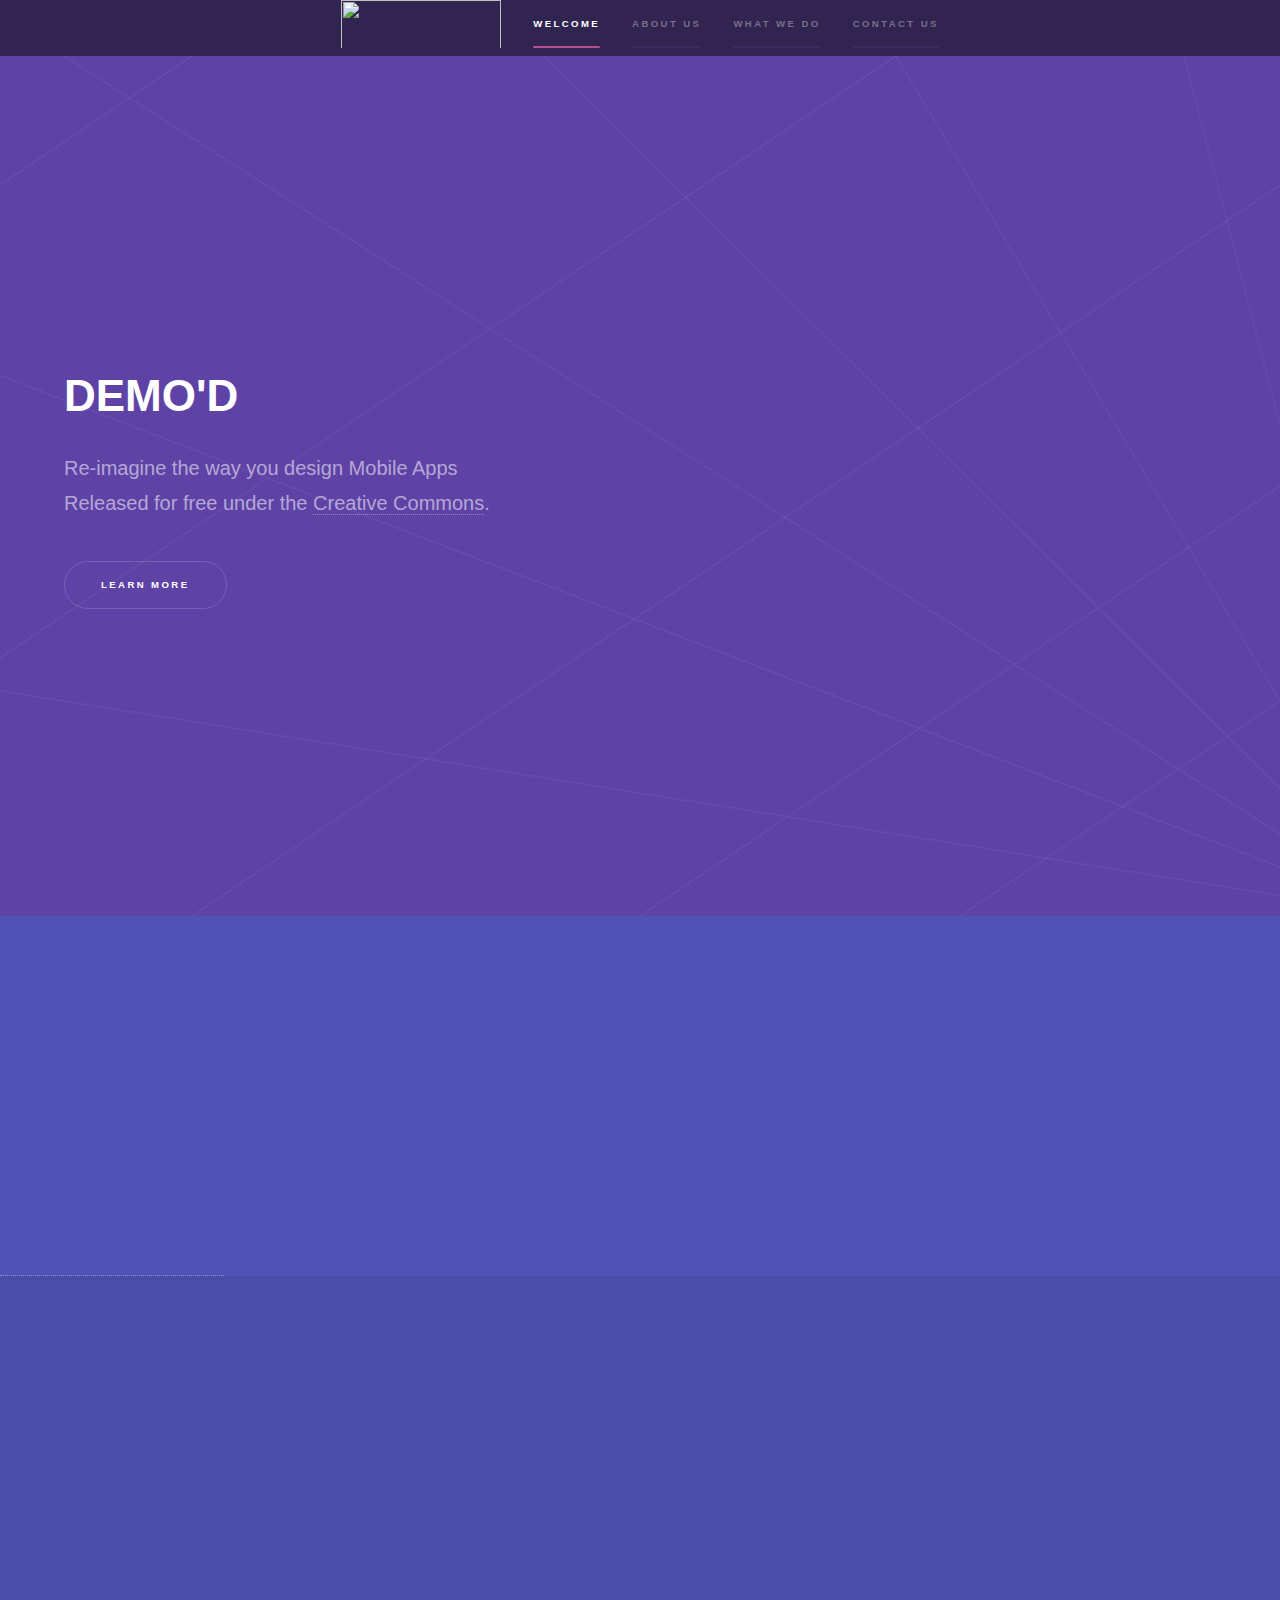
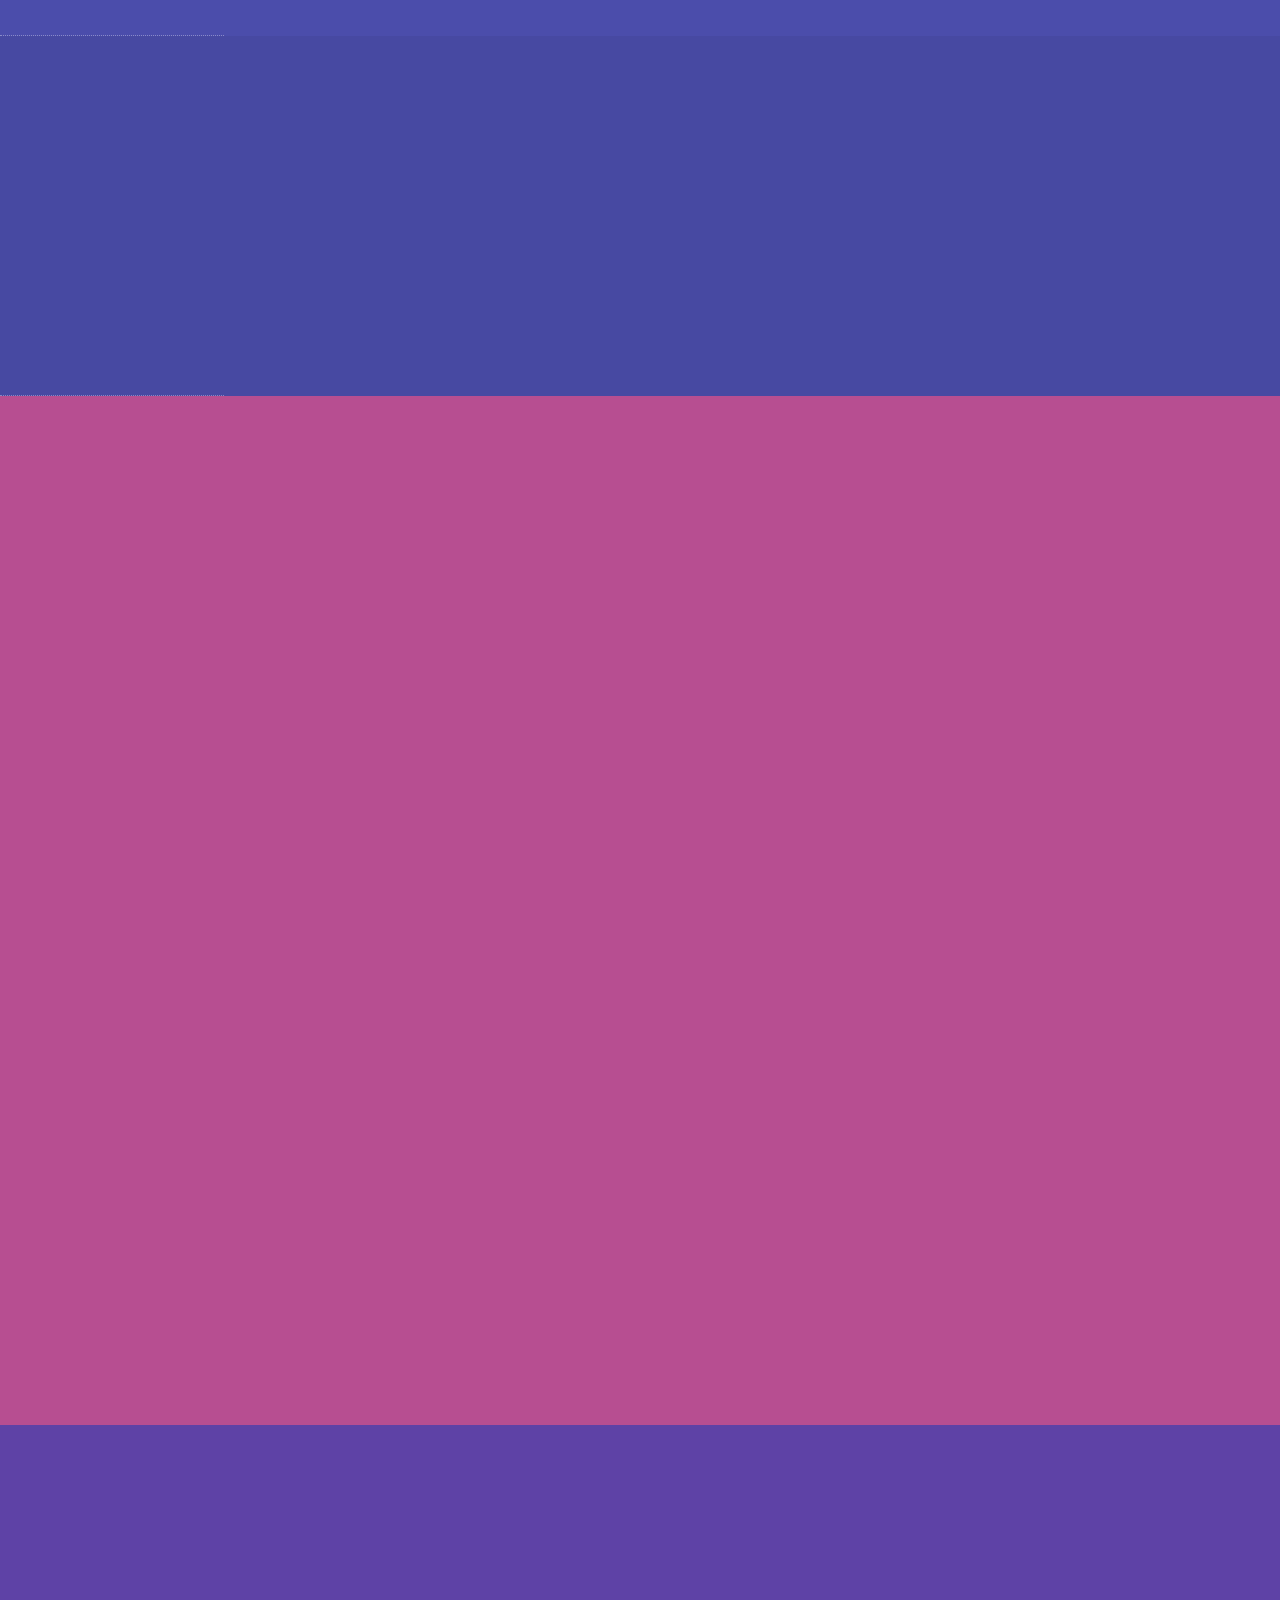
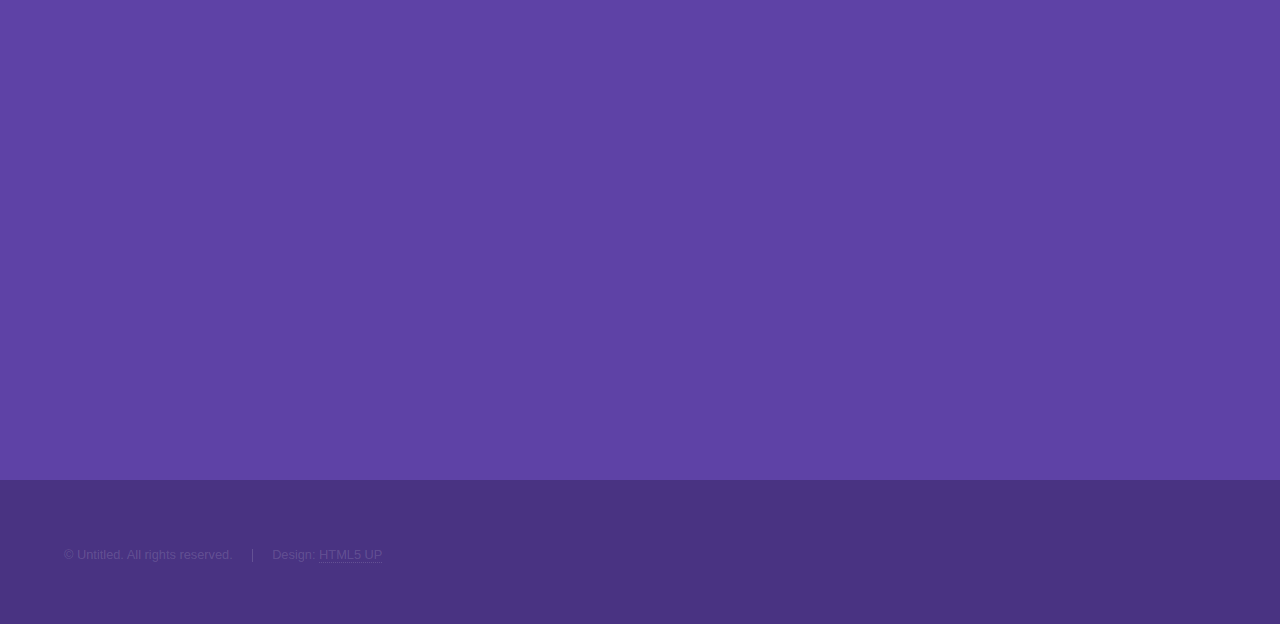
==== Demode/web/index2.html @ e56aab1e "Fix these" ====
<!DOCTYPE HTML>

<html>
	<head>
		<title>Demode</title>
		<meta charset="utf-8" />
		<meta name="viewport" content="width=device-width, initial-scale=1" />
		<!--[if lte IE 8]><script src="assets/js/ie/html5shiv.js"></script><![endif]-->
		<link rel="stylesheet" href="assets/css/main.css" />
		<!--[if lte IE 9]><link rel="stylesheet" href="assets/css/ie9.css" /><![endif]-->
		<!--[if lte IE 8]><link rel="stylesheet" href="assets/css/ie8.css" /><![endif]-->
	</head>
	<body>

		<!-- Sidebar -->
			<section id="sidebar">
			<div role="banner">
				</div>
				<div class="inner">
					<nav>
						<ul>
							<li>				 <img src="DEMO'd.png" height="50" width="160" /></li>
							<li><a href="#intro">Welcome</a></li>
							<li><a href="#one">About Us</a></li>
							<li><a href="#two">What we do</a></li>
							<li><a href="#three">Contact Us</a></li>
						</ul>
					</nav>
				</div>
			</section>

		<!-- Wrapper -->
			<div id="wrapper">

				<!-- Intro -->
					<section id="intro" class="wrapper style1 fullscreen fade-up">
						<div class="inner">
							<h1>DEMO'D</h1>
							<p>Re-imagine the way you design Mobile Apps<br />
							Released for free under the <a href="http://html5up.net/license">Creative Commons</a>.</p>
							<ul class="actions">
								<li><a href="#one" class="button scrolly">Learn more</a></li>
							</ul>
						</div>
					</section>

				<!-- One -->
					<section id="one" class="wrapper style2 spotlights">
						<section>
							<a href="#" class="image"><img src="screenshot1.png" alt="" data-position="top  center" /></a>
							<div class="content">
								<div class="inner">
									<h2>Easy to Use</h2>
									<p>Bringing you the ability to create your own world class app</p>
								
									<!--
									<ul class="actions">
										<li><a href="#" class="button">Learn more</a></li>
									</ul>
									-->
								</div>
							</div>
						</section>
						<section>
							<a href="#" class="image"><img src="screenshot2.png" alt="" data-position="top center" /></a>
							<div class="content">
								<div class="inner">
									<h2>Sharp Design</h2>
									<p>Emphasis on a simplistic yet attractive display</p>
									<!--
									<ul class="actions">
										<li><a href="#" class="button">Learn more</a></li>
									</ul>
									-->
								</div>
							</div>
						</section>
						<section>
							<a href="#" class="image"><img src="screenshot3.png" alt="" data-position="25% 25%" /></a>
							<div class="content">
								<div class="inner">
									<h2>Endless Possibilties</h2>
									<p>Phasellus convallis elit id ullamcorper pulvinar. Duis aliquam turpis mauris, eu ultricies erat malesuada quis. Aliquam dapibus.</p>
									<!--
									<ul class="actions">
										<li><a href="#" class="button">Learn more</a></li>
									</ul>
									-->
								</div>
							</div>
						</section>
					</section>

				<!-- Two -->
					<section id="two" class="wrapper style3 fade-up">
						<div class="inner">
							<h2>What we do</h2>
							<p>	<br />
									<p>We </p>
							<div class="features">
								<section>
									<span class="icon major fa-code"></span>
									<h3>Lorem ipsum amet</h3>
									<p> DEMO'd allows users to build an immersive app demo with fully functioning, responsive designs.
															</p>
								</section>
								<section>
									<span class="icon major fa-lock"></span>
									<h3>Aliquam sed nullam</h3>
									<p>It makes it easy for anyone with a smart phone to take an idea and make it into an app in minutes.</p>
								</section>
								<section>
									<span class="icon major fa-cog"></span>
									<h3>Sed erat ullam corper</h3>
									<p>The editing screen allows you to create objects including buttons, text, input fields, and images using the add button in the bottom left.
                                        With the bottom left scene selector is makes it easy to switch between all of your scenes. </p>
								</section>
								<section>
									<span class="icon major fa-desktop"></span>
									<h3>Veroeros quis lorem</h3>
									<p>Hitting the "Add" button pulls up a list of options for you to add to your scene. 
									Simply clicking any item will automatically add it to your active scene..
										</p>
								</section>
								<section>
									<span class="icon major fa-chain"></span>
									<h3>Urna quis bibendum</h3>
									<p>The play button changes from "Editing mode" to "Demo mode" which hides all of the editing options.</p>
								</section>
								<section>
									<span class="icon major fa-diamond"></span>
									<h3>Aliquam urna dapibus</h3>
									<p>When you are done making a project all you need to do is hit the save button in the top left.</p>
								</section>
							</div>
							<ul class="actions">
								<li><a href="#" class="button">Learn more</a></li>
							</ul>
						</div>
					</section>

				<!-- Three -->
					<section id="three" class="wrapper style1 fade-up">
						<div class="inner">
							<h2>Get in touch</h2>
							<p>Phasellus convallis elit id ullamcorper pulvinar. Duis aliquam turpis mauris, eu ultricies erat malesuada quis. Aliquam dapibus, lacus eget hendrerit bibendum, urna est aliquam sem, sit amet imperdiet est velit quis lorem.</p>
							<div class="split style1">
								<section>
									<form method="post" action="#">
										<div class="field half first">
											<label for="name">Name</label>
											<input type="text" name="name" id="name" />
										</div>
										<div class="field half">
											<label for="email">Email</label>
											<input type="text" name="email" id="email" />
										</div>
										<div class="field">
											<label for="message">Message</label>
											<textarea name="message" id="message" rows="5"></textarea>
										</div>
										<ul class="actions">
											<li><a href="" class="button submit">Send Message</a></li>
										</ul>
									</form>
								</section>
								<section>
									<ul class="contact">
										<li>
											<h3>Address</h3>
											<span>3725 Sutherland Dr<br />
											Pittsburgh, PA 15213<br />
											USA</span>
										</li>
										<li>
											<h3>Email</h3>
											<a href="#">user@untitled.tld</a>
										</li>
										<li>
											<h3>Phone</h3>
											<span>(000) 000-0000</span>
										</li>
										<li>
											<h3>Social</h3>
											<ul class="icons">
												<li><a href="#" class="fa-facebook"><span class="label">Facebook</span></a></li>
												<li><a href="#" class="fa-github"><span class="label">GitHub</span></a></li>
												<li><a href="#" class="fa-linkedin"><span class="label">LinkedIn</span></a></li>
											</ul>
										</li>
									</ul>
								</section>
							</div>
						</div>
					</section>

			</div>

		<!-- Footer -->
			<footer id="footer" class="wrapper style1-alt">
				<div class="inner">
					<ul class="menu">
						<li>&copy; Untitled. All rights reserved.</li><li>Design: <a href="http://html5up.net">HTML5 UP</a></li>
					</ul>
				</div>
			</footer>

		<!-- Scripts -->
			<script src="assets/js/jquery.min.js"></script>
			<script src="assets/js/jquery.scrollex.min.js"></script>
			<script src="assets/js/jquery.scrolly.min.js"></script>
			<script src="assets/js/skel.min.js"></script>
			<script src="assets/js/util.js"></script>
			<!--[if lte IE 8]><script src="assets/js/ie/respond.min.js"></script><![endif]-->
			<script src="assets/js/main.js"></script>

	</body>
</html>
---- Demode/web/assets/css/main.css ----
@import url(font-awesome.min.css);

/*
	Hyperspace by HTML5 UP
	html5up.net | @n33co
	Free for personal and commercial use under the CCA 3.0 license (html5up.net/license)
*/

/* Reset */

	html, body, div, span, applet, object, iframe, h1, h2, h3, h4, h5, h6, p, blockquote, pre, a, abbr, acronym, address, big, cite, code, del, dfn, em, img, ins, kbd, q, s, samp, small, strike, strong, sub, sup, tt, var, b, u, i, center, dl, dt, dd, ol, ul, li, fieldset, form, label, legend, table, caption, tbody, tfoot, thead, tr, th, td, article, aside, canvas, details, embed, figure, figcaption, footer, header, hgroup, menu, nav, output, ruby, section, summary, time, mark, audio, video {
		margin: 0;
		padding: 0;
		border: 0;
		font-size: 100%;
		font: inherit;
		vertical-align: baseline;
	}

	article, aside, details, figcaption, figure, footer, header, hgroup, menu, nav, section {
		display: block;
	}

	body {
		line-height: 1;
	}

	ol, ul {
		list-style: none;
	}

	blockquote, q {
		quotes: none;
	}

	blockquote:before, blockquote:after, q:before, q:after {
		content: '';
		content: none;
	}

	table {
		border-collapse: collapse;
		border-spacing: 0;
	}

	body {
		-webkit-text-size-adjust: none;
	}

/* Box Model */

	*, *:before, *:after {
		-moz-box-sizing: border-box;
		-webkit-box-sizing: border-box;
		box-sizing: border-box;
	}

/* Grid */

	.row {
		border-bottom: solid 1px transparent;
		-moz-box-sizing: border-box;
		-webkit-box-sizing: border-box;
		box-sizing: border-box;
	}

	.row > * {
		float: left;
		-moz-box-sizing: border-box;
		-webkit-box-sizing: border-box;
		box-sizing: border-box;
	}

	.row:after, .row:before {
		content: '';
		display: block;
		clear: both;
		height: 0;
	}

	.row.uniform > * > :first-child {
		margin-top: 0;
	}

	.row.uniform > * > :last-child {
		margin-bottom: 0;
	}

	.row.\30 \25 > * {
		padding: 0 0 0 0em;
	}

	.row.\30 \25 {
		margin: 0 0 -1px 0em;
	}

	.row.uniform.\30 \25 > * {
		padding: 0em 0 0 0em;
	}

	.row.uniform.\30 \25 {
		margin: 0em 0 -1px 0em;
	}

	.row > * {
		padding: 0 0 0 1.5em;
	}

	.row {
		margin: 0 0 -1px -1.5em;
	}

	.row.uniform > * {
		padding: 1.5em 0 0 1.5em;
	}

	.row.uniform {
		margin: -1.5em 0 -1px -1.5em;
	}

	.row.\32 00\25 > * {
		padding: 0 0 0 3em;
	}

	.row.\32 00\25 {
		margin: 0 0 -1px -3em;
	}

	.row.uniform.\32 00\25 > * {
		padding: 3em 0 0 3em;
	}

	.row.uniform.\32 00\25 {
		margin: -3em 0 -1px -3em;
	}

	.row.\31 50\25 > * {
		padding: 0 0 0 2.25em;
	}

	.row.\31 50\25 {
		margin: 0 0 -1px -2.25em;
	}

	.row.uniform.\31 50\25 > * {
		padding: 2.25em 0 0 2.25em;
	}

	.row.uniform.\31 50\25 {
		margin: -2.25em 0 -1px -2.25em;
	}

	.row.\35 0\25 > * {
		padding: 0 0 0 0.75em;
	}

	.row.\35 0\25 {
		margin: 0 0 -1px -0.75em;
	}

	.row.uniform.\35 0\25 > * {
		padding: 0.75em 0 0 0.75em;
	}

	.row.uniform.\35 0\25 {
		margin: -0.75em 0 -1px -0.75em;
	}

	.row.\32 5\25 > * {
		padding: 0 0 0 0.375em;
	}

	.row.\32 5\25 {
		margin: 0 0 -1px -0.375em;
	}

	.row.uniform.\32 5\25 > * {
		padding: 0.375em 0 0 0.375em;
	}

	.row.uniform.\32 5\25 {
		margin: -0.375em 0 -1px -0.375em;
	}

	.\31 2u, .\31 2u\24 {
		width: 100%;
		clear: none;
		margin-left: 0;
	}

	.\31 1u, .\31 1u\24 {
		width: 91.6666666667%;
		clear: none;
		margin-left: 0;
	}

	.\31 0u, .\31 0u\24 {
		width: 83.3333333333%;
		clear: none;
		margin-left: 0;
	}

	.\39 u, .\39 u\24 {
		width: 75%;
		clear: none;
		margin-left: 0;
	}

	.\38 u, .\38 u\24 {
		width: 66.6666666667%;
		clear: none;
		margin-left: 0;
	}

	.\37 u, .\37 u\24 {
		width: 58.3333333333%;
		clear: none;
		margin-left: 0;
	}

	.\36 u, .\36 u\24 {
		width: 50%;
		clear: none;
		margin-left: 0;
	}

	.\35 u, .\35 u\24 {
		width: 41.6666666667%;
		clear: none;
		margin-left: 0;
	}

	.\34 u, .\34 u\24 {
		width: 33.3333333333%;
		clear: none;
		margin-left: 0;
	}

	.\33 u, .\33 u\24 {
		width: 25%;
		clear: none;
		margin-left: 0;
	}

	.\32 u, .\32 u\24 {
		width: 16.6666666667%;
		clear: none;
		margin-left: 0;
	}

	.\31 u, .\31 u\24 {
		width: 8.3333333333%;
		clear: none;
		margin-left: 0;
	}

	.\31 2u\24 + *,
	.\31 1u\24 + *,
	.\31 0u\24 + *,
	.\39 u\24 + *,
	.\38 u\24 + *,
	.\37 u\24 + *,
	.\36 u\24 + *,
	.\35 u\24 + *,
	.\34 u\24 + *,
	.\33 u\24 + *,
	.\32 u\24 + *,
	.\31 u\24 + * {
		clear: left;
	}

	.\-11u {
		margin-left: 91.66667%;
	}

	.\-10u {
		margin-left: 83.33333%;
	}

	.\-9u {
		margin-left: 75%;
	}

	.\-8u {
		margin-left: 66.66667%;
	}

	.\-7u {
		margin-left: 58.33333%;
	}

	.\-6u {
		margin-left: 50%;
	}

	.\-5u {
		margin-left: 41.66667%;
	}

	.\-4u {
		margin-left: 33.33333%;
	}

	.\-3u {
		margin-left: 25%;
	}

	.\-2u {
		margin-left: 16.66667%;
	}

	.\-1u {
		margin-left: 8.33333%;
	}

	@media screen and (max-width: 1680px) {

		.row > * {
			padding: 0 0 0 1.5em;
		}

		.row {
			margin: 0 0 -1px -1.5em;
		}

		.row.uniform > * {
			padding: 1.5em 0 0 1.5em;
		}

		.row.uniform {
			margin: -1.5em 0 -1px -1.5em;
		}

		.row.\32 00\25 > * {
			padding: 0 0 0 3em;
		}

		.row.\32 00\25 {
			margin: 0 0 -1px -3em;
		}

		.row.uniform.\32 00\25 > * {
			padding: 3em 0 0 3em;
		}

		.row.uniform.\32 00\25 {
			margin: -3em 0 -1px -3em;
		}

		.row.\31 50\25 > * {
			padding: 0 0 0 2.25em;
		}

		.row.\31 50\25 {
			margin: 0 0 -1px -2.25em;
		}

		.row.uniform.\31 50\25 > * {
			padding: 2.25em 0 0 2.25em;
		}

		.row.uniform.\31 50\25 {
			margin: -2.25em 0 -1px -2.25em;
		}

		.row.\35 0\25 > * {
			padding: 0 0 0 0.75em;
		}

		.row.\35 0\25 {
			margin: 0 0 -1px -0.75em;
		}

		.row.uniform.\35 0\25 > * {
			padding: 0.75em 0 0 0.75em;
		}

		.row.uniform.\35 0\25 {
			margin: -0.75em 0 -1px -0.75em;
		}

		.row.\32 5\25 > * {
			padding: 0 0 0 0.375em;
		}

		.row.\32 5\25 {
			margin: 0 0 -1px -0.375em;
		}

		.row.uniform.\32 5\25 > * {
			padding: 0.375em 0 0 0.375em;
		}

		.row.uniform.\32 5\25 {
			margin: -0.375em 0 -1px -0.375em;
		}

		.\31 2u\28xlarge\29, .\31 2u\24\28xlarge\29 {
			width: 100%;
			clear: none;
			margin-left: 0;
		}

		.\31 1u\28xlarge\29, .\31 1u\24\28xlarge\29 {
			width: 91.6666666667%;
			clear: none;
			margin-left: 0;
		}

		.\31 0u\28xlarge\29, .\31 0u\24\28xlarge\29 {
			width: 83.3333333333%;
			clear: none;
			margin-left: 0;
		}

		.\39 u\28xlarge\29, .\39 u\24\28xlarge\29 {
			width: 75%;
			clear: none;
			margin-left: 0;
		}

		.\38 u\28xlarge\29, .\38 u\24\28xlarge\29 {
			width: 66.6666666667%;
			clear: none;
			margin-left: 0;
		}

		.\37 u\28xlarge\29, .\37 u\24\28xlarge\29 {
			width: 58.3333333333%;
			clear: none;
			margin-left: 0;
		}

		.\36 u\28xlarge\29, .\36 u\24\28xlarge\29 {
			width: 50%;
			clear: none;
			margin-left: 0;
		}

		.\35 u\28xlarge\29, .\35 u\24\28xlarge\29 {
			width: 41.6666666667%;
			clear: none;
			margin-left: 0;
		}

		.\34 u\28xlarge\29, .\34 u\24\28xlarge\29 {
			width: 33.3333333333%;
			clear: none;
			margin-left: 0;
		}

		.\33 u\28xlarge\29, .\33 u\24\28xlarge\29 {
			width: 25%;
			clear: none;
			margin-left: 0;
		}

		.\32 u\28xlarge\29, .\32 u\24\28xlarge\29 {
			width: 16.6666666667%;
			clear: none;
			margin-left: 0;
		}

		.\31 u\28xlarge\29, .\31 u\24\28xlarge\29 {
			width: 8.3333333333%;
			clear: none;
			margin-left: 0;
		}

		.\31 2u\24\28xlarge\29 + *,
		.\31 1u\24\28xlarge\29 + *,
		.\31 0u\24\28xlarge\29 + *,
		.\39 u\24\28xlarge\29 + *,
		.\38 u\24\28xlarge\29 + *,
		.\37 u\24\28xlarge\29 + *,
		.\36 u\24\28xlarge\29 + *,
		.\35 u\24\28xlarge\29 + *,
		.\34 u\24\28xlarge\29 + *,
		.\33 u\24\28xlarge\29 + *,
		.\32 u\24\28xlarge\29 + *,
		.\31 u\24\28xlarge\29 + * {
			clear: left;
		}

		.\-11u\28xlarge\29 {
			margin-left: 91.66667%;
		}

		.\-10u\28xlarge\29 {
			margin-left: 83.33333%;
		}

		.\-9u\28xlarge\29 {
			margin-left: 75%;
		}

		.\-8u\28xlarge\29 {
			margin-left: 66.66667%;
		}

		.\-7u\28xlarge\29 {
			margin-left: 58.33333%;
		}

		.\-6u\28xlarge\29 {
			margin-left: 50%;
		}

		.\-5u\28xlarge\29 {
			margin-left: 41.66667%;
		}

		.\-4u\28xlarge\29 {
			margin-left: 33.33333%;
		}

		.\-3u\28xlarge\29 {
			margin-left: 25%;
		}

		.\-2u\28xlarge\29 {
			margin-left: 16.66667%;
		}

		.\-1u\28xlarge\29 {
			margin-left: 8.33333%;
		}

	}

	@media screen and (max-width: 1280px) {

		.row > * {
			padding: 0 0 0 1.5em;
		}

		.row {
			margin: 0 0 -1px -1.5em;
		}

		.row.uniform > * {
			padding: 1.5em 0 0 1.5em;
		}

		.row.uniform {
			margin: -1.5em 0 -1px -1.5em;
		}

		.row.\32 00\25 > * {
			padding: 0 0 0 3em;
		}

		.row.\32 00\25 {
			margin: 0 0 -1px -3em;
		}

		.row.uniform.\32 00\25 > * {
			padding: 3em 0 0 3em;
		}

		.row.uniform.\32 00\25 {
			margin: -3em 0 -1px -3em;
		}

		.row.\31 50\25 > * {
			padding: 0 0 0 2.25em;
		}

		.row.\31 50\25 {
			margin: 0 0 -1px -2.25em;
		}

		.row.uniform.\31 50\25 > * {
			padding: 2.25em 0 0 2.25em;
		}

		.row.uniform.\31 50\25 {
			margin: -2.25em 0 -1px -2.25em;
		}

		.row.\35 0\25 > * {
			padding: 0 0 0 0.75em;
		}

		.row.\35 0\25 {
			margin: 0 0 -1px -0.75em;
		}

		.row.uniform.\35 0\25 > * {
			padding: 0.75em 0 0 0.75em;
		}

		.row.uniform.\35 0\25 {
			margin: -0.75em 0 -1px -0.75em;
		}

		.row.\32 5\25 > * {
			padding: 0 0 0 0.375em;
		}

		.row.\32 5\25 {
			margin: 0 0 -1px -0.375em;
		}

		.row.uniform.\32 5\25 > * {
			padding: 0.375em 0 0 0.375em;
		}

		.row.uniform.\32 5\25 {
			margin: -0.375em 0 -1px -0.375em;
		}

		.\31 2u\28large\29, .\31 2u\24\28large\29 {
			width: 100%;
			clear: none;
			margin-left: 0;
		}

		.\31 1u\28large\29, .\31 1u\24\28large\29 {
			width: 91.6666666667%;
			clear: none;
			margin-left: 0;
		}

		.\31 0u\28large\29, .\31 0u\24\28large\29 {
			width: 83.3333333333%;
			clear: none;
			margin-left: 0;
		}

		.\39 u\28large\29, .\39 u\24\28large\29 {
			width: 75%;
			clear: none;
			margin-left: 0;
		}

		.\38 u\28large\29, .\38 u\24\28large\29 {
			width: 66.6666666667%;
			clear: none;
			margin-left: 0;
		}

		.\37 u\28large\29, .\37 u\24\28large\29 {
			width: 58.3333333333%;
			clear: none;
			margin-left: 0;
		}

		.\36 u\28large\29, .\36 u\24\28large\29 {
			width: 50%;
			clear: none;
			margin-left: 0;
		}

		.\35 u\28large\29, .\35 u\24\28large\29 {
			width: 41.6666666667%;
			clear: none;
			margin-left: 0;
		}

		.\34 u\28large\29, .\34 u\24\28large\29 {
			width: 33.3333333333%;
			clear: none;
			margin-left: 0;
		}

		.\33 u\28large\29, .\33 u\24\28large\29 {
			width: 25%;
			clear: none;
			margin-left: 0;
		}

		.\32 u\28large\29, .\32 u\24\28large\29 {
			width: 16.6666666667%;
			clear: none;
			margin-left: 0;
		}

		.\31 u\28large\29, .\31 u\24\28large\29 {
			width: 8.3333333333%;
			clear: none;
			margin-left: 0;
		}

		.\31 2u\24\28large\29 + *,
		.\31 1u\24\28large\29 + *,
		.\31 0u\24\28large\29 + *,
		.\39 u\24\28large\29 + *,
		.\38 u\24\28large\29 + *,
		.\37 u\24\28large\29 + *,
		.\36 u\24\28large\29 + *,
		.\35 u\24\28large\29 + *,
		.\34 u\24\28large\29 + *,
		.\33 u\24\28large\29 + *,
		.\32 u\24\28large\29 + *,
		.\31 u\24\28large\29 + * {
			clear: left;
		}

		.\-11u\28large\29 {
			margin-left: 91.66667%;
		}

		.\-10u\28large\29 {
			margin-left: 83.33333%;
		}

		.\-9u\28large\29 {
			margin-left: 75%;
		}

		.\-8u\28large\29 {
			margin-left: 66.66667%;
		}

		.\-7u\28large\29 {
			margin-left: 58.33333%;
		}

		.\-6u\28large\29 {
			margin-left: 50%;
		}

		.\-5u\28large\29 {
			margin-left: 41.66667%;
		}

		.\-4u\28large\29 {
			margin-left: 33.33333%;
		}

		.\-3u\28large\29 {
			margin-left: 25%;
		}

		.\-2u\28large\29 {
			margin-left: 16.66667%;
		}

		.\-1u\28large\29 {
			margin-left: 8.33333%;
		}

	}

	@media screen and (max-width: 980px) {

		.row > * {
			padding: 0 0 0 1.5em;
		}

		.row {
			margin: 0 0 -1px -1.5em;
		}

		.row.uniform > * {
			padding: 1.5em 0 0 1.5em;
		}

		.row.uniform {
			margin: -1.5em 0 -1px -1.5em;
		}

		.row.\32 00\25 > * {
			padding: 0 0 0 3em;
		}

		.row.\32 00\25 {
			margin: 0 0 -1px -3em;
		}

		.row.uniform.\32 00\25 > * {
			padding: 3em 0 0 3em;
		}

		.row.uniform.\32 00\25 {
			margin: -3em 0 -1px -3em;
		}

		.row.\31 50\25 > * {
			padding: 0 0 0 2.25em;
		}

		.row.\31 50\25 {
			margin: 0 0 -1px -2.25em;
		}

		.row.uniform.\31 50\25 > * {
			padding: 2.25em 0 0 2.25em;
		}

		.row.uniform.\31 50\25 {
			margin: -2.25em 0 -1px -2.25em;
		}

		.row.\35 0\25 > * {
			padding: 0 0 0 0.75em;
		}

		.row.\35 0\25 {
			margin: 0 0 -1px -0.75em;
		}

		.row.uniform.\35 0\25 > * {
			padding: 0.75em 0 0 0.75em;
		}

		.row.uniform.\35 0\25 {
			margin: -0.75em 0 -1px -0.75em;
		}

		.row.\32 5\25 > * {
			padding: 0 0 0 0.375em;
		}

		.row.\32 5\25 {
			margin: 0 0 -1px -0.375em;
		}

		.row.uniform.\32 5\25 > * {
			padding: 0.375em 0 0 0.375em;
		}

		.row.uniform.\32 5\25 {
			margin: -0.375em 0 -1px -0.375em;
		}

		.\31 2u\28medium\29, .\31 2u\24\28medium\29 {
			width: 100%;
			clear: none;
			margin-left: 0;
		}

		.\31 1u\28medium\29, .\31 1u\24\28medium\29 {
			width: 91.6666666667%;
			clear: none;
			margin-left: 0;
		}

		.\31 0u\28medium\29, .\31 0u\24\28medium\29 {
			width: 83.3333333333%;
			clear: none;
			margin-left: 0;
		}

		.\39 u\28medium\29, .\39 u\24\28medium\29 {
			width: 75%;
			clear: none;
			margin-left: 0;
		}

		.\38 u\28medium\29, .\38 u\24\28medium\29 {
			width: 66.6666666667%;
			clear: none;
			margin-left: 0;
		}

		.\37 u\28medium\29, .\37 u\24\28medium\29 {
			width: 58.3333333333%;
			clear: none;
			margin-left: 0;
		}

		.\36 u\28medium\29, .\36 u\24\28medium\29 {
			width: 50%;
			clear: none;
			margin-left: 0;
		}

		.\35 u\28medium\29, .\35 u\24\28medium\29 {
			width: 41.6666666667%;
			clear: none;
			margin-left: 0;
		}

		.\34 u\28medium\29, .\34 u\24\28medium\29 {
			width: 33.3333333333%;
			clear: none;
			margin-left: 0;
		}

		.\33 u\28medium\29, .\33 u\24\28medium\29 {
			width: 25%;
			clear: none;
			margin-left: 0;
		}

		.\32 u\28medium\29, .\32 u\24\28medium\29 {
			width: 16.6666666667%;
			clear: none;
			margin-left: 0;
		}

		.\31 u\28medium\29, .\31 u\24\28medium\29 {
			width: 8.3333333333%;
			clear: none;
			margin-left: 0;
		}

		.\31 2u\24\28medium\29 + *,
		.\31 1u\24\28medium\29 + *,
		.\31 0u\24\28medium\29 + *,
		.\39 u\24\28medium\29 + *,
		.\38 u\24\28medium\29 + *,
		.\37 u\24\28medium\29 + *,
		.\36 u\24\28medium\29 + *,
		.\35 u\24\28medium\29 + *,
		.\34 u\24\28medium\29 + *,
		.\33 u\24\28medium\29 + *,
		.\32 u\24\28medium\29 + *,
		.\31 u\24\28medium\29 + * {
			clear: left;
		}

		.\-11u\28medium\29 {
			margin-left: 91.66667%;
		}

		.\-10u\28medium\29 {
			margin-left: 83.33333%;
		}

		.\-9u\28medium\29 {
			margin-left: 75%;
		}

		.\-8u\28medium\29 {
			margin-left: 66.66667%;
		}

		.\-7u\28medium\29 {
			margin-left: 58.33333%;
		}

		.\-6u\28medium\29 {
			margin-left: 50%;
		}

		.\-5u\28medium\29 {
			margin-left: 41.66667%;
		}

		.\-4u\28medium\29 {
			margin-left: 33.33333%;
		}

		.\-3u\28medium\29 {
			margin-left: 25%;
		}

		.\-2u\28medium\29 {
			margin-left: 16.66667%;
		}

		.\-1u\28medium\29 {
			margin-left: 8.33333%;
		}

	}

	@media screen and (max-width: 736px) {

		.row > * {
			padding: 0 0 0 1.5em;
		}

		.row {
			margin: 0 0 -1px -1.5em;
		}

		.row.uniform > * {
			padding: 1.5em 0 0 1.5em;
		}

		.row.uniform {
			margin: -1.5em 0 -1px -1.5em;
		}

		.row.\32 00\25 > * {
			padding: 0 0 0 3em;
		}

		.row.\32 00\25 {
			margin: 0 0 -1px -3em;
		}

		.row.uniform.\32 00\25 > * {
			padding: 3em 0 0 3em;
		}

		.row.uniform.\32 00\25 {
			margin: -3em 0 -1px -3em;
		}

		.row.\31 50\25 > * {
			padding: 0 0 0 2.25em;
		}

		.row.\31 50\25 {
			margin: 0 0 -1px -2.25em;
		}

		.row.uniform.\31 50\25 > * {
			padding: 2.25em 0 0 2.25em;
		}

		.row.uniform.\31 50\25 {
			margin: -2.25em 0 -1px -2.25em;
		}

		.row.\35 0\25 > * {
			padding: 0 0 0 0.75em;
		}

		.row.\35 0\25 {
			margin: 0 0 -1px -0.75em;
		}

		.row.uniform.\35 0\25 > * {
			padding: 0.75em 0 0 0.75em;
		}

		.row.uniform.\35 0\25 {
			margin: -0.75em 0 -1px -0.75em;
		}

		.row.\32 5\25 > * {
			padding: 0 0 0 0.375em;
		}

		.row.\32 5\25 {
			margin: 0 0 -1px -0.375em;
		}

		.row.uniform.\32 5\25 > * {
			padding: 0.375em 0 0 0.375em;
		}

		.row.uniform.\32 5\25 {
			margin: -0.375em 0 -1px -0.375em;
		}

		.\31 2u\28small\29, .\31 2u\24\28small\29 {
			width: 100%;
			clear: none;
			margin-left: 0;
		}

		.\31 1u\28small\29, .\31 1u\24\28small\29 {
			width: 91.6666666667%;
			clear: none;
			margin-left: 0;
		}

		.\31 0u\28small\29, .\31 0u\24\28small\29 {
			width: 83.3333333333%;
			clear: none;
			margin-left: 0;
		}

		.\39 u\28small\29, .\39 u\24\28small\29 {
			width: 75%;
			clear: none;
			margin-left: 0;
		}

		.\38 u\28small\29, .\38 u\24\28small\29 {
			width: 66.6666666667%;
			clear: none;
			margin-left: 0;
		}

		.\37 u\28small\29, .\37 u\24\28small\29 {
			width: 58.3333333333%;
			clear: none;
			margin-left: 0;
		}

		.\36 u\28small\29, .\36 u\24\28small\29 {
			width: 50%;
			clear: none;
			margin-left: 0;
		}

		.\35 u\28small\29, .\35 u\24\28small\29 {
			width: 41.6666666667%;
			clear: none;
			margin-left: 0;
		}

		.\34 u\28small\29, .\34 u\24\28small\29 {
			width: 33.3333333333%;
			clear: none;
			margin-left: 0;
		}

		.\33 u\28small\29, .\33 u\24\28small\29 {
			width: 25%;
			clear: none;
			margin-left: 0;
		}

		.\32 u\28small\29, .\32 u\24\28small\29 {
			width: 16.6666666667%;
			clear: none;
			margin-left: 0;
		}

		.\31 u\28small\29, .\31 u\24\28small\29 {
			width: 8.3333333333%;
			clear: none;
			margin-left: 0;
		}

		.\31 2u\24\28small\29 + *,
		.\31 1u\24\28small\29 + *,
		.\31 0u\24\28small\29 + *,
		.\39 u\24\28small\29 + *,
		.\38 u\24\28small\29 + *,
		.\37 u\24\28small\29 + *,
		.\36 u\24\28small\29 + *,
		.\35 u\24\28small\29 + *,
		.\34 u\24\28small\29 + *,
		.\33 u\24\28small\29 + *,
		.\32 u\24\28small\29 + *,
		.\31 u\24\28small\29 + * {
			clear: left;
		}

		.\-11u\28small\29 {
			margin-left: 91.66667%;
		}

		.\-10u\28small\29 {
			margin-left: 83.33333%;
		}

		.\-9u\28small\29 {
			margin-left: 75%;
		}

		.\-8u\28small\29 {
			margin-left: 66.66667%;
		}

		.\-7u\28small\29 {
			margin-left: 58.33333%;
		}

		.\-6u\28small\29 {
			margin-left: 50%;
		}

		.\-5u\28small\29 {
			margin-left: 41.66667%;
		}

		.\-4u\28small\29 {
			margin-left: 33.33333%;
		}

		.\-3u\28small\29 {
			margin-left: 25%;
		}

		.\-2u\28small\29 {
			margin-left: 16.66667%;
		}

		.\-1u\28small\29 {
			margin-left: 8.33333%;
		}

	}

	@media screen and (max-width: 480px) {

		.row > * {
			padding: 0 0 0 1.5em;
		}

		.row {
			margin: 0 0 -1px -1.5em;
		}

		.row.uniform > * {
			padding: 1.5em 0 0 1.5em;
		}

		.row.uniform {
			margin: -1.5em 0 -1px -1.5em;
		}

		.row.\32 00\25 > * {
			padding: 0 0 0 3em;
		}

		.row.\32 00\25 {
			margin: 0 0 -1px -3em;
		}

		.row.uniform.\32 00\25 > * {
			padding: 3em 0 0 3em;
		}

		.row.uniform.\32 00\25 {
			margin: -3em 0 -1px -3em;
		}

		.row.\31 50\25 > * {
			padding: 0 0 0 2.25em;
		}

		.row.\31 50\25 {
			margin: 0 0 -1px -2.25em;
		}

		.row.uniform.\31 50\25 > * {
			padding: 2.25em 0 0 2.25em;
		}

		.row.uniform.\31 50\25 {
			margin: -2.25em 0 -1px -2.25em;
		}

		.row.\35 0\25 > * {
			padding: 0 0 0 0.75em;
		}

		.row.\35 0\25 {
			margin: 0 0 -1px -0.75em;
		}

		.row.uniform.\35 0\25 > * {
			padding: 0.75em 0 0 0.75em;
		}

		.row.uniform.\35 0\25 {
			margin: -0.75em 0 -1px -0.75em;
		}

		.row.\32 5\25 > * {
			padding: 0 0 0 0.375em;
		}

		.row.\32 5\25 {
			margin: 0 0 -1px -0.375em;
		}

		.row.uniform.\32 5\25 > * {
			padding: 0.375em 0 0 0.375em;
		}

		.row.uniform.\32 5\25 {
			margin: -0.375em 0 -1px -0.375em;
		}

		.\31 2u\28xsmall\29, .\31 2u\24\28xsmall\29 {
			width: 100%;
			clear: none;
			margin-left: 0;
		}

		.\31 1u\28xsmall\29, .\31 1u\24\28xsmall\29 {
			width: 91.6666666667%;
			clear: none;
			margin-left: 0;
		}

		.\31 0u\28xsmall\29, .\31 0u\24\28xsmall\29 {
			width: 83.3333333333%;
			clear: none;
			margin-left: 0;
		}

		.\39 u\28xsmall\29, .\39 u\24\28xsmall\29 {
			width: 75%;
			clear: none;
			margin-left: 0;
		}

		.\38 u\28xsmall\29, .\38 u\24\28xsmall\29 {
			width: 66.6666666667%;
			clear: none;
			margin-left: 0;
		}

		.\37 u\28xsmall\29, .\37 u\24\28xsmall\29 {
			width: 58.3333333333%;
			clear: none;
			margin-left: 0;
		}

		.\36 u\28xsmall\29, .\36 u\24\28xsmall\29 {
			width: 50%;
			clear: none;
			margin-left: 0;
		}

		.\35 u\28xsmall\29, .\35 u\24\28xsmall\29 {
			width: 41.6666666667%;
			clear: none;
			margin-left: 0;
		}

		.\34 u\28xsmall\29, .\34 u\24\28xsmall\29 {
			width: 33.3333333333%;
			clear: none;
			margin-left: 0;
		}

		.\33 u\28xsmall\29, .\33 u\24\28xsmall\29 {
			width: 25%;
			clear: none;
			margin-left: 0;
		}

		.\32 u\28xsmall\29, .\32 u\24\28xsmall\29 {
			width: 16.6666666667%;
			clear: none;
			margin-left: 0;
		}

		.\31 u\28xsmall\29, .\31 u\24\28xsmall\29 {
			width: 8.3333333333%;
			clear: none;
			margin-left: 0;
		}

		.\31 2u\24\28xsmall\29 + *,
		.\31 1u\24\28xsmall\29 + *,
		.\31 0u\24\28xsmall\29 + *,
		.\39 u\24\28xsmall\29 + *,
		.\38 u\24\28xsmall\29 + *,
		.\37 u\24\28xsmall\29 + *,
		.\36 u\24\28xsmall\29 + *,
		.\35 u\24\28xsmall\29 + *,
		.\34 u\24\28xsmall\29 + *,
		.\33 u\24\28xsmall\29 + *,
		.\32 u\24\28xsmall\29 + *,
		.\31 u\24\28xsmall\29 + * {
			clear: left;
		}

		.\-11u\28xsmall\29 {
			margin-left: 91.66667%;
		}

		.\-10u\28xsmall\29 {
			margin-left: 83.33333%;
		}

		.\-9u\28xsmall\29 {
			margin-left: 75%;
		}

		.\-8u\28xsmall\29 {
			margin-left: 66.66667%;
		}

		.\-7u\28xsmall\29 {
			margin-left: 58.33333%;
		}

		.\-6u\28xsmall\29 {
			margin-left: 50%;
		}

		.\-5u\28xsmall\29 {
			margin-left: 41.66667%;
		}

		.\-4u\28xsmall\29 {
			margin-left: 33.33333%;
		}

		.\-3u\28xsmall\29 {
			margin-left: 25%;
		}

		.\-2u\28xsmall\29 {
			margin-left: 16.66667%;
		}

		.\-1u\28xsmall\29 {
			margin-left: 8.33333%;
		}

	}

	@media screen and (max-width: 360px) {

		.row > * {
			padding: 0 0 0 1.5em;
		}

		.row {
			margin: 0 0 -1px -1.5em;
		}

		.row.uniform > * {
			padding: 1.5em 0 0 1.5em;
		}

		.row.uniform {
			margin: -1.5em 0 -1px -1.5em;
		}

		.row.\32 00\25 > * {
			padding: 0 0 0 3em;
		}

		.row.\32 00\25 {
			margin: 0 0 -1px -3em;
		}

		.row.uniform.\32 00\25 > * {
			padding: 3em 0 0 3em;
		}

		.row.uniform.\32 00\25 {
			margin: -3em 0 -1px -3em;
		}

		.row.\31 50\25 > * {
			padding: 0 0 0 2.25em;
		}

		.row.\31 50\25 {
			margin: 0 0 -1px -2.25em;
		}

		.row.uniform.\31 50\25 > * {
			padding: 2.25em 0 0 2.25em;
		}

		.row.uniform.\31 50\25 {
			margin: -2.25em 0 -1px -2.25em;
		}

		.row.\35 0\25 > * {
			padding: 0 0 0 0.75em;
		}

		.row.\35 0\25 {
			margin: 0 0 -1px -0.75em;
		}

		.row.uniform.\35 0\25 > * {
			padding: 0.75em 0 0 0.75em;
		}

		.row.uniform.\35 0\25 {
			margin: -0.75em 0 -1px -0.75em;
		}

		.row.\32 5\25 > * {
			padding: 0 0 0 0.375em;
		}

		.row.\32 5\25 {
			margin: 0 0 -1px -0.375em;
		}

		.row.uniform.\32 5\25 > * {
			padding: 0.375em 0 0 0.375em;
		}

		.row.uniform.\32 5\25 {
			margin: -0.375em 0 -1px -0.375em;
		}

		.\31 2u\28xxsmall\29, .\31 2u\24\28xxsmall\29 {
			width: 100%;
			clear: none;
			margin-left: 0;
		}

		.\31 1u\28xxsmall\29, .\31 1u\24\28xxsmall\29 {
			width: 91.6666666667%;
			clear: none;
			margin-left: 0;
		}

		.\31 0u\28xxsmall\29, .\31 0u\24\28xxsmall\29 {
			width: 83.3333333333%;
			clear: none;
			margin-left: 0;
		}

		.\39 u\28xxsmall\29, .\39 u\24\28xxsmall\29 {
			width: 75%;
			clear: none;
			margin-left: 0;
		}

		.\38 u\28xxsmall\29, .\38 u\24\28xxsmall\29 {
			width: 66.6666666667%;
			clear: none;
			margin-left: 0;
		}

		.\37 u\28xxsmall\29, .\37 u\24\28xxsmall\29 {
			width: 58.3333333333%;
			clear: none;
			margin-left: 0;
		}

		.\36 u\28xxsmall\29, .\36 u\24\28xxsmall\29 {
			width: 50%;
			clear: none;
			margin-left: 0;
		}

		.\35 u\28xxsmall\29, .\35 u\24\28xxsmall\29 {
			width: 41.6666666667%;
			clear: none;
			margin-left: 0;
		}

		.\34 u\28xxsmall\29, .\34 u\24\28xxsmall\29 {
			width: 33.3333333333%;
			clear: none;
			margin-left: 0;
		}

		.\33 u\28xxsmall\29, .\33 u\24\28xxsmall\29 {
			width: 25%;
			clear: none;
			margin-left: 0;
		}

		.\32 u\28xxsmall\29, .\32 u\24\28xxsmall\29 {
			width: 16.6666666667%;
			clear: none;
			margin-left: 0;
		}

		.\31 u\28xxsmall\29, .\31 u\24\28xxsmall\29 {
			width: 8.3333333333%;
			clear: none;
			margin-left: 0;
		}

		.\31 2u\24\28xxsmall\29 + *,
		.\31 1u\24\28xxsmall\29 + *,
		.\31 0u\24\28xxsmall\29 + *,
		.\39 u\24\28xxsmall\29 + *,
		.\38 u\24\28xxsmall\29 + *,
		.\37 u\24\28xxsmall\29 + *,
		.\36 u\24\28xxsmall\29 + *,
		.\35 u\24\28xxsmall\29 + *,
		.\34 u\24\28xxsmall\29 + *,
		.\33 u\24\28xxsmall\29 + *,
		.\32 u\24\28xxsmall\29 + *,
		.\31 u\24\28xxsmall\29 + * {
			clear: left;
		}

		.\-11u\28xxsmall\29 {
			margin-left: 91.66667%;
		}

		.\-10u\28xxsmall\29 {
			margin-left: 83.33333%;
		}

		.\-9u\28xxsmall\29 {
			margin-left: 75%;
		}

		.\-8u\28xxsmall\29 {
			margin-left: 66.66667%;
		}

		.\-7u\28xxsmall\29 {
			margin-left: 58.33333%;
		}

		.\-6u\28xxsmall\29 {
			margin-left: 50%;
		}

		.\-5u\28xxsmall\29 {
			margin-left: 41.66667%;
		}

		.\-4u\28xxsmall\29 {
			margin-left: 33.33333%;
		}

		.\-3u\28xxsmall\29 {
			margin-left: 25%;
		}

		.\-2u\28xxsmall\29 {
			margin-left: 16.66667%;
		}

		.\-1u\28xxsmall\29 {
			margin-left: 8.33333%;
		}

	}

/* Basic */

	@-ms-viewport {
		width: device-width;
	}

	body {
		-ms-overflow-style: scrollbar;
	}

	@media screen and (max-width: 480px) {

		html, body {
			min-width: 320px;
		}

	}

	body {
		background: #312450;
	}

		body.is-loading *, body.is-loading *:before, body.is-loading *:after {
			-moz-animation: none !important;
			-webkit-animation: none !important;
			-ms-animation: none !important;
			animation: none !important;
			-moz-transition: none !important;
			-webkit-transition: none !important;
			-ms-transition: none !important;
			transition: none !important;
		}

/* Type */

	body, input, select, textarea {
		color: rgba(255, 255, 255, 0.55);
		font-family: Arial, Helvetica, sans-serif;
		font-size: 16.5pt;
		font-weight: normal;
		line-height: 1.75;
	}

		@media screen and (max-width: 1680px) {

			body, input, select, textarea {
				font-size: 13pt;
			}

		}

		@media screen and (max-width: 1280px) {

			body, input, select, textarea {
				font-size: 12pt;
			}

		}

		@media screen and (max-width: 360px) {

			body, input, select, textarea {
				font-size: 11pt;
			}

		}

	a {
		-moz-transition: color 0.2s ease, border-bottom-color 0.2s ease;
		-webkit-transition: color 0.2s ease, border-bottom-color 0.2s ease;
		-ms-transition: color 0.2s ease, border-bottom-color 0.2s ease;
		transition: color 0.2s ease, border-bottom-color 0.2s ease;
		border-bottom: dotted 1px rgba(255, 255, 255, 0.35);
		color: inherit;
		text-decoration: none;
	}

		a:hover {
			border-bottom-color: transparent;
			color: #ffffff;
		}

	strong, b {
		color: #ffffff;
		font-weight: bold;
	}

	em, i {
		font-style: italic;
	}

	p {
		margin: 0 0 2em 0;
	}

	h1, h2, h3, h4, h5, h6 {
		color: #ffffff;
		font-weight: bold;
		line-height: 1.5;
		margin: 0 0 0.5em 0;
	}

		h1 a, h2 a, h3 a, h4 a, h5 a, h6 a {
			color: inherit;
			text-decoration: none;
		}

	h1 {
		font-size: 2.75em;
	}

		h1.major {
			margin: 0 0 1.3em 0;
			position: relative;
			padding-bottom: 0.35em;
		}

			h1.major:after {
				background-image: -moz-linear-gradient(to right, #5e42a6, #b74e91);
				background-image: -webkit-linear-gradient(to right, #5e42a6, #b74e91);
				background-image: -ms-linear-gradient(to right, #5e42a6, #b74e91);
				background-image: linear-gradient(to right, #5e42a6, #b74e91);
				-moz-transition: max-width 0.2s ease;
				-webkit-transition: max-width 0.2s ease;
				-ms-transition: max-width 0.2s ease;
				transition: max-width 0.2s ease;
				border-radius: 0.2em;
				bottom: 0;
				content: '';
				height: 0.05em;
				position: absolute;
				right: 0;
				width: 100%;
			}

	h2 {
		font-size: 1.75em;
	}

	h3 {
		font-size: 1.1em;
	}

	h4 {
		font-size: 1em;
	}

	h5 {
		font-size: 0.8em;
	}

	h6 {
		font-size: 0.6em;
	}

	@media screen and (max-width: 736px) {

		h1 {
			font-size: 2em;
		}

		h2 {
			font-size: 1.25em;
		}

		h3 {
			font-size: 1em;
		}

		h4 {
			font-size: 0.8em;
		}

		h5 {
			font-size: 0.6em;
		}

		h6 {
			font-size: 0.6em;
		}

	}

	sub {
		font-size: 0.8em;
		position: relative;
		top: 0.5em;
	}

	sup {
		font-size: 0.8em;
		position: relative;
		top: -0.5em;
	}

	blockquote {
		border-left: solid 4px rgba(255, 255, 255, 0.15);
		font-style: italic;
		margin: 0 0 2em 0;
		padding: 0.5em 0 0.5em 2em;
	}

	code {
		background: rgba(255, 255, 255, 0.05);
		border-radius: 0.25em;
		border: solid 1px rgba(255, 255, 255, 0.15);
		font-family: "Courier New", monospace;
		font-size: 0.9em;
		margin: 0 0.25em;
		padding: 0.25em 0.65em;
	}

	pre {
		-webkit-overflow-scrolling: touch;
		font-family: "Courier New", monospace;
		font-size: 0.9em;
		margin: 0 0 2em 0;
	}

		pre code {
			display: block;
			line-height: 1.75em;
			padding: 1em 1.5em;
			overflow-x: auto;
		}

	hr {
		border: 0;
		border-bottom: solid 1px rgba(255, 255, 255, 0.15);
		margin: 2em 0;
	}

		hr.major {
			margin: 3em 0;
		}

	.align-left {
		text-align: left;
	}

	.align-center {
		text-align: center;
	}

	.align-right {
		text-align: right;
	}

/* Box */

	.box {
		border-radius: 0.25em;
		border: solid 1px rgba(255, 255, 255, 0.15);
		margin-bottom: 2em;
		padding: 1.5em;
	}

		.box > :last-child,
		.box > :last-child > :last-child,
		.box > :last-child > :last-child > :last-child {
			margin-bottom: 0;
		}

		.box.alt {
			border: 0;
			border-radius: 0;
			padding: 0;
		}

/* Button */

	input[type="submit"],
	input[type="reset"],
	input[type="button"],
	button,
	.button {
		-moz-appearance: none;
		-webkit-appearance: none;
		-ms-appearance: none;
		appearance: none;
		-moz-transition: border-color 0.2s ease;
		-webkit-transition: border-color 0.2s ease;
		-ms-transition: border-color 0.2s ease;
		transition: border-color 0.2s ease;
		background-color: transparent;
		border: solid 1px !important;
		border-color: rgba(255, 255, 255, 0.15) !important;
		border-radius: 3em;
		color: #ffffff !important;
		cursor: pointer;
		display: inline-block;
		font-size: 0.6em;
		font-weight: bold;
		height: calc(4.75em + 2px);
		letter-spacing: 0.25em;
		line-height: 4.75em;
		outline: 0;
		padding: 0 3.75em;
		position: relative;
		text-align: center;
		text-decoration: none;
		text-transform: uppercase;
		white-space: nowrap;
	}

		input[type="submit"]:after,
		input[type="reset"]:after,
		input[type="button"]:after,
		button:after,
		.button:after {
			-moz-transform: scale(0.25);
			-webkit-transform: scale(0.25);
			-ms-transform: scale(0.25);
			transform: scale(0.25);
			-moz-pointer-events: none;
			-webkit-pointer-events: none;
			-ms-pointer-events: none;
			pointer-events: none;
			-moz-transition: opacity 0.2s ease, -moz-transform 0.2s ease;
			-webkit-transition: opacity 0.2s ease, -webkit-transform 0.2s ease;
			-ms-transition: opacity 0.2s ease, -ms-transform 0.2s ease;
			transition: opacity 0.2s ease, transform 0.2s ease;
			background: #ffffff;
			border-radius: 3em;
			content: '';
			height: 100%;
			left: 0;
			opacity: 0;
			position: absolute;
			top: 0;
			width: 100%;
		}

		input[type="submit"].icon:before,
		input[type="reset"].icon:before,
		input[type="button"].icon:before,
		button.icon:before,
		.button.icon:before {
			margin-right: 0.75em;
		}

		input[type="submit"].fit,
		input[type="reset"].fit,
		input[type="button"].fit,
		button.fit,
		.button.fit {
			display: block;
			margin: 0 0 1em 0;
			width: 100%;
		}

		input[type="submit"].small,
		input[type="reset"].small,
		input[type="button"].small,
		button.small,
		.button.small {
			font-size: 0.4em;
		}

		input[type="submit"].big,
		input[type="reset"].big,
		input[type="button"].big,
		button.big,
		.button.big {
			font-size: 0.8em;
		}

		input[type="submit"].special,
		input[type="reset"].special,
		input[type="button"].special,
		button.special,
		.button.special {
			background-color: #ffffff;
			color: #312450 !important;
		}

			input[type="submit"].special:after,
			input[type="reset"].special:after,
			input[type="button"].special:after,
			button.special:after,
			.button.special:after {
				display: none;
			}

		input[type="submit"].disabled, input[type="submit"]:disabled,
		input[type="reset"].disabled,
		input[type="reset"]:disabled,
		input[type="button"].disabled,
		input[type="button"]:disabled,
		button.disabled,
		button:disabled,
		.button.disabled,
		.button:disabled {
			cursor: default;
			opacity: 0.5;
			-moz-pointer-events: none;
			-webkit-pointer-events: none;
			-ms-pointer-events: none;
			pointer-events: none;
		}

		input[type="submit"]:hover,
		input[type="reset"]:hover,
		input[type="button"]:hover,
		button:hover,
		.button:hover {
			border-color: rgba(255, 255, 255, 0.55) !important;
		}

			input[type="submit"]:hover:after,
			input[type="reset"]:hover:after,
			input[type="button"]:hover:after,
			button:hover:after,
			.button:hover:after {
				opacity: 0.05;
				-moz-transform: scale(1);
				-webkit-transform: scale(1);
				-ms-transform: scale(1);
				transform: scale(1);
			}

			input[type="submit"]:hover:active,
			input[type="reset"]:hover:active,
			input[type="button"]:hover:active,
			button:hover:active,
			.button:hover:active {
				border-color: #ffffff !important;
			}

				input[type="submit"]:hover:active:after,
				input[type="reset"]:hover:active:after,
				input[type="button"]:hover:active:after,
				button:hover:active:after,
				.button:hover:active:after {
					opacity: 0.1;
				}

/* Features */

	.features {
		display: -moz-flex;
		display: -webkit-flex;
		display: -ms-flex;
		display: flex;
		-moz-flex-wrap: wrap;
		-webkit-flex-wrap: wrap;
		-ms-flex-wrap: wrap;
		flex-wrap: wrap;
		border-radius: 0.25em;
		border: solid 1px rgba(255, 255, 255, 0.15);
		background: rgba(255, 255, 255, 0.05);
		margin: 0 0 2em 0;
	}

		.features section {
			padding: 3.5em 3em 1em 7em ;
			width: 50%;
			border-top: solid 1px rgba(255, 255, 255, 0.15);
			position: relative;
		}

			.features section:nth-child(-n + 2) {
				border-top-width: 0;
			}

			.features section:nth-child(2n) {
				border-left: solid 1px rgba(255, 255, 255, 0.15);
			}

			.features section .icon {
				-moz-transition: opacity 0.5s ease, -moz-transform 0.5s ease;
				-webkit-transition: opacity 0.5s ease, -webkit-transform 0.5s ease;
				-ms-transition: opacity 0.5s ease, -ms-transform 0.5s ease;
				transition: opacity 0.5s ease, transform 0.5s ease;
				-moz-transition-delay: 1s;
				-webkit-transition-delay: 1s;
				-ms-transition-delay: 1s;
				transition-delay: 1s;
				-moz-transform: scale(1);
				-webkit-transform: scale(1);
				-ms-transform: scale(1);
				transform: scale(1);
				position: absolute;
				left: 3em;
				top: 3em;
				opacity: 1;
			}

			.features section:nth-child(1) .icon {
				-moz-transition-delay: 0.15s;
				-webkit-transition-delay: 0.15s;
				-ms-transition-delay: 0.15s;
				transition-delay: 0.15s;
			}

			.features section:nth-child(2) .icon {
				-moz-transition-delay: 0.3s;
				-webkit-transition-delay: 0.3s;
				-ms-transition-delay: 0.3s;
				transition-delay: 0.3s;
			}

			.features section:nth-child(3) .icon {
				-moz-transition-delay: 0.45s;
				-webkit-transition-delay: 0.45s;
				-ms-transition-delay: 0.45s;
				transition-delay: 0.45s;
			}

			.features section:nth-child(4) .icon {
				-moz-transition-delay: 0.6s;
				-webkit-transition-delay: 0.6s;
				-ms-transition-delay: 0.6s;
				transition-delay: 0.6s;
			}

			.features section:nth-child(5) .icon {
				-moz-transition-delay: 0.75s;
				-webkit-transition-delay: 0.75s;
				-ms-transition-delay: 0.75s;
				transition-delay: 0.75s;
			}

			.features section:nth-child(6) .icon {
				-moz-transition-delay: 0.9s;
				-webkit-transition-delay: 0.9s;
				-ms-transition-delay: 0.9s;
				transition-delay: 0.9s;
			}

			.features section:nth-child(7) .icon {
				-moz-transition-delay: 1.05s;
				-webkit-transition-delay: 1.05s;
				-ms-transition-delay: 1.05s;
				transition-delay: 1.05s;
			}

			.features section:nth-child(8) .icon {
				-moz-transition-delay: 1.2s;
				-webkit-transition-delay: 1.2s;
				-ms-transition-delay: 1.2s;
				transition-delay: 1.2s;
			}

			.features section:nth-child(9) .icon {
				-moz-transition-delay: 1.35s;
				-webkit-transition-delay: 1.35s;
				-ms-transition-delay: 1.35s;
				transition-delay: 1.35s;
			}

			.features section:nth-child(10) .icon {
				-moz-transition-delay: 1.5s;
				-webkit-transition-delay: 1.5s;
				-ms-transition-delay: 1.5s;
				transition-delay: 1.5s;
			}

			.features section:nth-child(11) .icon {
				-moz-transition-delay: 1.65s;
				-webkit-transition-delay: 1.65s;
				-ms-transition-delay: 1.65s;
				transition-delay: 1.65s;
			}

			.features section:nth-child(12) .icon {
				-moz-transition-delay: 1.8s;
				-webkit-transition-delay: 1.8s;
				-ms-transition-delay: 1.8s;
				transition-delay: 1.8s;
			}

			.features section:nth-child(13) .icon {
				-moz-transition-delay: 1.95s;
				-webkit-transition-delay: 1.95s;
				-ms-transition-delay: 1.95s;
				transition-delay: 1.95s;
			}

			.features section:nth-child(14) .icon {
				-moz-transition-delay: 2.1s;
				-webkit-transition-delay: 2.1s;
				-ms-transition-delay: 2.1s;
				transition-delay: 2.1s;
			}

			.features section:nth-child(15) .icon {
				-moz-transition-delay: 2.25s;
				-webkit-transition-delay: 2.25s;
				-ms-transition-delay: 2.25s;
				transition-delay: 2.25s;
			}

			.features section:nth-child(16) .icon {
				-moz-transition-delay: 2.4s;
				-webkit-transition-delay: 2.4s;
				-ms-transition-delay: 2.4s;
				transition-delay: 2.4s;
			}

			.features section:nth-child(17) .icon {
				-moz-transition-delay: 2.55s;
				-webkit-transition-delay: 2.55s;
				-ms-transition-delay: 2.55s;
				transition-delay: 2.55s;
			}

			.features section:nth-child(18) .icon {
				-moz-transition-delay: 2.7s;
				-webkit-transition-delay: 2.7s;
				-ms-transition-delay: 2.7s;
				transition-delay: 2.7s;
			}

			.features section:nth-child(19) .icon {
				-moz-transition-delay: 2.85s;
				-webkit-transition-delay: 2.85s;
				-ms-transition-delay: 2.85s;
				transition-delay: 2.85s;
			}

			.features section:nth-child(20) .icon {
				-moz-transition-delay: 3.0s;
				-webkit-transition-delay: 3.0s;
				-ms-transition-delay: 3.0s;
				transition-delay: 3.0s;
			}

		.features.inactive section .icon {
			-moz-transform: scale(0.5);
			-webkit-transform: scale(0.5);
			-ms-transform: scale(0.5);
			transform: scale(0.5);
			opacity: 0;
		}

		@media screen and (max-width: 980px) {

			.features {
				display: block;
			}

				.features section {
					border-top-width: 1px !important;
					border-left-width: 0 !important;
					width: 100%;
				}

					.features section:first-child {
						border-top-width: 0 !important;
					}

		}

		@media screen and (max-width: 736px) {

			.features section {
				padding: 2.5em 1.5em 0.1em 5.5em ;
			}

				.features section .icon {
					left: 1.5em;
					top: 2em;
				}

		}

		@media screen and (max-width: 480px) {

			.features section {
				padding: 2em 1.5em 0.1em 1.5em ;
			}

				.features section .icon {
					left: 0;
					position: relative;
					top: 0;
				}

		}

/* Form */

	form {
		margin: 0 0 2em 0;
	}

		form .field {
			margin: 0 0 1em 0;
		}

			form .field.half {
				width: 50%;
				float: left;
				padding: 0 0 0 0.75em;
			}

				form .field.half.first {
					padding: 0 0.75em 0 0;
				}

		form > .actions {
			margin: 2em 0 0 0 !important;
		}

		@media screen and (max-width: 736px) {

			form .field.half {
				width: 100%;
				float: none;
				padding: 0;
			}

				form .field.half.first {
					padding: 0;
				}

		}

	label {
		color: #ffffff;
		font-weight: bold;
		line-height: 1.5;
		margin: 0 0 0.7em 0;
		display: block;
		font-size: 1.1em;
	}

	input[type="text"],
	input[type="password"],
	input[type="email"],
	input[type="tel"],
	select,
	textarea {
		-moz-appearance: none;
		-webkit-appearance: none;
		-ms-appearance: none;
		appearance: none;
		background: rgba(255, 255, 255, 0.05);
		border-radius: 0.25em;
		border: none;
		border: solid 1px rgba(255, 255, 255, 0.15);
		color: inherit;
		display: block;
		outline: 0;
		padding: 0 1em;
		text-decoration: none;
		width: 100%;
	}

		input[type="text"]:invalid,
		input[type="password"]:invalid,
		input[type="email"]:invalid,
		input[type="tel"]:invalid,
		select:invalid,
		textarea:invalid {
			box-shadow: none;
		}

		input[type="text"]:focus,
		input[type="password"]:focus,
		input[type="email"]:focus,
		input[type="tel"]:focus,
		select:focus,
		textarea:focus {
			border-color: #ffffff;
			box-shadow: 0 0 0 1px #ffffff;
		}

	.select-wrapper {
		text-decoration: none;
		display: block;
		position: relative;
	}

		.select-wrapper:before {
			-moz-osx-font-smoothing: grayscale;
			-webkit-font-smoothing: antialiased;
			font-family: FontAwesome;
			font-style: normal;
			font-weight: normal;
			text-transform: none !important;
		}

		.select-wrapper:before {
			color: rgba(255, 255, 255, 0.15);
			content: '\f078';
			display: block;
			height: 2.75em;
			line-height: 2.75em;
			pointer-events: none;
			position: absolute;
			right: 0;
			text-align: center;
			top: 0;
			width: 2.75em;
		}

		.select-wrapper select::-ms-expand {
			display: none;
		}

	select option {
		background-color: #312450;
		color: #ffffff;
	}

	input[type="text"],
	input[type="password"],
	input[type="email"],
	select {
		height: 2.75em;
	}

	textarea {
		padding: 0.75em 1em;
	}

		body.is-ie textarea {
			min-height: 10em;
		}

	input[type="checkbox"],
	input[type="radio"] {
		-moz-appearance: none;
		-webkit-appearance: none;
		-ms-appearance: none;
		appearance: none;
		display: block;
		float: left;
		margin-right: -2em;
		opacity: 0;
		width: 1em;
		z-index: -1;
	}

		input[type="checkbox"] + label,
		input[type="radio"] + label {
			text-decoration: none;
			color: rgba(255, 255, 255, 0.55);
			cursor: pointer;
			display: inline-block;
			font-size: 1em;
			font-weight: normal;
			padding-left: 2.4em;
			padding-right: 0.75em;
			position: relative;
		}

			input[type="checkbox"] + label:before,
			input[type="radio"] + label:before {
				-moz-osx-font-smoothing: grayscale;
				-webkit-font-smoothing: antialiased;
				font-family: FontAwesome;
				font-style: normal;
				font-weight: normal;
				text-transform: none !important;
			}

			input[type="checkbox"] + label:before,
			input[type="radio"] + label:before {
				background: rgba(255, 255, 255, 0.05);
				border-radius: 0.25em;
				border: solid 1px rgba(255, 255, 255, 0.15);
				content: '';
				display: inline-block;
				height: 1.65em;
				left: 0;
				line-height: 1.58125em;
				position: absolute;
				text-align: center;
				top: 0;
				width: 1.65em;
			}

		input[type="checkbox"]:checked + label:before,
		input[type="radio"]:checked + label:before {
			background: #ffffff;
			border-color: #ffffff;
			color: #b74e91;
			content: '\f00c';
		}

		input[type="checkbox"]:focus + label:before,
		input[type="radio"]:focus + label:before {
			border-color: #ffffff;
			box-shadow: 0 0 0 1px #ffffff;
		}

	input[type="checkbox"] + label:before {
		border-radius: 0.25em;
	}

	input[type="radio"] + label:before {
		border-radius: 100%;
	}

	::-webkit-input-placeholder {
		color: rgba(255, 255, 255, 0.35) !important;
		opacity: 1.0;
	}

	:-moz-placeholder {
		color: rgba(255, 255, 255, 0.35) !important;
		opacity: 1.0;
	}

	::-moz-placeholder {
		color: rgba(255, 255, 255, 0.35) !important;
		opacity: 1.0;
	}

	:-ms-input-placeholder {
		color: rgba(255, 255, 255, 0.35) !important;
		opacity: 1.0;
	}

	.formerize-placeholder {
		color: rgba(255, 255, 255, 0.35) !important;
		opacity: 1.0;
	}

/* Icon */

	.icon {
		text-decoration: none;
		border-bottom: none;
		position: relative;
	}

		.icon:before {
			-moz-osx-font-smoothing: grayscale;
			-webkit-font-smoothing: antialiased;
			font-family: FontAwesome;
			font-style: normal;
			font-weight: normal;
			text-transform: none !important;
		}

		.icon > .label {
			display: none;
		}

		.icon.major {
			width: 2.5em;
			height: 2.5em;
			display: block;
			background: #ffffff;
			border-radius: 100%;
			color: #312450;
			text-align: center;
			line-height: 2.5em;
			margin: 0 0 1.3em 0;
		}

			.icon.major:before {
				font-size: 1.25em;
			}

				.wrapper.style1 .icon.major:before {
					color: #5e42a6;
				}

				.wrapper.style1-alt .icon.major:before {
					color: #493382;
				}

				.wrapper.style2 .icon.major:before {
					color: #5052b5;
				}

				.wrapper.style2-alt .icon.major:before {
					color: #3e4094;
				}

				.wrapper.style3 .icon.major:before {
					color: #b74e91;
				}

				.wrapper.style3-alt .icon.major:before {
					color: #953d75;
				}

/* Image */

	.image {
		/*border-radius: 0.25em;*/
		border: 1;
		display: inline-block;
		position: relative;
	}

		.image img {
			/*border-radius: 0.25em;*/
			border: 10px;
			margin: 20px;
			display: block;
			display: inline-block;
			position: relative;
		}

		.image.left, .image.right {
			max-width: 40%;
		}

			.image.left img, .image.right img {
				width: 100%;
			}

		.image.left {
			float: left;
			margin: 0 1.5em 1em 0;
			top: 0.25em;
		}

		.image.right {
			float: right;
			margin: 0 0 1em 1.5em;
			top: 0.25em;
		}

		.image.fit {
			display: block;
			margin: 0 0 2em 0;
			width: 100%;
		}

			.image.fit img {
				width: 100%;
			}

		.image.main {
			display: block;
			margin: 0 0 3em 0;
			width: 100%;
		}

			.image.main img {
				width: 100%;
			}

/* List */

	ol {
		list-style: decimal;
		margin: 0 0 2em 0;
		padding-left: 1.25em;
	}

		ol li {
			padding-left: 0.25em;
		}

	ul {
		list-style: disc;
		margin: 0 0 2em 0;
		padding-left: 1em;
	}

		ul li {
			padding-left: 0.5em;
		}

		ul.alt {
			list-style: none;
			padding-left: 0;
		}

			ul.alt li {
				border-top: solid 1px rgba(255, 255, 255, 0.15);
				padding: 0.5em 0;
			}

				ul.alt li:first-child {
					border-top: 0;
					padding-top: 0;
				}

		ul.icons {
			cursor: default;
			list-style: none;
			padding-left: 0;
		}

			ul.icons li {
				display: inline-block;
				padding: 0 0.75em 0 0;
			}

				ul.icons li:last-child {
					padding-right: 0;
				}

				ul.icons li > a, ul.icons li > span {
					border: 0;
					text-decoration: none;
				}

					ul.icons li > a:before, ul.icons li > span:before {
						-moz-osx-font-smoothing: grayscale;
						-webkit-font-smoothing: antialiased;
						font-family: FontAwesome;
						font-style: normal;
						font-weight: normal;
						text-transform: none !important;
					}

					ul.icons li > a .label, ul.icons li > span .label {
						display: none;
					}

		ul.actions {
			cursor: default;
			list-style: none;
			padding-left: 0;
		}

			ul.actions li {
				display: inline-block;
				padding: 0 1em 0 0;
				vertical-align: middle;
			}

				ul.actions li:last-child {
					padding-right: 0;
				}

			ul.actions.small li {
				padding: 0 0.5em 0 0;
			}

			ul.actions.vertical li {
				display: block;
				padding: 1em 0 0 0;
			}

				ul.actions.vertical li:first-child {
					padding-top: 0;
				}

				ul.actions.vertical li > * {
					margin-bottom: 0;
				}

			ul.actions.vertical.small li {
				padding: 0.5em 0 0 0;
			}

				ul.actions.vertical.small li:first-child {
					padding-top: 0;
				}

			ul.actions.fit {
				display: table;
				margin-left: -1em;
				padding: 0;
				table-layout: fixed;
				width: calc(100% + 1em);
			}

				ul.actions.fit li {
					display: table-cell;
					padding: 0 0 0 1em;
				}

					ul.actions.fit li > * {
						margin-bottom: 0;
					}

				ul.actions.fit.small {
					margin-left: -0.5em;
					width: calc(100% + 0.5em);
				}

					ul.actions.fit.small li {
						padding: 0 0 0 0.5em;
					}

			@media screen and (max-width: 480px) {

				ul.actions {
					margin: 0 0 2em 0;
				}

					ul.actions li {
						padding: 1em 0 0 0;
						display: block;
						text-align: center;
						width: 100%;
					}

						ul.actions li > * {
							width: 100%;
							margin: 0 !important;
						}

							ul.actions li > *.icon:before {
								margin-left: -2em;
							}

						ul.actions li .button {
							padding: 0;
						}

						ul.actions li:first-child {
							padding-top: 0;
						}

					ul.actions.small li {
						padding: 0.5em 0 0 0;
					}

						ul.actions.small li:first-child {
							padding-top: 0;
						}

			}

		ul.contact {
			list-style: none;
			padding: 0;
		}

			ul.contact > li {
				padding: 0;
				margin: 1.5em 0 0 0;
			}

				ul.contact > li:first-child {
					margin-top: 0;
				}

		ul.menu {
			list-style: none;
			padding: 0;
		}

			ul.menu > li {
				border-left: solid 1px rgba(255, 255, 255, 0.15);
				display: inline-block;
				line-height: 1;
				margin-left: 1.5em;
				padding: 0 0 0 1.5em;
			}

				ul.menu > li:first-child {
					border-left: 0;
					margin: 0;
					padding-left: 0;
				}

			@media screen and (max-width: 480px) {

				ul.menu > li {
					border-left: 0;
					display: block;
					line-height: inherit;
					margin: 0.5em 0 0 0;
					padding-left: 0;
				}

			}

	dl {
		margin: 0 0 2em 0;
	}

		dl dt {
			display: block;
			font-weight: bold;
			margin: 0 0 1em 0;
		}

		dl dd {
			margin-left: 2em;
		}

/* Section/Article */

	section.special, article.special {
		text-align: center;
	}

	header p {
		color: rgba(255, 255, 255, 0.35);
		position: relative;
		margin: 0 0 1.5em 0;
	}

	header h2 + p {
		font-size: 1.25em;
		margin-top: -1em;
		line-height: 1.5em;
	}

	header h3 + p {
		font-size: 1.1em;
		margin-top: -0.8em;
		line-height: 1.5em;
	}

	header h4 + p,
	header h5 + p,
	header h6 + p {
		font-size: 0.9em;
		margin-top: -0.6em;
		line-height: 1.5em;
	}

/* Split */

	.split {
		display: -moz-flex;
		display: -webkit-flex;
		display: -ms-flex;
		display: flex;
	}

		.split > * {
			width: calc(50% - 2.5em);
		}

		.split > :nth-child(2n - 1) {
			padding-right: 2.5em;
			border-right: solid 1px rgba(255, 255, 255, 0.15);
		}

		.split > :nth-child(2n) {
			padding-left: 2.5em;
		}

		.split.style1 > :nth-child(2n - 1) {
			width: calc(66.66666% - 2.5em);
		}

		.split.style1 > :nth-child(2n) {
			width: calc(33.33333% - 2.5em);
		}

		@media screen and (max-width: 1680px) {

			.split > * {
				width: calc(50% - 2em);
			}

			.split > :nth-child(2n - 1) {
				padding-right: 2em;
			}

			.split > :nth-child(2n) {
				padding-left: 2em;
			}

			.split.style1 > :nth-child(2n - 1) {
				width: calc(66.66666% - 2em);
			}

			.split.style1 > :nth-child(2n) {
				width: calc(33.33333% - 2em);
			}

		}

		@media screen and (max-width: 980px) {

			.split {
				display: block;
			}

				.split > * {
					border-top: solid 1px rgba(255, 255, 255, 0.15);
					margin: 4em 0 0 0;
					padding: 4em 0 0 0;
					width: 100% !important;
				}

				.split > :nth-child(2n - 1) {
					border-right: 0;
					padding-right: 0;
				}

				.split > :nth-child(2n) {
					padding-left: 0;
				}

				.split > :first-child {
					border-top: 0;
					margin-top: 0;
					padding-top: 0;
				}

		}

		@media screen and (max-width: 736px) {

			.split > * {
				margin: 3em 0 0 0;
				padding: 3em 0 0 0;
			}

		}

/* Spotlights */

	.spotlights > section {
		display: -moz-flex;
		display: -webkit-flex;
		display: -ms-flex;
		display: flex;
		-moz-flex-direction: row;
		-webkit-flex-direction: row;
		-ms-flex-direction: row;
		flex-direction: row;
		min-height: 22.5em;
	}

		body.is-ie .spotlights > section {
			min-height: 0;
		}

		.spotlights > section > .image {
			background-position: center center;
			background-size: cover;
			border-radius: 0;
			display: block;
			position: relative;
			width: 14em;
		}

			.spotlights > section > .image img {
				border-radius: 0;
				display: block;
			}

			.spotlights > section > .image:before {
				-moz-transition: opacity 1s ease;
				-webkit-transition: opacity 1s ease;
				-ms-transition: opacity 1s ease;
				transition: opacity 1s ease;
				position: relative;;
				background: rgba(49, 36, 80, 0.9);
				content: '';
				display: block;
				/*height: 100%;*/
				left: 0;
				opacity: 0;
				position: absolutre;
				top: 0;
				width: 15em;
			}

		.spotlights > section > .content {
			padding: 4em 5em 2em 5em ;
			display: -moz-flex;
			display: -webkit-flex;
			display: -ms-flex;
			display: flex;
			-moz-flex-direction: column;
			-webkit-flex-direction: column;
			-ms-flex-direction: column;
			flex-direction: column;
			-moz-justify-content: center;
			-webkit-justify-content: center;
			-ms-justify-content: center;
			justify-content: center;
			width: 50em;
			-ms-flex: 1;
		}

			.spotlights > section > .content > .inner {
				-moz-transform: translateX(0) translateY(0);
				-webkit-transform: translateX(0) translateY(0);
				-ms-transform: translateX(0) translateY(0);
				transform: translateX(0) translateY(0);
				-moz-transition: opacity 1s ease, -moz-transform 1s ease;
				-webkit-transition: opacity 1s ease, -webkit-transform 1s ease;
				-ms-transition: opacity 1s ease, -ms-transform 1s ease;
				transition: opacity 1s ease, transform 1s ease;
				opacity: 1;
			}

		.spotlights > section:nth-child(2) {
			background-color: rgba(0, 0, 0, 0.05);
		}

		.spotlights > section:nth-child(3) {
			background-color: rgba(0, 0, 0, 0.1);
		}

		.spotlights > section.inactive > .image:before, body.is-loading .spotlights > section > .image:before {
			opacity: 1;
		}

		.spotlights > section.inactive > .content > .inner, body.is-loading .spotlights > section > .content > .inner {
			-moz-transform: translateX(-1em);
			-webkit-transform: translateX(-1em);
			-ms-transform: translateX(-1em);
			transform: translateX(-1em);
			opacity: 0;
		}

		@media screen and (max-width: 1680px) {

			.spotlights > section > .content {
				padding: 2em 2em 1em 2em ;
			}

		}

		@media screen and (max-width: 980px) {

			.spotlights > section {
				display: block;
			}

				.spotlights > section > .image {
					width: 100%;
					height: 50vh;
				}

				.spotlights > section > .content {
					width: 100%;
				}

				.spotlights > section.inactive > .content > .inner, body.is-loading .spotlights > section > .content > .inner {
					-moz-transform: translateY(1em);
					-webkit-transform: translateY(1em);
					-ms-transform: translateY(1em);
					transform: translateY(1em);
				}

		}

		@media screen and (max-width: 736px) {

			.spotlights > section > .image {
				height: 50vh;
				min-height: 15em;
			}

			.spotlights > section > .content {
				padding: 3em 2em 1em 2em ;
			}

		}

/* Table */

	.table-wrapper {
		-webkit-overflow-scrolling: touch;
		overflow-x: auto;
	}

	table {
		margin: 0 0 2em 0;
		width: 100%;
	}

		table tbody tr {
			border: solid 1px rgba(255, 255, 255, 0.15);
			border-left: 0;
			border-right: 0;
		}

			table tbody tr:nth-child(2n + 1) {
				background-color: rgba(255, 255, 255, 0.05);
			}

		table td {
			padding: 0.75em 0.75em;
		}

		table th {
			color: #ffffff;
			font-size: 1em;
			font-weight: bold;
			padding: 0 0.75em 0.75em 0.75em;
			text-align: left;
		}

		table thead {
			border-bottom: solid 2px rgba(255, 255, 255, 0.15);
		}

		table tfoot {
			border-top: solid 2px rgba(255, 255, 255, 0.15);
		}

		table.alt {
			border-collapse: separate;
		}

			table.alt tbody tr td {
				border: solid 1px rgba(255, 255, 255, 0.15);
				border-left-width: 0;
				border-top-width: 0;
			}

				table.alt tbody tr td:first-child {
					border-left-width: 1px;
				}

			table.alt tbody tr:first-child td {
				border-top-width: 1px;
			}

			table.alt thead {
				border-bottom: 0;
			}

			table.alt tfoot {
				border-top: 0;
			}

/* Wrapper */

	.wrapper {
		position: relative;
	}

		.wrapper > .inner {
			padding: 5em 5em 3em 5em ;
			max-width: 100%;
			width: 75em;
		}

			@media screen and (max-width: 1680px) {

				.wrapper > .inner {
					padding: 4em 4em 2em 4em ;
				}

			}

			@media screen and (max-width: 1280px) {

				.wrapper > .inner {
					width: 100%;
				}

			}

			@media screen and (max-width: 736px) {

				.wrapper > .inner {
					padding: 3em 2em 1em 2em ;
				}

			}

		.wrapper.alt {
			background-color: #261c3e;
		}

		.wrapper.style1 {
			background-color: #5e42a6;
		}

		.wrapper.style1-alt {
			background-color: #493382;
		}

		.wrapper.style2 {
			background-color: #5052b5;
		}

		.wrapper.style2-alt {
			background-color: #3e4094;
		}

		.wrapper.style3 {
			background-color: #b74e91;
		}

		.wrapper.style3-alt {
			background-color: #953d75;
		}

		.wrapper.fullscreen {
			display: -moz-flex;
			display: -webkit-flex;
			display: -ms-flex;
			display: flex;
			-moz-flex-direction: column;
			-webkit-flex-direction: column;
			-ms-flex-direction: column;
			flex-direction: column;
			-moz-justify-content: center;
			-webkit-justify-content: center;
			-ms-justify-content: center;
			justify-content: center;
			min-height: 100vh;
		}

			body.is-ie .wrapper.fullscreen {
				height: 100vh;
			}

			@media screen and (max-width: 1280px) {

				.wrapper.fullscreen {
					min-height: calc(100vh - 2.5em);
				}

					body.is-ie .wrapper.fullscreen {
						height: calc(100vh - 2.5em);
					}

			}

			@media screen and (max-width: 736px) {

				.wrapper.fullscreen {
					padding: 2em 0;
					min-height: 0;
				}

					body.is-ie .wrapper.fullscreen {
						height: auto;
					}

			}

		.wrapper.fade-up > .inner {
			-moz-transform: translateY(0);
			-webkit-transform: translateY(0);
			-ms-transform: translateY(0);
			transform: translateY(0);
			-moz-transition: opacity 1s ease, -moz-transform 1s ease;
			-webkit-transition: opacity 1s ease, -webkit-transform 1s ease;
			-ms-transition: opacity 1s ease, -ms-transform 1s ease;
			transition: opacity 1s ease, transform 1s ease;
			opacity: 1.0;
		}

		.wrapper.fade-up.inactive > .inner, body.is-loading .wrapper.fade-up > .inner {
			opacity: 0;
			-moz-transform: translateY(1em);
			-webkit-transform: translateY(1em);
			-ms-transform: translateY(1em);
			transform: translateY(1em);
		}

		.wrapper.fade-down > .inner {
			-moz-transform: translateY(0);
			-webkit-transform: translateY(0);
			-ms-transform: translateY(0);
			transform: translateY(0);
			-moz-transition: opacity 1s ease, -moz-transform 1s ease;
			-webkit-transition: opacity 1s ease, -webkit-transform 1s ease;
			-ms-transition: opacity 1s ease, -ms-transform 1s ease;
			transition: opacity 1s ease, transform 1s ease;
			opacity: 1.0;
		}

		.wrapper.fade-down.inactive > .inner, body.is-loading .wrapper.fade-down > .inner {
			opacity: 0;
			-moz-transform: translateY(-1em);
			-webkit-transform: translateY(-1em);
			-ms-transform: translateY(-1em);
			transform: translateY(-1em);
		}

		.wrapper.fade > .inner {
			-moz-transition: opacity 1s ease;
			-webkit-transition: opacity 1s ease;
			-ms-transition: opacity 1s ease;
			transition: opacity 1s ease;
			opacity: 0;
		}

		.wrapper.fade.inactive > .inner, body.is-loading .wrapper.fade > .inner {
			opacity: 0;
		}

/* Header */

	#header {
		display: -moz-flex;
		display: -webkit-flex;
		display: -ms-flex;
		display: flex;
		background-color: #5e42a6;
		cursor: default;
		padding: 1.75em 2em;
	}

		#header > .title {
			border: 0;
			color: #ffffff;
			display: block;
			font-size: 1.25em;
			font-weight: bold;
		}

		#header > nav {
			-moz-flex: 1;
			-webkit-flex: 1;
			-ms-flex: 1;
			flex: 1;
			text-align: right;
		}

			#header > nav > ul {
				margin: 0;
				padding: 0;
			}

				#header > nav > ul > li {
					display: inline-block;
					margin-left: 1.75em;
					padding: 0;
					vertical-align: middle;
				}

					#header > nav > ul > li:first-child {
						margin-left: 0;
					}

					#header > nav > ul > li a {
						border: 0;
						color: rgba(255, 255, 255, 0.35);
						display: inline-block;
						font-size: 0.6em;
						font-weight: bold;
						letter-spacing: 0.25em;
						text-transform: uppercase;
					}

						#header > nav > ul > li a:hover {
							color: rgba(255, 255, 255, 0.55);
						}

						#header > nav > ul > li a.active {
							color: #ffffff;
						}

		@media screen and (max-width: 736px) {

			#header {
				padding: 1em 2em;
			}

		}

		@media screen and (max-width: 480px) {

			#header {
				display: block;
				padding: 0 2em;
				text-align: left;
			}

				#header .title {
					font-size: 1.25em;
					padding: 1em 0;
				}

				#header > nav {
					border-top: solid 1px rgba(255, 255, 255, 0.15);
					text-align: inherit;
				}

					#header > nav > ul > li {
						margin-left: 1.5em;
					}

						#header > nav > ul > li a {
							height: 6em;
							line-height: 6em;
						}

		}

/* Wrapper (main) */

	#sidebar + #wrapper {
		margin-left: 18em;
	}

		@media screen and (max-width: 1280px) {

			#sidebar + #wrapper {
				margin-left: 0;
				padding-top: 3.5em;
			}

		}

		@media screen and (max-width: 736px) {

			#sidebar + #wrapper {
				padding-top: 0;
			}

		}

	#header + #wrapper > .wrapper > .inner {
		margin: 0 auto;
	}

/* Footer */

	#sidebar + #wrapper + #footer {
		margin-left: 18em;
	}

		@media screen and (max-width: 1280px) {

			#sidebar + #wrapper + #footer {
				margin-left: 0;
			}

		}

	#footer > .inner a {
		border-bottom-color: rgba(255, 255, 255, 0.15);
	}

		#footer > .inner a:hover {
			border-bottom-color: transparent;
		}

	#footer > .inner .menu {
		font-size: 0.8em;
		color: rgba(255, 255, 255, 0.15);
	}

	#header + #wrapper + #footer > .inner {
		margin: 0 auto;
	}

/* Sidebar */

	#sidebar {
		padding: 2.5em 2.5em 0.5em 2.5em ;
		background: #312450;
		cursor: default;
		height: 100vh;
		left: 0;
		overflow-x: hidden;
		overflow-y: auto;
		position: fixed;
		text-align: right;
		top: 0;
		width: 18em;
		z-index: 10000;
	}

		#sidebar > .inner {
			display: -moz-flex;
			display: -webkit-flex;
			display: -ms-flex;
			display: flex;
			-moz-flex-direction: column;
			-webkit-flex-direction: column;
			-ms-flex-direction: column;
			flex-direction: column;
			-moz-justify-content: center;
			-webkit-justify-content: center;
			-ms-justify-content: center;
			justify-content: center;
			-moz-transform: translateY(0);
			-webkit-transform: translateY(0);
			-ms-transform: translateY(0);
			transform: translateY(0);
			-moz-transition: opacity 1s ease;
			-webkit-transition: opacity 1s ease;
			-ms-transition: opacity 1s ease;
			transition: opacity 1s ease;
			min-height: 85% ;
			opacity: 1;
			width: 100%;
		}

			body.is-ie #sidebar > .inner {
				height: 100%;
			}

		#sidebar nav > ul {
			list-style: inline;
			padding: 0;
		}

			#sidebar nav > ul > li {
				-moz-transform: translateY(0);
				-webkit-transform: translateY(0);
				-ms-transform: translateY(0);
				transform: translateY(0);
				-moz-transition: opacity 0.15s ease, -moz-transform 0.75s ease;
				-webkit-transition: opacity 0.15s ease, -webkit-transform 0.75s ease;
				-ms-transition: opacity 0.15s ease, -ms-transform 0.75s ease;
				transition: opacity 0.15s ease, transform 0.75s ease;
				margin: 1.5em 0 0 0;
				opacity: 1;
				padding: 0;
				position: relative;
			}
				
				#sidebar li2 {
							position: absolute;
							left: 16px;
						}

				#sidebar nav > ul > li:first-child {
					margin: 0;
				}

				#sidebar nav > ul > li:nth-child(1) {
					-moz-transition-delay: 0.45s;
					-webkit-transition-delay: 0.45s;
					-ms-transition-delay: 0.45s;
					transition-delay: 0.45s;
				}

				#sidebar nav > ul > li:nth-child(2) {
					-moz-transition-delay: 0.65s;
					-webkit-transition-delay: 0.65s;
					-ms-transition-delay: 0.65s;
					transition-delay: 0.65s;
				}

				#sidebar nav > ul > li:nth-child(3) {
					-moz-transition-delay: 0.85s;
					-webkit-transition-delay: 0.85s;
					-ms-transition-delay: 0.85s;
					transition-delay: 0.85s;
				}

				#sidebar nav > ul > li:nth-child(4) {
					-moz-transition-delay: 1.05s;
					-webkit-transition-delay: 1.05s;
					-ms-transition-delay: 1.05s;
					transition-delay: 1.05s;
				}

				#sidebar nav > ul > li:nth-child(5) {
					-moz-transition-delay: 1.25s;
					-webkit-transition-delay: 1.25s;
					-ms-transition-delay: 1.25s;
					transition-delay: 1.25s;
				}

				#sidebar nav > ul > li:nth-child(6) {
					-moz-transition-delay: 1.45s;
					-webkit-transition-delay: 1.45s;
					-ms-transition-delay: 1.45s;
					transition-delay: 1.45s;
				}

				#sidebar nav > ul > li:nth-child(7) {
					-moz-transition-delay: 1.65s;
					-webkit-transition-delay: 1.65s;
					-ms-transition-delay: 1.65s;
					transition-delay: 1.65s;
				}

				#sidebar nav > ul > li:nth-child(8) {
					-moz-transition-delay: 1.85s;
					-webkit-transition-delay: 1.85s;
					-ms-transition-delay: 1.85s;
					transition-delay: 1.85s;
				}

				#sidebar nav > ul > li:nth-child(9) {
					-moz-transition-delay: 2.05s;
					-webkit-transition-delay: 2.05s;
					-ms-transition-delay: 2.05s;
					transition-delay: 2.05s;
				}

				#sidebar nav > ul > li:nth-child(10) {
					-moz-transition-delay: 2.25s;
					-webkit-transition-delay: 2.25s;
					-ms-transition-delay: 2.25s;
					transition-delay: 2.25s;
				}

				#sidebar nav > ul > li:nth-child(11) {
					-moz-transition-delay: 2.45s;
					-webkit-transition-delay: 2.45s;
					-ms-transition-delay: 2.45s;
					transition-delay: 2.45s;
				}

				#sidebar nav > ul > li:nth-child(12) {
					-moz-transition-delay: 2.65s;
					-webkit-transition-delay: 2.65s;
					-ms-transition-delay: 2.65s;
					transition-delay: 2.65s;
				}

				#sidebar nav > ul > li:nth-child(13) {
					-moz-transition-delay: 2.85s;
					-webkit-transition-delay: 2.85s;
					-ms-transition-delay: 2.85s;
					transition-delay: 2.85s;
				}

				#sidebar nav > ul > li:nth-child(14) {
					-moz-transition-delay: 3.05s;
					-webkit-transition-delay: 3.05s;
					-ms-transition-delay: 3.05s;
					transition-delay: 3.05s;
				}

				#sidebar nav > ul > li:nth-child(15) {
					-moz-transition-delay: 3.25s;
					-webkit-transition-delay: 3.25s;
					-ms-transition-delay: 3.25s;
					transition-delay: 3.25s;
				}

				#sidebar nav > ul > li:nth-child(16) {
					-moz-transition-delay: 3.45s;
					-webkit-transition-delay: 3.45s;
					-ms-transition-delay: 3.45s;
					transition-delay: 3.45s;
				}

				#sidebar nav > ul > li:nth-child(17) {
					-moz-transition-delay: 3.65s;
					-webkit-transition-delay: 3.65s;
					-ms-transition-delay: 3.65s;
					transition-delay: 3.65s;
				}

				#sidebar nav > ul > li:nth-child(18) {
					-moz-transition-delay: 3.85s;
					-webkit-transition-delay: 3.85s;
					-ms-transition-delay: 3.85s;
					transition-delay: 3.85s;
				}

				#sidebar nav > ul > li:nth-child(19) {
					-moz-transition-delay: 4.05s;
					-webkit-transition-delay: 4.05s;
					-ms-transition-delay: 4.05s;
					transition-delay: 4.05s;
				}

				#sidebar nav > ul > li:nth-child(20) {
					-moz-transition-delay: 4.25s;
					-webkit-transition-delay: 4.25s;
					-ms-transition-delay: 4.25s;
					transition-delay: 4.25s;
				}

		#sidebar nav a {
			-moz-transition: color 0.2s ease;
			-webkit-transition: color 0.2s ease;
			-ms-transition: color 0.2s ease;
			transition: color 0.2s ease;
			border: 0;
			color: rgba(255, 255, 255, 0.35);
			display: block;
			font-size: 0.6em;
			font-weight: bold;
			letter-spacing: 0.25em;
			line-height: 1.75;
			outline: 0;
			padding: 1.35em 0;
			position: relative;
			text-decoration: none;
			text-transform: uppercase;
		}

			#sidebar nav a:before, #sidebar nav a:after {
				border-radius: 0.2em;
				bottom: 0;
				content: '';
				height: 0.2em;
				position: absolute;
				right: 0;
				width: 100%;
			}

			#sidebar nav a:before {
				background: #3c2c62;
			}

			#sidebar nav a:after {
				background-image: -moz-linear-gradient(to right, #5e42a6, #b74e91);
				background-image: -webkit-linear-gradient(to right, #5e42a6, #b74e91);
				background-image: -ms-linear-gradient(to right, #5e42a6, #b74e91);
				background-image: linear-gradient(to right, #5e42a6, #b74e91);
				-moz-transition: max-width 0.2s ease;
				-webkit-transition: max-width 0.2s ease;
				-ms-transition: max-width 0.2s ease;
				transition: max-width 0.2s ease;
				max-width: 0;
			}

			#sidebar nav a:hover {
				color: rgba(255, 255, 255, 0.55);
			}

			#sidebar nav a.active {
				color: #ffffff;
			}

				#sidebar nav a.active:after {
					max-width: 100%;
				}

		body.is-loading #sidebar > .inner {
			opacity: 0;
		}

		body.is-loading #sidebar nav ul li {
			-moz-transform: translateY(2em);
			-webkit-transform: translateY(2em);
			-ms-transform: translateY(2em);
			transform: translateY(2em);
			opacity: 0;
		}

		@media screen and (max-width: 1280px) {

			#sidebar {
				height: 3em;
				left: 0;
				line-height: 3.0em;
				overflow: hidden;
				padding: 0;
				text-align: center;
				top: 0;
				width: 100%;
			}

				#sidebar > .inner {
					-moz-flex-direction: row;
					-webkit-flex-direction: row;
					-ms-flex-direction: row;
					flex-direction: row;
					-moz-align-items: stretch;
					-webkit-align-items: stretch;
					-ms-align-items: stretch;
					align-items: stretch;
					height: inherit;
					line-height: inherit;
				}

				#sidebar nav {
					height: inherit;
					line-height: inherit;
				}

					#sidebar nav ul {
						display: -moz-flex;
						display: -webkit-flex;
						display: -ms-flex;
						display: flex;
						height: inherit;
						line-height: inherit;
						margin: 0;
					}

						#sidebar nav ul li {
							display: block;
							height: inherit;
							line-height: inherit;
							margin: 0 0 0 2em;
							padding: 0;
						}
						#sidebar nav ul li2 {
							display: block;
							height: inherit;
							line-height: inherit;
							margin: 0 0 0 2em;
							width: center;
							padding: 0;
						}

					#sidebar nav a {
						height: inherit;
						line-height: inherit;
						padding: 0;
					}

						#sidebar nav a:after {
							background-image: none;
							background-color: #b74e91;
						}

		}

		@media screen and (max-width: 736px) {

			#sidebar {
				display: none;
			}

		}

/* Intro */

	#intro {
		background-attachment: fixed;
		background-image: url("images/intro.svg");
		background-position: top right;
		background-repeat: no-repeat;
		background-size: 100% 100%;
	}

		#intro p {
			font-size: 1.25em;
		}

			@media screen and (max-width: 980px) {

				#intro p br {
					display: none;
				}

			}

			@media screen and (max-width: 736px) {

				#intro p {
					font-size: 1em;
				}

			}

		@media screen and (max-width: 1280px) {

			#intro {
				background-attachment: scroll;
			}

		}
---- Demode/web/assets/css/ie9.css ----
/*
	Hyperspace by HTML5 UP
	html5up.net | @n33co
	Free for personal and commercial use under the CCA 3.0 license (html5up.net/license)
*/

/* Type */

	h1.major:after {
		background: #b74e91;
	}

/* Wrapper */

	.wrapper.fullscreen {
		min-height: 0;
		padding-bottom: 6em;
		padding-top: 6em;
	}

		body.is-ie .wrapper.fullscreen {
			height: auto;
		}

/* Spotlights */

	.spotlights > section {
		padding-left: 20em;
		position: relative;
	}

		.spotlights > section > .image {
			height: 100%;
			left: 0;
			position: absolute;
			top: 0;
			width: 20em;
		}

		.spotlights > section > .content {
			width: 100%;
		}

/* Features */

	.features:after {
		clear: both;
		content: '';
		display: block;
	}

	.features section {
		float: left;
	}

/* Split */

	.split:after {
		clear: both;
		content: '';
		display: block;
	}

	.split > * {
		float: left;
	}

/* Sidebar */

	#sidebar nav a:after {
		background-color: #b74e91;
	}

/* Header */

	#header:after {
		clear: both;
		content: '';
		display: block;
	}

	#header > .title {
		float: left;
	}

	#header > nav {
		float: right;
	}
---- Demode/web/assets/css/ie8.css ----
/*
	Hyperspace by HTML5 UP
	html5up.net | @n33co
	Free for personal and commercial use under the CCA 3.0 license (html5up.net/license)
*/

/* Type */

	body, input, select, textarea {
		color: #ffffff;
	}

/* Button */

	input[type="submit"],
	input[type="reset"],
	input[type="button"],
	button,
	.button {
		position: relative;
	}

		input[type="submit"]:after,
		input[type="reset"]:after,
		input[type="button"]:after,
		button:after,
		.button:after {
			display: none;
		}

/* Features */

	.features {
		border: solid 1px;
	}

/* Form */

	input[type="text"],
	input[type="password"],
	input[type="email"],
	input[type="tel"],
	select,
	textarea {
		background: transparent;
		border: solid 1px;
	}

/* Split */

	.split.style1 > :first-child {
		padding-right: 2em;
		width: 70%;
	}
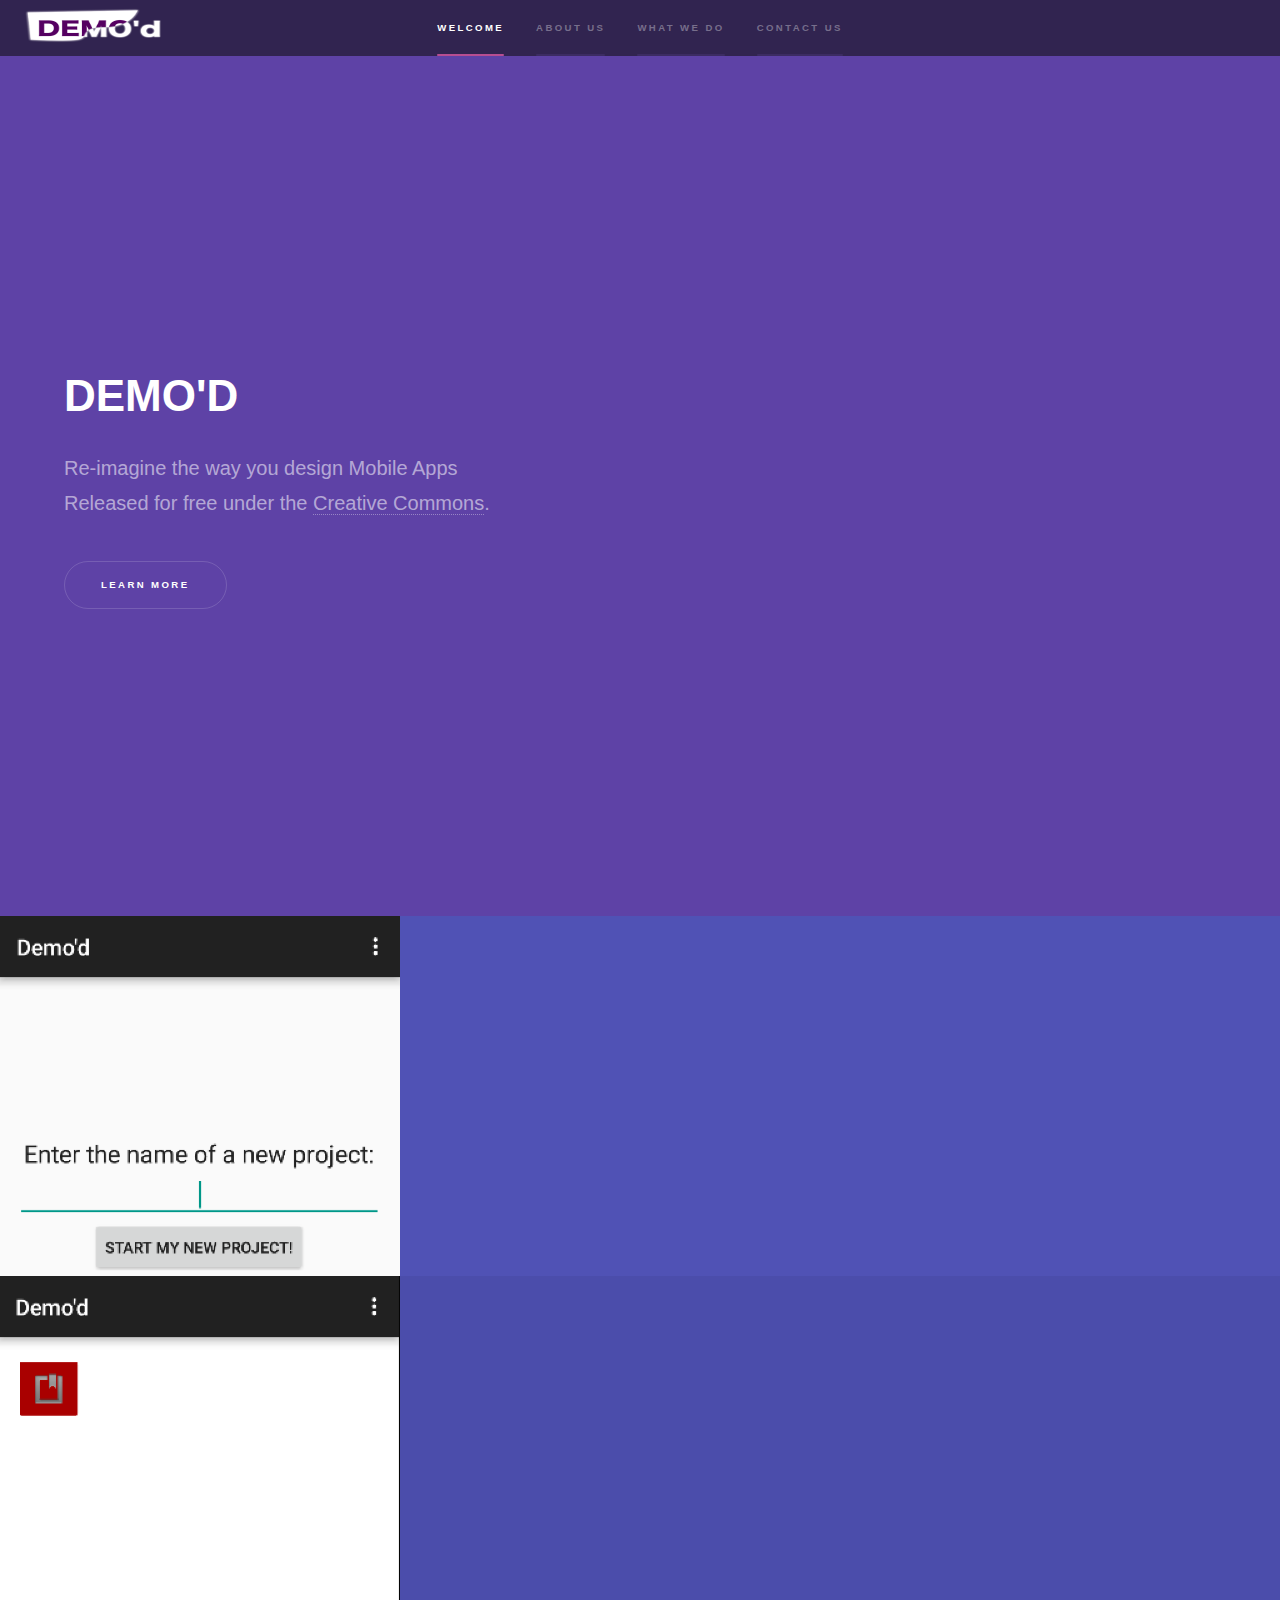
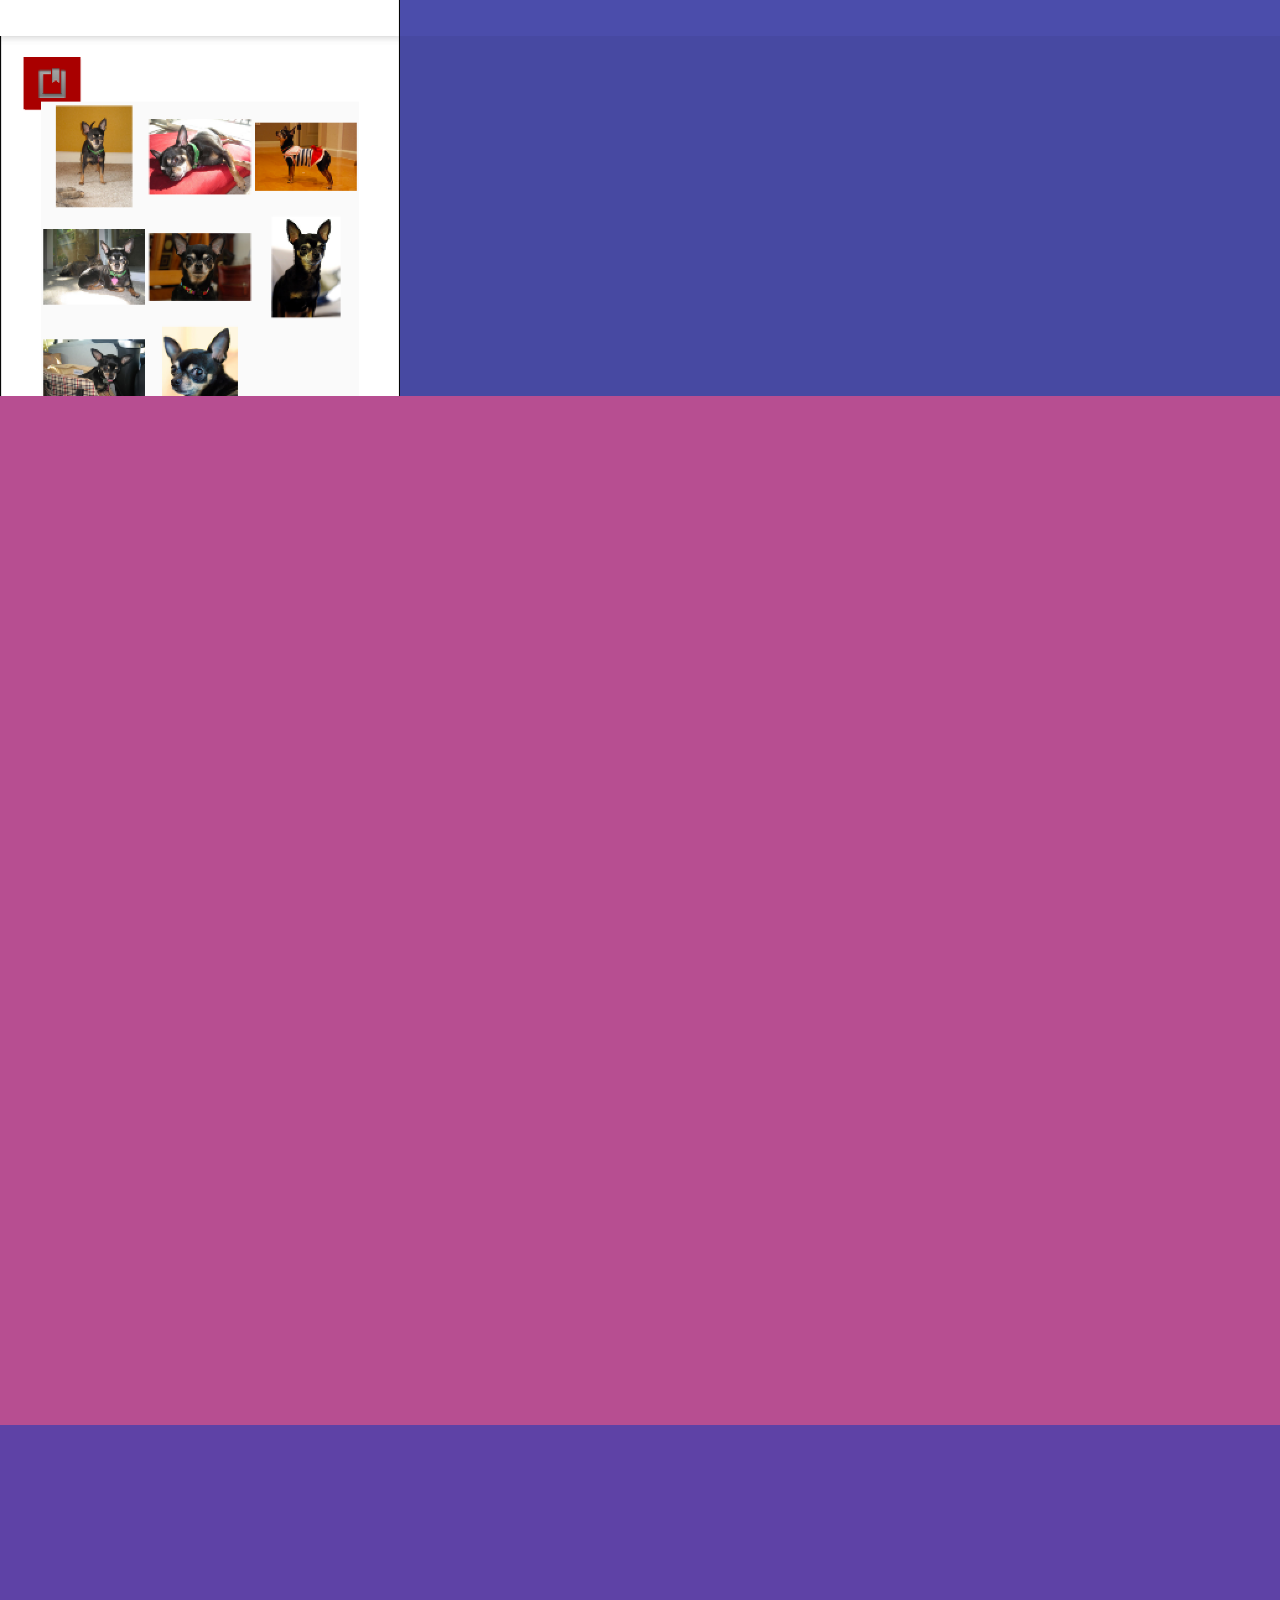
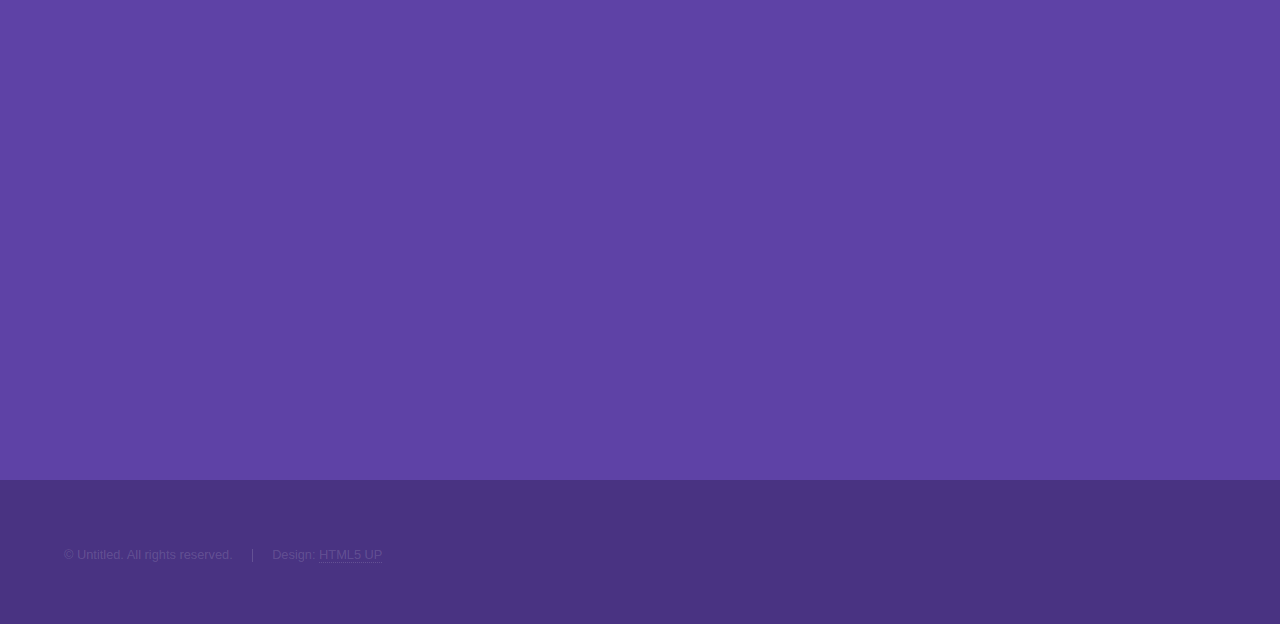
==== commit 4e506cfc: "LOGO" ====
--- a/Demode/web/index2.html
+++ b/Demode/web/index2.html
@@ -6,7 +6,7 @@
 		<meta charset="utf-8" />
 		<meta name="viewport" content="width=device-width, initial-scale=1" />
 		<!--[if lte IE 8]><script src="assets/js/ie/html5shiv.js"></script><![endif]-->
-		<link rel="stylesheet" href="assets/css/main.css" />
+		<link rel="stylesheet" href="main2.css" />
 		<!--[if lte IE 9]><link rel="stylesheet" href="assets/css/ie9.css" /><![endif]-->
 		<!--[if lte IE 8]><link rel="stylesheet" href="assets/css/ie8.css" /><![endif]-->
 	</head>
@@ -14,12 +14,13 @@
 
 		<!-- Sidebar -->
 			<section id="sidebar">
-			<div role="banner">
-				</div>
+				<div class="" role="banner">
+						<li2><img src="images/DEMO'd.png" height="50" width="160" /></li2>
+					</div>
 				<div class="inner">
+					
 					<nav>
 						<ul>
-							<li>				 <img src="DEMO'd.png" height="50" width="160" /></li>
 							<li><a href="#intro">Welcome</a></li>
 							<li><a href="#one">About Us</a></li>
 							<li><a href="#two">What we do</a></li>
@@ -47,7 +48,7 @@
 				<!-- One -->
 					<section id="one" class="wrapper style2 spotlights">
 						<section>
-							<a href="#" class="image"><img src="screenshot1.png" alt="" data-position="top  center" /></a>
+							<a href="#" class="image"><img src="images/LoginScreenshot.png" alt="" data-position="top  center" /></a>
 							<div class="content">
 								<div class="inner">
 									<h2>Easy to Use</h2>
@@ -62,7 +63,7 @@
 							</div>
 						</section>
 						<section>
-							<a href="#" class="image"><img src="screenshot2.png" alt="" data-position="top center" /></a>
+							<a href="#" class="image"><img src="images/MainScreenshot.png" alt="" data-position="top center" /></a>
 							<div class="content">
 								<div class="inner">
 									<h2>Sharp Design</h2>
@@ -76,11 +77,11 @@
 							</div>
 						</section>
 						<section>
-							<a href="#" class="image"><img src="screenshot3.png" alt="" data-position="25% 25%" /></a>
+							<a href="#" class="image"><img src="images/ItemScreenshot.png" alt="" data-position="25% 25%" /></a>
 							<div class="content">
 								<div class="inner">
 									<h2>Endless Possibilties</h2>
-									<p>Phasellus convallis elit id ullamcorper pulvinar. Duis aliquam turpis mauris, eu ultricies erat malesuada quis. Aliquam dapibus.</p>
+									<p>The sky is the limit when it comes to the amount of combinations possible in Demo'd</p>
 									<!--
 									<ul class="actions">
 										<li><a href="#" class="button">Learn more</a></li>
--- a/Demode/web/main2.css
+++ b/Demode/web/main2.css
@@ -0,0 +1,3939 @@
+@import url(font-awesome.min.css);
+
+/*
+	Hyperspace by HTML5 UP
+	html5up.net | @n33co
+	Free for personal and commercial use under the CCA 3.0 license (html5up.net/license)
+*/
+
+/* Reset */
+
+	html, body, div, span, applet, object, iframe, h1, h2, h3, h4, h5, h6, p, blockquote, pre, a, abbr, acronym, address, big, cite, code, del, dfn, em, img, ins, kbd, q, s, samp, small, strike, strong, sub, sup, tt, var, b, u, i, center, dl, dt, dd, ol, ul, li, fieldset, form, label, legend, table, caption, tbody, tfoot, thead, tr, th, td, article, aside, canvas, details, embed, figure, figcaption, footer, header, hgroup, menu, nav, output, ruby, section, summary, time, mark, audio, video {
+		margin: 0;
+		padding: 0;
+		border: 0;
+		font-size: 100%;
+		font: inherit;
+		vertical-align: baseline;
+	}
+
+	article, aside, details, figcaption, figure, footer, header, hgroup, menu, nav, section {
+		display: block;
+	}
+
+	body {
+		line-height: 1;
+	}
+
+	ol, ul {
+		list-style: none;
+	}
+
+	blockquote, q {
+		quotes: none;
+	}
+
+	blockquote:before, blockquote:after, q:before, q:after {
+		content: '';
+		content: none;
+	}
+
+	table {
+		border-collapse: collapse;
+		border-spacing: 0;
+	}
+
+	body {
+		-webkit-text-size-adjust: none;
+	}
+
+/* Box Model */
+
+	*, *:before, *:after {
+		-moz-box-sizing: border-box;
+		-webkit-box-sizing: border-box;
+		box-sizing: border-box;
+	}
+
+/* Grid */
+
+	.row {
+		border-bottom: solid 1px transparent;
+		-moz-box-sizing: border-box;
+		-webkit-box-sizing: border-box;
+		box-sizing: border-box;
+	}
+
+	.row > * {
+		float: left;
+		-moz-box-sizing: border-box;
+		-webkit-box-sizing: border-box;
+		box-sizing: border-box;
+	}
+
+	.row:after, .row:before {
+		content: '';
+		display: block;
+		clear: both;
+		height: 0;
+	}
+
+	.row.uniform > * > :first-child {
+		margin-top: 0;
+	}
+
+	.row.uniform > * > :last-child {
+		margin-bottom: 0;
+	}
+
+	.row.\30 \25 > * {
+		padding: 0 0 0 0em;
+	}
+
+	.row.\30 \25 {
+		margin: 0 0 -1px 0em;
+	}
+
+	.row.uniform.\30 \25 > * {
+		padding: 0em 0 0 0em;
+	}
+
+	.row.uniform.\30 \25 {
+		margin: 0em 0 -1px 0em;
+	}
+
+	.row > * {
+		padding: 0 0 0 1.5em;
+	}
+
+	.row {
+		margin: 0 0 -1px -1.5em;
+	}
+
+	.row.uniform > * {
+		padding: 1.5em 0 0 1.5em;
+	}
+
+	.row.uniform {
+		margin: -1.5em 0 -1px -1.5em;
+	}
+
+	.row.\32 00\25 > * {
+		padding: 0 0 0 3em;
+	}
+
+	.row.\32 00\25 {
+		margin: 0 0 -1px -3em;
+	}
+
+	.row.uniform.\32 00\25 > * {
+		padding: 3em 0 0 3em;
+	}
+
+	.row.uniform.\32 00\25 {
+		margin: -3em 0 -1px -3em;
+	}
+
+	.row.\31 50\25 > * {
+		padding: 0 0 0 2.25em;
+	}
+
+	.row.\31 50\25 {
+		margin: 0 0 -1px -2.25em;
+	}
+
+	.row.uniform.\31 50\25 > * {
+		padding: 2.25em 0 0 2.25em;
+	}
+
+	.row.uniform.\31 50\25 {
+		margin: -2.25em 0 -1px -2.25em;
+	}
+
+	.row.\35 0\25 > * {
+		padding: 0 0 0 0.75em;
+	}
+
+	.row.\35 0\25 {
+		margin: 0 0 -1px -0.75em;
+	}
+
+	.row.uniform.\35 0\25 > * {
+		padding: 0.75em 0 0 0.75em;
+	}
+
+	.row.uniform.\35 0\25 {
+		margin: -0.75em 0 -1px -0.75em;
+	}
+
+	.row.\32 5\25 > * {
+		padding: 0 0 0 0.375em;
+	}
+
+	.row.\32 5\25 {
+		margin: 0 0 -1px -0.375em;
+	}
+
+	.row.uniform.\32 5\25 > * {
+		padding: 0.375em 0 0 0.375em;
+	}
+
+	.row.uniform.\32 5\25 {
+		margin: -0.375em 0 -1px -0.375em;
+	}
+
+	.\31 2u, .\31 2u\24 {
+		width: 100%;
+		clear: none;
+		margin-left: 0;
+	}
+
+	.\31 1u, .\31 1u\24 {
+		width: 91.6666666667%;
+		clear: none;
+		margin-left: 0;
+	}
+
+	.\31 0u, .\31 0u\24 {
+		width: 83.3333333333%;
+		clear: none;
+		margin-left: 0;
+	}
+
+	.\39 u, .\39 u\24 {
+		width: 75%;
+		clear: none;
+		margin-left: 0;
+	}
+
+	.\38 u, .\38 u\24 {
+		width: 66.6666666667%;
+		clear: none;
+		margin-left: 0;
+	}
+
+	.\37 u, .\37 u\24 {
+		width: 58.3333333333%;
+		clear: none;
+		margin-left: 0;
+	}
+
+	.\36 u, .\36 u\24 {
+		width: 50%;
+		clear: none;
+		margin-left: 0;
+	}
+
+	.\35 u, .\35 u\24 {
+		width: 41.6666666667%;
+		clear: none;
+		margin-left: 0;
+	}
+
+	.\34 u, .\34 u\24 {
+		width: 33.3333333333%;
+		clear: none;
+		margin-left: 0;
+	}
+
+	.\33 u, .\33 u\24 {
+		width: 25%;
+		clear: none;
+		margin-left: 0;
+	}
+
+	.\32 u, .\32 u\24 {
+		width: 16.6666666667%;
+		clear: none;
+		margin-left: 0;
+	}
+
+	.\31 u, .\31 u\24 {
+		width: 8.3333333333%;
+		clear: none;
+		margin-left: 0;
+	}
+
+	.\31 2u\24 + *,
+	.\31 1u\24 + *,
+	.\31 0u\24 + *,
+	.\39 u\24 + *,
+	.\38 u\24 + *,
+	.\37 u\24 + *,
+	.\36 u\24 + *,
+	.\35 u\24 + *,
+	.\34 u\24 + *,
+	.\33 u\24 + *,
+	.\32 u\24 + *,
+	.\31 u\24 + * {
+		clear: left;
+	}
+
+	.\-11u {
+		margin-left: 91.66667%;
+	}
+
+	.\-10u {
+		margin-left: 83.33333%;
+	}
+
+	.\-9u {
+		margin-left: 75%;
+	}
+
+	.\-8u {
+		margin-left: 66.66667%;
+	}
+
+	.\-7u {
+		margin-left: 58.33333%;
+	}
+
+	.\-6u {
+		margin-left: 50%;
+	}
+
+	.\-5u {
+		margin-left: 41.66667%;
+	}
+
+	.\-4u {
+		margin-left: 33.33333%;
+	}
+
+	.\-3u {
+		margin-left: 25%;
+	}
+
+	.\-2u {
+		margin-left: 16.66667%;
+	}
+
+	.\-1u {
+		margin-left: 8.33333%;
+	}
+
+	@media screen and (max-width: 1680px) {
+
+		.row > * {
+			padding: 0 0 0 1.5em;
+		}
+
+		.row {
+			margin: 0 0 -1px -1.5em;
+		}
+
+		.row.uniform > * {
+			padding: 1.5em 0 0 1.5em;
+		}
+
+		.row.uniform {
+			margin: -1.5em 0 -1px -1.5em;
+		}
+
+		.row.\32 00\25 > * {
+			padding: 0 0 0 3em;
+		}
+
+		.row.\32 00\25 {
+			margin: 0 0 -1px -3em;
+		}
+
+		.row.uniform.\32 00\25 > * {
+			padding: 3em 0 0 3em;
+		}
+
+		.row.uniform.\32 00\25 {
+			margin: -3em 0 -1px -3em;
+		}
+
+		.row.\31 50\25 > * {
+			padding: 0 0 0 2.25em;
+		}
+
+		.row.\31 50\25 {
+			margin: 0 0 -1px -2.25em;
+		}
+
+		.row.uniform.\31 50\25 > * {
+			padding: 2.25em 0 0 2.25em;
+		}
+
+		.row.uniform.\31 50\25 {
+			margin: -2.25em 0 -1px -2.25em;
+		}
+
+		.row.\35 0\25 > * {
+			padding: 0 0 0 0.75em;
+		}
+
+		.row.\35 0\25 {
+			margin: 0 0 -1px -0.75em;
+		}
+
+		.row.uniform.\35 0\25 > * {
+			padding: 0.75em 0 0 0.75em;
+		}
+
+		.row.uniform.\35 0\25 {
+			margin: -0.75em 0 -1px -0.75em;
+		}
+
+		.row.\32 5\25 > * {
+			padding: 0 0 0 0.375em;
+		}
+
+		.row.\32 5\25 {
+			margin: 0 0 -1px -0.375em;
+		}
+
+		.row.uniform.\32 5\25 > * {
+			padding: 0.375em 0 0 0.375em;
+		}
+
+		.row.uniform.\32 5\25 {
+			margin: -0.375em 0 -1px -0.375em;
+		}
+
+		.\31 2u\28xlarge\29, .\31 2u\24\28xlarge\29 {
+			width: 100%;
+			clear: none;
+			margin-left: 0;
+		}
+
+		.\31 1u\28xlarge\29, .\31 1u\24\28xlarge\29 {
+			width: 91.6666666667%;
+			clear: none;
+			margin-left: 0;
+		}
+
+		.\31 0u\28xlarge\29, .\31 0u\24\28xlarge\29 {
+			width: 83.3333333333%;
+			clear: none;
+			margin-left: 0;
+		}
+
+		.\39 u\28xlarge\29, .\39 u\24\28xlarge\29 {
+			width: 75%;
+			clear: none;
+			margin-left: 0;
+		}
+
+		.\38 u\28xlarge\29, .\38 u\24\28xlarge\29 {
+			width: 66.6666666667%;
+			clear: none;
+			margin-left: 0;
+		}
+
+		.\37 u\28xlarge\29, .\37 u\24\28xlarge\29 {
+			width: 58.3333333333%;
+			clear: none;
+			margin-left: 0;
+		}
+
+		.\36 u\28xlarge\29, .\36 u\24\28xlarge\29 {
+			width: 50%;
+			clear: none;
+			margin-left: 0;
+		}
+
+		.\35 u\28xlarge\29, .\35 u\24\28xlarge\29 {
+			width: 41.6666666667%;
+			clear: none;
+			margin-left: 0;
+		}
+
+		.\34 u\28xlarge\29, .\34 u\24\28xlarge\29 {
+			width: 33.3333333333%;
+			clear: none;
+			margin-left: 0;
+		}
+
+		.\33 u\28xlarge\29, .\33 u\24\28xlarge\29 {
+			width: 25%;
+			clear: none;
+			margin-left: 0;
+		}
+
+		.\32 u\28xlarge\29, .\32 u\24\28xlarge\29 {
+			width: 16.6666666667%;
+			clear: none;
+			margin-left: 0;
+		}
+
+		.\31 u\28xlarge\29, .\31 u\24\28xlarge\29 {
+			width: 8.3333333333%;
+			clear: none;
+			margin-left: 0;
+		}
+
+		.\31 2u\24\28xlarge\29 + *,
+		.\31 1u\24\28xlarge\29 + *,
+		.\31 0u\24\28xlarge\29 + *,
+		.\39 u\24\28xlarge\29 + *,
+		.\38 u\24\28xlarge\29 + *,
+		.\37 u\24\28xlarge\29 + *,
+		.\36 u\24\28xlarge\29 + *,
+		.\35 u\24\28xlarge\29 + *,
+		.\34 u\24\28xlarge\29 + *,
+		.\33 u\24\28xlarge\29 + *,
+		.\32 u\24\28xlarge\29 + *,
+		.\31 u\24\28xlarge\29 + * {
+			clear: left;
+		}
+
+		.\-11u\28xlarge\29 {
+			margin-left: 91.66667%;
+		}
+
+		.\-10u\28xlarge\29 {
+			margin-left: 83.33333%;
+		}
+
+		.\-9u\28xlarge\29 {
+			margin-left: 75%;
+		}
+
+		.\-8u\28xlarge\29 {
+			margin-left: 66.66667%;
+		}
+
+		.\-7u\28xlarge\29 {
+			margin-left: 58.33333%;
+		}
+
+		.\-6u\28xlarge\29 {
+			margin-left: 50%;
+		}
+
+		.\-5u\28xlarge\29 {
+			margin-left: 41.66667%;
+		}
+
+		.\-4u\28xlarge\29 {
+			margin-left: 33.33333%;
+		}
+
+		.\-3u\28xlarge\29 {
+			margin-left: 25%;
+		}
+
+		.\-2u\28xlarge\29 {
+			margin-left: 16.66667%;
+		}
+
+		.\-1u\28xlarge\29 {
+			margin-left: 8.33333%;
+		}
+
+	}
+
+	@media screen and (max-width: 1280px) {
+
+		.row > * {
+			padding: 0 0 0 1.5em;
+		}
+
+		.row {
+			margin: 0 0 -1px -1.5em;
+		}
+
+		.row.uniform > * {
+			padding: 1.5em 0 0 1.5em;
+		}
+
+		.row.uniform {
+			margin: -1.5em 0 -1px -1.5em;
+		}
+
+		.row.\32 00\25 > * {
+			padding: 0 0 0 3em;
+		}
+
+		.row.\32 00\25 {
+			margin: 0 0 -1px -3em;
+		}
+
+		.row.uniform.\32 00\25 > * {
+			padding: 3em 0 0 3em;
+		}
+
+		.row.uniform.\32 00\25 {
+			margin: -3em 0 -1px -3em;
+		}
+
+		.row.\31 50\25 > * {
+			padding: 0 0 0 2.25em;
+		}
+
+		.row.\31 50\25 {
+			margin: 0 0 -1px -2.25em;
+		}
+
+		.row.uniform.\31 50\25 > * {
+			padding: 2.25em 0 0 2.25em;
+		}
+
+		.row.uniform.\31 50\25 {
+			margin: -2.25em 0 -1px -2.25em;
+		}
+
+		.row.\35 0\25 > * {
+			padding: 0 0 0 0.75em;
+		}
+
+		.row.\35 0\25 {
+			margin: 0 0 -1px -0.75em;
+		}
+
+		.row.uniform.\35 0\25 > * {
+			padding: 0.75em 0 0 0.75em;
+		}
+
+		.row.uniform.\35 0\25 {
+			margin: -0.75em 0 -1px -0.75em;
+		}
+
+		.row.\32 5\25 > * {
+			padding: 0 0 0 0.375em;
+		}
+
+		.row.\32 5\25 {
+			margin: 0 0 -1px -0.375em;
+		}
+
+		.row.uniform.\32 5\25 > * {
+			padding: 0.375em 0 0 0.375em;
+		}
+
+		.row.uniform.\32 5\25 {
+			margin: -0.375em 0 -1px -0.375em;
+		}
+
+		.\31 2u\28large\29, .\31 2u\24\28large\29 {
+			width: 100%;
+			clear: none;
+			margin-left: 0;
+		}
+
+		.\31 1u\28large\29, .\31 1u\24\28large\29 {
+			width: 91.6666666667%;
+			clear: none;
+			margin-left: 0;
+		}
+
+		.\31 0u\28large\29, .\31 0u\24\28large\29 {
+			width: 83.3333333333%;
+			clear: none;
+			margin-left: 0;
+		}
+
+		.\39 u\28large\29, .\39 u\24\28large\29 {
+			width: 75%;
+			clear: none;
+			margin-left: 0;
+		}
+
+		.\38 u\28large\29, .\38 u\24\28large\29 {
+			width: 66.6666666667%;
+			clear: none;
+			margin-left: 0;
+		}
+
+		.\37 u\28large\29, .\37 u\24\28large\29 {
+			width: 58.3333333333%;
+			clear: none;
+			margin-left: 0;
+		}
+
+		.\36 u\28large\29, .\36 u\24\28large\29 {
+			width: 50%;
+			clear: none;
+			margin-left: 0;
+		}
+
+		.\35 u\28large\29, .\35 u\24\28large\29 {
+			width: 41.6666666667%;
+			clear: none;
+			margin-left: 0;
+		}
+
+		.\34 u\28large\29, .\34 u\24\28large\29 {
+			width: 33.3333333333%;
+			clear: none;
+			margin-left: 0;
+		}
+
+		.\33 u\28large\29, .\33 u\24\28large\29 {
+			width: 25%;
+			clear: none;
+			margin-left: 0;
+		}
+
+		.\32 u\28large\29, .\32 u\24\28large\29 {
+			width: 16.6666666667%;
+			clear: none;
+			margin-left: 0;
+		}
+
+		.\31 u\28large\29, .\31 u\24\28large\29 {
+			width: 8.3333333333%;
+			clear: none;
+			margin-left: 0;
+		}
+
+		.\31 2u\24\28large\29 + *,
+		.\31 1u\24\28large\29 + *,
+		.\31 0u\24\28large\29 + *,
+		.\39 u\24\28large\29 + *,
+		.\38 u\24\28large\29 + *,
+		.\37 u\24\28large\29 + *,
+		.\36 u\24\28large\29 + *,
+		.\35 u\24\28large\29 + *,
+		.\34 u\24\28large\29 + *,
+		.\33 u\24\28large\29 + *,
+		.\32 u\24\28large\29 + *,
+		.\31 u\24\28large\29 + * {
+			clear: left;
+		}
+
+		.\-11u\28large\29 {
+			margin-left: 91.66667%;
+		}
+
+		.\-10u\28large\29 {
+			margin-left: 83.33333%;
+		}
+
+		.\-9u\28large\29 {
+			margin-left: 75%;
+		}
+
+		.\-8u\28large\29 {
+			margin-left: 66.66667%;
+		}
+
+		.\-7u\28large\29 {
+			margin-left: 58.33333%;
+		}
+
+		.\-6u\28large\29 {
+			margin-left: 50%;
+		}
+
+		.\-5u\28large\29 {
+			margin-left: 41.66667%;
+		}
+
+		.\-4u\28large\29 {
+			margin-left: 33.33333%;
+		}
+
+		.\-3u\28large\29 {
+			margin-left: 25%;
+		}
+
+		.\-2u\28large\29 {
+			margin-left: 16.66667%;
+		}
+
+		.\-1u\28large\29 {
+			margin-left: 8.33333%;
+		}
+
+	}
+
+	@media screen and (max-width: 980px) {
+
+		.row > * {
+			padding: 0 0 0 1.5em;
+		}
+
+		.row {
+			margin: 0 0 -1px -1.5em;
+		}
+
+		.row.uniform > * {
+			padding: 1.5em 0 0 1.5em;
+		}
+
+		.row.uniform {
+			margin: -1.5em 0 -1px -1.5em;
+		}
+
+		.row.\32 00\25 > * {
+			padding: 0 0 0 3em;
+		}
+
+		.row.\32 00\25 {
+			margin: 0 0 -1px -3em;
+		}
+
+		.row.uniform.\32 00\25 > * {
+			padding: 3em 0 0 3em;
+		}
+
+		.row.uniform.\32 00\25 {
+			margin: -3em 0 -1px -3em;
+		}
+
+		.row.\31 50\25 > * {
+			padding: 0 0 0 2.25em;
+		}
+
+		.row.\31 50\25 {
+			margin: 0 0 -1px -2.25em;
+		}
+
+		.row.uniform.\31 50\25 > * {
+			padding: 2.25em 0 0 2.25em;
+		}
+
+		.row.uniform.\31 50\25 {
+			margin: -2.25em 0 -1px -2.25em;
+		}
+
+		.row.\35 0\25 > * {
+			padding: 0 0 0 0.75em;
+		}
+
+		.row.\35 0\25 {
+			margin: 0 0 -1px -0.75em;
+		}
+
+		.row.uniform.\35 0\25 > * {
+			padding: 0.75em 0 0 0.75em;
+		}
+
+		.row.uniform.\35 0\25 {
+			margin: -0.75em 0 -1px -0.75em;
+		}
+
+		.row.\32 5\25 > * {
+			padding: 0 0 0 0.375em;
+		}
+
+		.row.\32 5\25 {
+			margin: 0 0 -1px -0.375em;
+		}
+
+		.row.uniform.\32 5\25 > * {
+			padding: 0.375em 0 0 0.375em;
+		}
+
+		.row.uniform.\32 5\25 {
+			margin: -0.375em 0 -1px -0.375em;
+		}
+
+		.\31 2u\28medium\29, .\31 2u\24\28medium\29 {
+			width: 100%;
+			clear: none;
+			margin-left: 0;
+		}
+
+		.\31 1u\28medium\29, .\31 1u\24\28medium\29 {
+			width: 91.6666666667%;
+			clear: none;
+			margin-left: 0;
+		}
+
+		.\31 0u\28medium\29, .\31 0u\24\28medium\29 {
+			width: 83.3333333333%;
+			clear: none;
+			margin-left: 0;
+		}
+
+		.\39 u\28medium\29, .\39 u\24\28medium\29 {
+			width: 75%;
+			clear: none;
+			margin-left: 0;
+		}
+
+		.\38 u\28medium\29, .\38 u\24\28medium\29 {
+			width: 66.6666666667%;
+			clear: none;
+			margin-left: 0;
+		}
+
+		.\37 u\28medium\29, .\37 u\24\28medium\29 {
+			width: 58.3333333333%;
+			clear: none;
+			margin-left: 0;
+		}
+
+		.\36 u\28medium\29, .\36 u\24\28medium\29 {
+			width: 50%;
+			clear: none;
+			margin-left: 0;
+		}
+
+		.\35 u\28medium\29, .\35 u\24\28medium\29 {
+			width: 41.6666666667%;
+			clear: none;
+			margin-left: 0;
+		}
+
+		.\34 u\28medium\29, .\34 u\24\28medium\29 {
+			width: 33.3333333333%;
+			clear: none;
+			margin-left: 0;
+		}
+
+		.\33 u\28medium\29, .\33 u\24\28medium\29 {
+			width: 25%;
+			clear: none;
+			margin-left: 0;
+		}
+
+		.\32 u\28medium\29, .\32 u\24\28medium\29 {
+			width: 16.6666666667%;
+			clear: none;
+			margin-left: 0;
+		}
+
+		.\31 u\28medium\29, .\31 u\24\28medium\29 {
+			width: 8.3333333333%;
+			clear: none;
+			margin-left: 0;
+		}
+
+		.\31 2u\24\28medium\29 + *,
+		.\31 1u\24\28medium\29 + *,
+		.\31 0u\24\28medium\29 + *,
+		.\39 u\24\28medium\29 + *,
+		.\38 u\24\28medium\29 + *,
+		.\37 u\24\28medium\29 + *,
+		.\36 u\24\28medium\29 + *,
+		.\35 u\24\28medium\29 + *,
+		.\34 u\24\28medium\29 + *,
+		.\33 u\24\28medium\29 + *,
+		.\32 u\24\28medium\29 + *,
+		.\31 u\24\28medium\29 + * {
+			clear: left;
+		}
+
+		.\-11u\28medium\29 {
+			margin-left: 91.66667%;
+		}
+
+		.\-10u\28medium\29 {
+			margin-left: 83.33333%;
+		}
+
+		.\-9u\28medium\29 {
+			margin-left: 75%;
+		}
+
+		.\-8u\28medium\29 {
+			margin-left: 66.66667%;
+		}
+
+		.\-7u\28medium\29 {
+			margin-left: 58.33333%;
+		}
+
+		.\-6u\28medium\29 {
+			margin-left: 50%;
+		}
+
+		.\-5u\28medium\29 {
+			margin-left: 41.66667%;
+		}
+
+		.\-4u\28medium\29 {
+			margin-left: 33.33333%;
+		}
+
+		.\-3u\28medium\29 {
+			margin-left: 25%;
+		}
+
+		.\-2u\28medium\29 {
+			margin-left: 16.66667%;
+		}
+
+		.\-1u\28medium\29 {
+			margin-left: 8.33333%;
+		}
+
+	}
+
+	@media screen and (max-width: 736px) {
+
+		.row > * {
+			padding: 0 0 0 1.5em;
+		}
+
+		.row {
+			margin: 0 0 -1px -1.5em;
+		}
+
+		.row.uniform > * {
+			padding: 1.5em 0 0 1.5em;
+		}
+
+		.row.uniform {
+			margin: -1.5em 0 -1px -1.5em;
+		}
+
+		.row.\32 00\25 > * {
+			padding: 0 0 0 3em;
+		}
+
+		.row.\32 00\25 {
+			margin: 0 0 -1px -3em;
+		}
+
+		.row.uniform.\32 00\25 > * {
+			padding: 3em 0 0 3em;
+		}
+
+		.row.uniform.\32 00\25 {
+			margin: -3em 0 -1px -3em;
+		}
+
+		.row.\31 50\25 > * {
+			padding: 0 0 0 2.25em;
+		}
+
+		.row.\31 50\25 {
+			margin: 0 0 -1px -2.25em;
+		}
+
+		.row.uniform.\31 50\25 > * {
+			padding: 2.25em 0 0 2.25em;
+		}
+
+		.row.uniform.\31 50\25 {
+			margin: -2.25em 0 -1px -2.25em;
+		}
+
+		.row.\35 0\25 > * {
+			padding: 0 0 0 0.75em;
+		}
+
+		.row.\35 0\25 {
+			margin: 0 0 -1px -0.75em;
+		}
+
+		.row.uniform.\35 0\25 > * {
+			padding: 0.75em 0 0 0.75em;
+		}
+
+		.row.uniform.\35 0\25 {
+			margin: -0.75em 0 -1px -0.75em;
+		}
+
+		.row.\32 5\25 > * {
+			padding: 0 0 0 0.375em;
+		}
+
+		.row.\32 5\25 {
+			margin: 0 0 -1px -0.375em;
+		}
+
+		.row.uniform.\32 5\25 > * {
+			padding: 0.375em 0 0 0.375em;
+		}
+
+		.row.uniform.\32 5\25 {
+			margin: -0.375em 0 -1px -0.375em;
+		}
+
+		.\31 2u\28small\29, .\31 2u\24\28small\29 {
+			width: 100%;
+			clear: none;
+			margin-left: 0;
+		}
+
+		.\31 1u\28small\29, .\31 1u\24\28small\29 {
+			width: 91.6666666667%;
+			clear: none;
+			margin-left: 0;
+		}
+
+		.\31 0u\28small\29, .\31 0u\24\28small\29 {
+			width: 83.3333333333%;
+			clear: none;
+			margin-left: 0;
+		}
+
+		.\39 u\28small\29, .\39 u\24\28small\29 {
+			width: 75%;
+			clear: none;
+			margin-left: 0;
+		}
+
+		.\38 u\28small\29, .\38 u\24\28small\29 {
+			width: 66.6666666667%;
+			clear: none;
+			margin-left: 0;
+		}
+
+		.\37 u\28small\29, .\37 u\24\28small\29 {
+			width: 58.3333333333%;
+			clear: none;
+			margin-left: 0;
+		}
+
+		.\36 u\28small\29, .\36 u\24\28small\29 {
+			width: 50%;
+			clear: none;
+			margin-left: 0;
+		}
+
+		.\35 u\28small\29, .\35 u\24\28small\29 {
+			width: 41.6666666667%;
+			clear: none;
+			margin-left: 0;
+		}
+
+		.\34 u\28small\29, .\34 u\24\28small\29 {
+			width: 33.3333333333%;
+			clear: none;
+			margin-left: 0;
+		}
+
+		.\33 u\28small\29, .\33 u\24\28small\29 {
+			width: 25%;
+			clear: none;
+			margin-left: 0;
+		}
+
+		.\32 u\28small\29, .\32 u\24\28small\29 {
+			width: 16.6666666667%;
+			clear: none;
+			margin-left: 0;
+		}
+
+		.\31 u\28small\29, .\31 u\24\28small\29 {
+			width: 8.3333333333%;
+			clear: none;
+			margin-left: 0;
+		}
+
+		.\31 2u\24\28small\29 + *,
+		.\31 1u\24\28small\29 + *,
+		.\31 0u\24\28small\29 + *,
+		.\39 u\24\28small\29 + *,
+		.\38 u\24\28small\29 + *,
+		.\37 u\24\28small\29 + *,
+		.\36 u\24\28small\29 + *,
+		.\35 u\24\28small\29 + *,
+		.\34 u\24\28small\29 + *,
+		.\33 u\24\28small\29 + *,
+		.\32 u\24\28small\29 + *,
+		.\31 u\24\28small\29 + * {
+			clear: left;
+		}
+
+		.\-11u\28small\29 {
+			margin-left: 91.66667%;
+		}
+
+		.\-10u\28small\29 {
+			margin-left: 83.33333%;
+		}
+
+		.\-9u\28small\29 {
+			margin-left: 75%;
+		}
+
+		.\-8u\28small\29 {
+			margin-left: 66.66667%;
+		}
+
+		.\-7u\28small\29 {
+			margin-left: 58.33333%;
+		}
+
+		.\-6u\28small\29 {
+			margin-left: 50%;
+		}
+
+		.\-5u\28small\29 {
+			margin-left: 41.66667%;
+		}
+
+		.\-4u\28small\29 {
+			margin-left: 33.33333%;
+		}
+
+		.\-3u\28small\29 {
+			margin-left: 25%;
+		}
+
+		.\-2u\28small\29 {
+			margin-left: 16.66667%;
+		}
+
+		.\-1u\28small\29 {
+			margin-left: 8.33333%;
+		}
+
+	}
+
+	@media screen and (max-width: 480px) {
+
+		.row > * {
+			padding: 0 0 0 1.5em;
+		}
+
+		.row {
+			margin: 0 0 -1px -1.5em;
+		}
+
+		.row.uniform > * {
+			padding: 1.5em 0 0 1.5em;
+		}
+
+		.row.uniform {
+			margin: -1.5em 0 -1px -1.5em;
+		}
+
+		.row.\32 00\25 > * {
+			padding: 0 0 0 3em;
+		}
+
+		.row.\32 00\25 {
+			margin: 0 0 -1px -3em;
+		}
+
+		.row.uniform.\32 00\25 > * {
+			padding: 3em 0 0 3em;
+		}
+
+		.row.uniform.\32 00\25 {
+			margin: -3em 0 -1px -3em;
+		}
+
+		.row.\31 50\25 > * {
+			padding: 0 0 0 2.25em;
+		}
+
+		.row.\31 50\25 {
+			margin: 0 0 -1px -2.25em;
+		}
+
+		.row.uniform.\31 50\25 > * {
+			padding: 2.25em 0 0 2.25em;
+		}
+
+		.row.uniform.\31 50\25 {
+			margin: -2.25em 0 -1px -2.25em;
+		}
+
+		.row.\35 0\25 > * {
+			padding: 0 0 0 0.75em;
+		}
+
+		.row.\35 0\25 {
+			margin: 0 0 -1px -0.75em;
+		}
+
+		.row.uniform.\35 0\25 > * {
+			padding: 0.75em 0 0 0.75em;
+		}
+
+		.row.uniform.\35 0\25 {
+			margin: -0.75em 0 -1px -0.75em;
+		}
+
+		.row.\32 5\25 > * {
+			padding: 0 0 0 0.375em;
+		}
+
+		.row.\32 5\25 {
+			margin: 0 0 -1px -0.375em;
+		}
+
+		.row.uniform.\32 5\25 > * {
+			padding: 0.375em 0 0 0.375em;
+		}
+
+		.row.uniform.\32 5\25 {
+			margin: -0.375em 0 -1px -0.375em;
+		}
+
+		.\31 2u\28xsmall\29, .\31 2u\24\28xsmall\29 {
+			width: 100%;
+			clear: none;
+			margin-left: 0;
+		}
+
+		.\31 1u\28xsmall\29, .\31 1u\24\28xsmall\29 {
+			width: 91.6666666667%;
+			clear: none;
+			margin-left: 0;
+		}
+
+		.\31 0u\28xsmall\29, .\31 0u\24\28xsmall\29 {
+			width: 83.3333333333%;
+			clear: none;
+			margin-left: 0;
+		}
+
+		.\39 u\28xsmall\29, .\39 u\24\28xsmall\29 {
+			width: 75%;
+			clear: none;
+			margin-left: 0;
+		}
+
+		.\38 u\28xsmall\29, .\38 u\24\28xsmall\29 {
+			width: 66.6666666667%;
+			clear: none;
+			margin-left: 0;
+		}
+
+		.\37 u\28xsmall\29, .\37 u\24\28xsmall\29 {
+			width: 58.3333333333%;
+			clear: none;
+			margin-left: 0;
+		}
+
+		.\36 u\28xsmall\29, .\36 u\24\28xsmall\29 {
+			width: 50%;
+			clear: none;
+			margin-left: 0;
+		}
+
+		.\35 u\28xsmall\29, .\35 u\24\28xsmall\29 {
+			width: 41.6666666667%;
+			clear: none;
+			margin-left: 0;
+		}
+
+		.\34 u\28xsmall\29, .\34 u\24\28xsmall\29 {
+			width: 33.3333333333%;
+			clear: none;
+			margin-left: 0;
+		}
+
+		.\33 u\28xsmall\29, .\33 u\24\28xsmall\29 {
+			width: 25%;
+			clear: none;
+			margin-left: 0;
+		}
+
+		.\32 u\28xsmall\29, .\32 u\24\28xsmall\29 {
+			width: 16.6666666667%;
+			clear: none;
+			margin-left: 0;
+		}
+
+		.\31 u\28xsmall\29, .\31 u\24\28xsmall\29 {
+			width: 8.3333333333%;
+			clear: none;
+			margin-left: 0;
+		}
+
+		.\31 2u\24\28xsmall\29 + *,
+		.\31 1u\24\28xsmall\29 + *,
+		.\31 0u\24\28xsmall\29 + *,
+		.\39 u\24\28xsmall\29 + *,
+		.\38 u\24\28xsmall\29 + *,
+		.\37 u\24\28xsmall\29 + *,
+		.\36 u\24\28xsmall\29 + *,
+		.\35 u\24\28xsmall\29 + *,
+		.\34 u\24\28xsmall\29 + *,
+		.\33 u\24\28xsmall\29 + *,
+		.\32 u\24\28xsmall\29 + *,
+		.\31 u\24\28xsmall\29 + * {
+			clear: left;
+		}
+
+		.\-11u\28xsmall\29 {
+			margin-left: 91.66667%;
+		}
+
+		.\-10u\28xsmall\29 {
+			margin-left: 83.33333%;
+		}
+
+		.\-9u\28xsmall\29 {
+			margin-left: 75%;
+		}
+
+		.\-8u\28xsmall\29 {
+			margin-left: 66.66667%;
+		}
+
+		.\-7u\28xsmall\29 {
+			margin-left: 58.33333%;
+		}
+
+		.\-6u\28xsmall\29 {
+			margin-left: 50%;
+		}
+
+		.\-5u\28xsmall\29 {
+			margin-left: 41.66667%;
+		}
+
+		.\-4u\28xsmall\29 {
+			margin-left: 33.33333%;
+		}
+
+		.\-3u\28xsmall\29 {
+			margin-left: 25%;
+		}
+
+		.\-2u\28xsmall\29 {
+			margin-left: 16.66667%;
+		}
+
+		.\-1u\28xsmall\29 {
+			margin-left: 8.33333%;
+		}
+
+	}
+
+	@media screen and (max-width: 360px) {
+
+		.row > * {
+			padding: 0 0 0 1.5em;
+		}
+
+		.row {
+			margin: 0 0 -1px -1.5em;
+		}
+
+		.row.uniform > * {
+			padding: 1.5em 0 0 1.5em;
+		}
+
+		.row.uniform {
+			margin: -1.5em 0 -1px -1.5em;
+		}
+
+		.row.\32 00\25 > * {
+			padding: 0 0 0 3em;
+		}
+
+		.row.\32 00\25 {
+			margin: 0 0 -1px -3em;
+		}
+
+		.row.uniform.\32 00\25 > * {
+			padding: 3em 0 0 3em;
+		}
+
+		.row.uniform.\32 00\25 {
+			margin: -3em 0 -1px -3em;
+		}
+
+		.row.\31 50\25 > * {
+			padding: 0 0 0 2.25em;
+		}
+
+		.row.\31 50\25 {
+			margin: 0 0 -1px -2.25em;
+		}
+
+		.row.uniform.\31 50\25 > * {
+			padding: 2.25em 0 0 2.25em;
+		}
+
+		.row.uniform.\31 50\25 {
+			margin: -2.25em 0 -1px -2.25em;
+		}
+
+		.row.\35 0\25 > * {
+			padding: 0 0 0 0.75em;
+		}
+
+		.row.\35 0\25 {
+			margin: 0 0 -1px -0.75em;
+		}
+
+		.row.uniform.\35 0\25 > * {
+			padding: 0.75em 0 0 0.75em;
+		}
+
+		.row.uniform.\35 0\25 {
+			margin: -0.75em 0 -1px -0.75em;
+		}
+
+		.row.\32 5\25 > * {
+			padding: 0 0 0 0.375em;
+		}
+
+		.row.\32 5\25 {
+			margin: 0 0 -1px -0.375em;
+		}
+
+		.row.uniform.\32 5\25 > * {
+			padding: 0.375em 0 0 0.375em;
+		}
+
+		.row.uniform.\32 5\25 {
+			margin: -0.375em 0 -1px -0.375em;
+		}
+
+		.\31 2u\28xxsmall\29, .\31 2u\24\28xxsmall\29 {
+			width: 100%;
+			clear: none;
+			margin-left: 0;
+		}
+
+		.\31 1u\28xxsmall\29, .\31 1u\24\28xxsmall\29 {
+			width: 91.6666666667%;
+			clear: none;
+			margin-left: 0;
+		}
+
+		.\31 0u\28xxsmall\29, .\31 0u\24\28xxsmall\29 {
+			width: 83.3333333333%;
+			clear: none;
+			margin-left: 0;
+		}
+
+		.\39 u\28xxsmall\29, .\39 u\24\28xxsmall\29 {
+			width: 75%;
+			clear: none;
+			margin-left: 0;
+		}
+
+		.\38 u\28xxsmall\29, .\38 u\24\28xxsmall\29 {
+			width: 66.6666666667%;
+			clear: none;
+			margin-left: 0;
+		}
+
+		.\37 u\28xxsmall\29, .\37 u\24\28xxsmall\29 {
+			width: 58.3333333333%;
+			clear: none;
+			margin-left: 0;
+		}
+
+		.\36 u\28xxsmall\29, .\36 u\24\28xxsmall\29 {
+			width: 50%;
+			clear: none;
+			margin-left: 0;
+		}
+
+		.\35 u\28xxsmall\29, .\35 u\24\28xxsmall\29 {
+			width: 41.6666666667%;
+			clear: none;
+			margin-left: 0;
+		}
+
+		.\34 u\28xxsmall\29, .\34 u\24\28xxsmall\29 {
+			width: 33.3333333333%;
+			clear: none;
+			margin-left: 0;
+		}
+
+		.\33 u\28xxsmall\29, .\33 u\24\28xxsmall\29 {
+			width: 25%;
+			clear: none;
+			margin-left: 0;
+		}
+
+		.\32 u\28xxsmall\29, .\32 u\24\28xxsmall\29 {
+			width: 16.6666666667%;
+			clear: none;
+			margin-left: 0;
+		}
+
+		.\31 u\28xxsmall\29, .\31 u\24\28xxsmall\29 {
+			width: 8.3333333333%;
+			clear: none;
+			margin-left: 0;
+		}
+
+		.\31 2u\24\28xxsmall\29 + *,
+		.\31 1u\24\28xxsmall\29 + *,
+		.\31 0u\24\28xxsmall\29 + *,
+		.\39 u\24\28xxsmall\29 + *,
+		.\38 u\24\28xxsmall\29 + *,
+		.\37 u\24\28xxsmall\29 + *,
+		.\36 u\24\28xxsmall\29 + *,
+		.\35 u\24\28xxsmall\29 + *,
+		.\34 u\24\28xxsmall\29 + *,
+		.\33 u\24\28xxsmall\29 + *,
+		.\32 u\24\28xxsmall\29 + *,
+		.\31 u\24\28xxsmall\29 + * {
+			clear: left;
+		}
+
+		.\-11u\28xxsmall\29 {
+			margin-left: 91.66667%;
+		}
+
+		.\-10u\28xxsmall\29 {
+			margin-left: 83.33333%;
+		}
+
+		.\-9u\28xxsmall\29 {
+			margin-left: 75%;
+		}
+
+		.\-8u\28xxsmall\29 {
+			margin-left: 66.66667%;
+		}
+
+		.\-7u\28xxsmall\29 {
+			margin-left: 58.33333%;
+		}
+
+		.\-6u\28xxsmall\29 {
+			margin-left: 50%;
+		}
+
+		.\-5u\28xxsmall\29 {
+			margin-left: 41.66667%;
+		}
+
+		.\-4u\28xxsmall\29 {
+			margin-left: 33.33333%;
+		}
+
+		.\-3u\28xxsmall\29 {
+			margin-left: 25%;
+		}
+
+		.\-2u\28xxsmall\29 {
+			margin-left: 16.66667%;
+		}
+
+		.\-1u\28xxsmall\29 {
+			margin-left: 8.33333%;
+		}
+
+	}
+
+/* Basic */
+
+	@-ms-viewport {
+		width: device-width;
+	}
+
+	body {
+		-ms-overflow-style: scrollbar;
+	}
+
+	@media screen and (max-width: 480px) {
+
+		html, body {
+			min-width: 320px;
+		}
+
+	}
+
+	body {
+		background: #312450;
+	}
+
+		body.is-loading *, body.is-loading *:before, body.is-loading *:after {
+			-moz-animation: none !important;
+			-webkit-animation: none !important;
+			-ms-animation: none !important;
+			animation: none !important;
+			-moz-transition: none !important;
+			-webkit-transition: none !important;
+			-ms-transition: none !important;
+			transition: none !important;
+		}
+
+/* Type */
+
+	body, input, select, textarea {
+		color: rgba(255, 255, 255, 0.55);
+		font-family: Arial, Helvetica, sans-serif;
+		font-size: 16.5pt;
+		font-weight: normal;
+		line-height: 1.75;
+	}
+
+		@media screen and (max-width: 1680px) {
+
+			body, input, select, textarea {
+				font-size: 13pt;
+			}
+
+		}
+
+		@media screen and (max-width: 1280px) {
+
+			body, input, select, textarea {
+				font-size: 12pt;
+			}
+
+		}
+
+		@media screen and (max-width: 360px) {
+
+			body, input, select, textarea {
+				font-size: 11pt;
+			}
+
+		}
+
+	a {
+		-moz-transition: color 0.2s ease, border-bottom-color 0.2s ease;
+		-webkit-transition: color 0.2s ease, border-bottom-color 0.2s ease;
+		-ms-transition: color 0.2s ease, border-bottom-color 0.2s ease;
+		transition: color 0.2s ease, border-bottom-color 0.2s ease;
+		border-bottom: dotted 1px rgba(255, 255, 255, 0.35);
+		color: inherit;
+		text-decoration: none;
+	}
+
+		a:hover {
+			border-bottom-color: transparent;
+			color: #ffffff;
+		}
+
+	strong, b {
+		color: #ffffff;
+		font-weight: bold;
+	}
+
+	em, i {
+		font-style: italic;
+	}
+
+	p {
+		margin: 0 0 2em 0;
+	}
+
+	h1, h2, h3, h4, h5, h6 {
+		color: #ffffff;
+		font-weight: bold;
+		line-height: 1.5;
+		margin: 0 0 0.5em 0;
+	}
+
+		h1 a, h2 a, h3 a, h4 a, h5 a, h6 a {
+			color: inherit;
+			text-decoration: none;
+		}
+
+	h1 {
+		font-size: 2.75em;
+	}
+
+		h1.major {
+			margin: 0 0 1.3em 0;
+			position: relative;
+			padding-bottom: 0.35em;
+		}
+
+			h1.major:after {
+				background-image: -moz-linear-gradient(to right, #5e42a6, #b74e91);
+				background-image: -webkit-linear-gradient(to right, #5e42a6, #b74e91);
+				background-image: -ms-linear-gradient(to right, #5e42a6, #b74e91);
+				background-image: linear-gradient(to right, #5e42a6, #b74e91);
+				-moz-transition: max-width 0.2s ease;
+				-webkit-transition: max-width 0.2s ease;
+				-ms-transition: max-width 0.2s ease;
+				transition: max-width 0.2s ease;
+				border-radius: 0.2em;
+				bottom: 0;
+				content: '';
+				height: 0.05em;
+				position: absolute;
+				right: 0;
+				width: 100%;
+			}
+
+	h2 {
+		font-size: 1.75em;
+	}
+
+	h3 {
+		font-size: 1.1em;
+	}
+
+	h4 {
+		font-size: 1em;
+	}
+
+	h5 {
+		font-size: 0.8em;
+	}
+
+	h6 {
+		font-size: 0.6em;
+	}
+
+	@media screen and (max-width: 736px) {
+
+		h1 {
+			font-size: 2em;
+		}
+
+		h2 {
+			font-size: 1.25em;
+		}
+
+		h3 {
+			font-size: 1em;
+		}
+
+		h4 {
+			font-size: 0.8em;
+		}
+
+		h5 {
+			font-size: 0.6em;
+		}
+
+		h6 {
+			font-size: 0.6em;
+		}
+
+	}
+
+	sub {
+		font-size: 0.8em;
+		position: relative;
+		top: 0.5em;
+	}
+
+	sup {
+		font-size: 0.8em;
+		position: relative;
+		top: -0.5em;
+	}
+
+	blockquote {
+		border-left: solid 4px rgba(255, 255, 255, 0.15);
+		font-style: italic;
+		margin: 0 0 2em 0;
+		padding: 0.5em 0 0.5em 2em;
+	}
+
+	code {
+		background: rgba(255, 255, 255, 0.05);
+		border-radius: 0.25em;
+		border: solid 1px rgba(255, 255, 255, 0.15);
+		font-family: "Courier New", monospace;
+		font-size: 0.9em;
+		margin: 0 0.25em;
+		padding: 0.25em 0.65em;
+	}
+
+	pre {
+		-webkit-overflow-scrolling: touch;
+		font-family: "Courier New", monospace;
+		font-size: 0.9em;
+		margin: 0 0 2em 0;
+	}
+
+		pre code {
+			display: block;
+			line-height: 1.75em;
+			padding: 1em 1.5em;
+			overflow-x: auto;
+		}
+
+	hr {
+		border: 0;
+		border-bottom: solid 1px rgba(255, 255, 255, 0.15);
+		margin: 2em 0;
+	}
+
+		hr.major {
+			margin: 3em 0;
+		}
+
+	.align-left {
+		text-align: left;
+	}
+
+	.align-center {
+		text-align: center;
+	}
+
+	.align-right {
+		text-align: right;
+	}
+
+/* Box */
+
+	.box {
+		border-radius: 0.25em;
+		border: solid 1px rgba(255, 255, 255, 0.15);
+		margin-bottom: 2em;
+		padding: 1.5em;
+	}
+
+		.box > :last-child,
+		.box > :last-child > :last-child,
+		.box > :last-child > :last-child > :last-child {
+			margin-bottom: 0;
+		}
+
+		.box.alt {
+			border: 0;
+			border-radius: 0;
+			padding: 0;
+		}
+
+/* Button */
+
+	input[type="submit"],
+	input[type="reset"],
+	input[type="button"],
+	button,
+	.button {
+		-moz-appearance: none;
+		-webkit-appearance: none;
+		-ms-appearance: none;
+		appearance: none;
+		-moz-transition: border-color 0.2s ease;
+		-webkit-transition: border-color 0.2s ease;
+		-ms-transition: border-color 0.2s ease;
+		transition: border-color 0.2s ease;
+		background-color: transparent;
+		border: solid 1px !important;
+		border-color: rgba(255, 255, 255, 0.15) !important;
+		border-radius: 3em;
+		color: #ffffff !important;
+		cursor: pointer;
+		display: inline-block;
+		font-size: 0.6em;
+		font-weight: bold;
+		height: calc(4.75em + 2px);
+		letter-spacing: 0.25em;
+		line-height: 4.75em;
+		outline: 0;
+		padding: 0 3.75em;
+		position: relative;
+		text-align: center;
+		text-decoration: none;
+		text-transform: uppercase;
+		white-space: nowrap;
+	}
+
+		input[type="submit"]:after,
+		input[type="reset"]:after,
+		input[type="button"]:after,
+		button:after,
+		.button:after {
+			-moz-transform: scale(0.25);
+			-webkit-transform: scale(0.25);
+			-ms-transform: scale(0.25);
+			transform: scale(0.25);
+			-moz-pointer-events: none;
+			-webkit-pointer-events: none;
+			-ms-pointer-events: none;
+			pointer-events: none;
+			-moz-transition: opacity 0.2s ease, -moz-transform 0.2s ease;
+			-webkit-transition: opacity 0.2s ease, -webkit-transform 0.2s ease;
+			-ms-transition: opacity 0.2s ease, -ms-transform 0.2s ease;
+			transition: opacity 0.2s ease, transform 0.2s ease;
+			background: #ffffff;
+			border-radius: 3em;
+			content: '';
+			height: 100%;
+			left: 0;
+			opacity: 0;
+			position: absolute;
+			top: 0;
+			width: 100%;
+		}
+
+		input[type="submit"].icon:before,
+		input[type="reset"].icon:before,
+		input[type="button"].icon:before,
+		button.icon:before,
+		.button.icon:before {
+			margin-right: 0.75em;
+		}
+
+		input[type="submit"].fit,
+		input[type="reset"].fit,
+		input[type="button"].fit,
+		button.fit,
+		.button.fit {
+			display: block;
+			margin: 0 0 1em 0;
+			width: 100%;
+		}
+
+		input[type="submit"].small,
+		input[type="reset"].small,
+		input[type="button"].small,
+		button.small,
+		.button.small {
+			font-size: 0.4em;
+		}
+
+		input[type="submit"].big,
+		input[type="reset"].big,
+		input[type="button"].big,
+		button.big,
+		.button.big {
+			font-size: 0.8em;
+		}
+
+		input[type="submit"].special,
+		input[type="reset"].special,
+		input[type="button"].special,
+		button.special,
+		.button.special {
+			background-color: #ffffff;
+			color: #312450 !important;
+		}
+
+			input[type="submit"].special:after,
+			input[type="reset"].special:after,
+			input[type="button"].special:after,
+			button.special:after,
+			.button.special:after {
+				display: none;
+			}
+
+		input[type="submit"].disabled, input[type="submit"]:disabled,
+		input[type="reset"].disabled,
+		input[type="reset"]:disabled,
+		input[type="button"].disabled,
+		input[type="button"]:disabled,
+		button.disabled,
+		button:disabled,
+		.button.disabled,
+		.button:disabled {
+			cursor: default;
+			opacity: 0.5;
+			-moz-pointer-events: none;
+			-webkit-pointer-events: none;
+			-ms-pointer-events: none;
+			pointer-events: none;
+		}
+
+		input[type="submit"]:hover,
+		input[type="reset"]:hover,
+		input[type="button"]:hover,
+		button:hover,
+		.button:hover {
+			border-color: rgba(255, 255, 255, 0.55) !important;
+		}
+
+			input[type="submit"]:hover:after,
+			input[type="reset"]:hover:after,
+			input[type="button"]:hover:after,
+			button:hover:after,
+			.button:hover:after {
+				opacity: 0.05;
+				-moz-transform: scale(1);
+				-webkit-transform: scale(1);
+				-ms-transform: scale(1);
+				transform: scale(1);
+			}
+
+			input[type="submit"]:hover:active,
+			input[type="reset"]:hover:active,
+			input[type="button"]:hover:active,
+			button:hover:active,
+			.button:hover:active {
+				border-color: #ffffff !important;
+			}
+
+				input[type="submit"]:hover:active:after,
+				input[type="reset"]:hover:active:after,
+				input[type="button"]:hover:active:after,
+				button:hover:active:after,
+				.button:hover:active:after {
+					opacity: 0.1;
+				}
+
+/* Features */
+
+	.features {
+		display: -moz-flex;
+		display: -webkit-flex;
+		display: -ms-flex;
+		display: flex;
+		-moz-flex-wrap: wrap;
+		-webkit-flex-wrap: wrap;
+		-ms-flex-wrap: wrap;
+		flex-wrap: wrap;
+		border-radius: 0.25em;
+		border: solid 1px rgba(255, 255, 255, 0.15);
+		background: rgba(255, 255, 255, 0.05);
+		margin: 0 0 2em 0;
+	}
+
+		.features section {
+			padding: 3.5em 3em 1em 7em ;
+			width: 50%;
+			border-top: solid 1px rgba(255, 255, 255, 0.15);
+			position: relative;
+		}
+
+			.features section:nth-child(-n + 2) {
+				border-top-width: 0;
+			}
+
+			.features section:nth-child(2n) {
+				border-left: solid 1px rgba(255, 255, 255, 0.15);
+			}
+
+			.features section .icon {
+				-moz-transition: opacity 0.5s ease, -moz-transform 0.5s ease;
+				-webkit-transition: opacity 0.5s ease, -webkit-transform 0.5s ease;
+				-ms-transition: opacity 0.5s ease, -ms-transform 0.5s ease;
+				transition: opacity 0.5s ease, transform 0.5s ease;
+				-moz-transition-delay: 1s;
+				-webkit-transition-delay: 1s;
+				-ms-transition-delay: 1s;
+				transition-delay: 1s;
+				-moz-transform: scale(1);
+				-webkit-transform: scale(1);
+				-ms-transform: scale(1);
+				transform: scale(1);
+				position: absolute;
+				left: 3em;
+				top: 3em;
+				opacity: 1;
+			}
+
+			.features section:nth-child(1) .icon {
+				-moz-transition-delay: 0.15s;
+				-webkit-transition-delay: 0.15s;
+				-ms-transition-delay: 0.15s;
+				transition-delay: 0.15s;
+			}
+
+			.features section:nth-child(2) .icon {
+				-moz-transition-delay: 0.3s;
+				-webkit-transition-delay: 0.3s;
+				-ms-transition-delay: 0.3s;
+				transition-delay: 0.3s;
+			}
+
+			.features section:nth-child(3) .icon {
+				-moz-transition-delay: 0.45s;
+				-webkit-transition-delay: 0.45s;
+				-ms-transition-delay: 0.45s;
+				transition-delay: 0.45s;
+			}
+
+			.features section:nth-child(4) .icon {
+				-moz-transition-delay: 0.6s;
+				-webkit-transition-delay: 0.6s;
+				-ms-transition-delay: 0.6s;
+				transition-delay: 0.6s;
+			}
+
+			.features section:nth-child(5) .icon {
+				-moz-transition-delay: 0.75s;
+				-webkit-transition-delay: 0.75s;
+				-ms-transition-delay: 0.75s;
+				transition-delay: 0.75s;
+			}
+
+			.features section:nth-child(6) .icon {
+				-moz-transition-delay: 0.9s;
+				-webkit-transition-delay: 0.9s;
+				-ms-transition-delay: 0.9s;
+				transition-delay: 0.9s;
+			}
+
+			.features section:nth-child(7) .icon {
+				-moz-transition-delay: 1.05s;
+				-webkit-transition-delay: 1.05s;
+				-ms-transition-delay: 1.05s;
+				transition-delay: 1.05s;
+			}
+
+			.features section:nth-child(8) .icon {
+				-moz-transition-delay: 1.2s;
+				-webkit-transition-delay: 1.2s;
+				-ms-transition-delay: 1.2s;
+				transition-delay: 1.2s;
+			}
+
+			.features section:nth-child(9) .icon {
+				-moz-transition-delay: 1.35s;
+				-webkit-transition-delay: 1.35s;
+				-ms-transition-delay: 1.35s;
+				transition-delay: 1.35s;
+			}
+
+			.features section:nth-child(10) .icon {
+				-moz-transition-delay: 1.5s;
+				-webkit-transition-delay: 1.5s;
+				-ms-transition-delay: 1.5s;
+				transition-delay: 1.5s;
+			}
+
+			.features section:nth-child(11) .icon {
+				-moz-transition-delay: 1.65s;
+				-webkit-transition-delay: 1.65s;
+				-ms-transition-delay: 1.65s;
+				transition-delay: 1.65s;
+			}
+
+			.features section:nth-child(12) .icon {
+				-moz-transition-delay: 1.8s;
+				-webkit-transition-delay: 1.8s;
+				-ms-transition-delay: 1.8s;
+				transition-delay: 1.8s;
+			}
+
+			.features section:nth-child(13) .icon {
+				-moz-transition-delay: 1.95s;
+				-webkit-transition-delay: 1.95s;
+				-ms-transition-delay: 1.95s;
+				transition-delay: 1.95s;
+			}
+
+			.features section:nth-child(14) .icon {
+				-moz-transition-delay: 2.1s;
+				-webkit-transition-delay: 2.1s;
+				-ms-transition-delay: 2.1s;
+				transition-delay: 2.1s;
+			}
+
+			.features section:nth-child(15) .icon {
+				-moz-transition-delay: 2.25s;
+				-webkit-transition-delay: 2.25s;
+				-ms-transition-delay: 2.25s;
+				transition-delay: 2.25s;
+			}
+
+			.features section:nth-child(16) .icon {
+				-moz-transition-delay: 2.4s;
+				-webkit-transition-delay: 2.4s;
+				-ms-transition-delay: 2.4s;
+				transition-delay: 2.4s;
+			}
+
+			.features section:nth-child(17) .icon {
+				-moz-transition-delay: 2.55s;
+				-webkit-transition-delay: 2.55s;
+				-ms-transition-delay: 2.55s;
+				transition-delay: 2.55s;
+			}
+
+			.features section:nth-child(18) .icon {
+				-moz-transition-delay: 2.7s;
+				-webkit-transition-delay: 2.7s;
+				-ms-transition-delay: 2.7s;
+				transition-delay: 2.7s;
+			}
+
+			.features section:nth-child(19) .icon {
+				-moz-transition-delay: 2.85s;
+				-webkit-transition-delay: 2.85s;
+				-ms-transition-delay: 2.85s;
+				transition-delay: 2.85s;
+			}
+
+			.features section:nth-child(20) .icon {
+				-moz-transition-delay: 3.0s;
+				-webkit-transition-delay: 3.0s;
+				-ms-transition-delay: 3.0s;
+				transition-delay: 3.0s;
+			}
+
+		.features.inactive section .icon {
+			-moz-transform: scale(0.5);
+			-webkit-transform: scale(0.5);
+			-ms-transform: scale(0.5);
+			transform: scale(0.5);
+			opacity: 0;
+		}
+
+		@media screen and (max-width: 980px) {
+
+			.features {
+				display: block;
+			}
+
+				.features section {
+					border-top-width: 1px !important;
+					border-left-width: 0 !important;
+					width: 100%;
+				}
+
+					.features section:first-child {
+						border-top-width: 0 !important;
+					}
+
+		}
+
+		@media screen and (max-width: 736px) {
+
+			.features section {
+				padding: 2.5em 1.5em 0.1em 5.5em ;
+			}
+
+				.features section .icon {
+					left: 1.5em;
+					top: 2em;
+				}
+
+		}
+
+		@media screen and (max-width: 480px) {
+
+			.features section {
+				padding: 2em 1.5em 0.1em 1.5em ;
+			}
+
+				.features section .icon {
+					left: 0;
+					position: relative;
+					top: 0;
+				}
+
+		}
+
+/* Form */
+
+	form {
+		margin: 0 0 2em 0;
+	}
+
+		form .field {
+			margin: 0 0 1em 0;
+		}
+
+			form .field.half {
+				width: 50%;
+				float: left;
+				padding: 0 0 0 0.75em;
+			}
+
+				form .field.half.first {
+					padding: 0 0.75em 0 0;
+				}
+
+		form > .actions {
+			margin: 2em 0 0 0 !important;
+		}
+
+		@media screen and (max-width: 736px) {
+
+			form .field.half {
+				width: 100%;
+				float: none;
+				padding: 0;
+			}
+
+				form .field.half.first {
+					padding: 0;
+				}
+
+		}
+
+	label {
+		color: #ffffff;
+		font-weight: bold;
+		line-height: 1.5;
+		margin: 0 0 0.7em 0;
+		display: block;
+		font-size: 1.1em;
+	}
+
+	input[type="text"],
+	input[type="password"],
+	input[type="email"],
+	input[type="tel"],
+	select,
+	textarea {
+		-moz-appearance: none;
+		-webkit-appearance: none;
+		-ms-appearance: none;
+		appearance: none;
+		background: rgba(255, 255, 255, 0.05);
+		border-radius: 0.25em;
+		border: none;
+		border: solid 1px rgba(255, 255, 255, 0.15);
+		color: inherit;
+		display: block;
+		outline: 0;
+		padding: 0 1em;
+		text-decoration: none;
+		width: 100%;
+	}
+
+		input[type="text"]:invalid,
+		input[type="password"]:invalid,
+		input[type="email"]:invalid,
+		input[type="tel"]:invalid,
+		select:invalid,
+		textarea:invalid {
+			box-shadow: none;
+		}
+
+		input[type="text"]:focus,
+		input[type="password"]:focus,
+		input[type="email"]:focus,
+		input[type="tel"]:focus,
+		select:focus,
+		textarea:focus {
+			border-color: #ffffff;
+			box-shadow: 0 0 0 1px #ffffff;
+		}
+
+	.select-wrapper {
+		text-decoration: none;
+		display: block;
+		position: relative;
+	}
+
+		.select-wrapper:before {
+			-moz-osx-font-smoothing: grayscale;
+			-webkit-font-smoothing: antialiased;
+			font-family: FontAwesome;
+			font-style: normal;
+			font-weight: normal;
+			text-transform: none !important;
+		}
+
+		.select-wrapper:before {
+			color: rgba(255, 255, 255, 0.15);
+			content: '\f078';
+			display: block;
+			height: 2.75em;
+			line-height: 2.75em;
+			pointer-events: none;
+			position: absolute;
+			right: 0;
+			text-align: center;
+			top: 0;
+			width: 2.75em;
+		}
+
+		.select-wrapper select::-ms-expand {
+			display: none;
+		}
+
+	select option {
+		background-color: #312450;
+		color: #ffffff;
+	}
+
+	input[type="text"],
+	input[type="password"],
+	input[type="email"],
+	select {
+		height: 2.75em;
+	}
+
+	textarea {
+		padding: 0.75em 1em;
+	}
+
+		body.is-ie textarea {
+			min-height: 10em;
+		}
+
+	input[type="checkbox"],
+	input[type="radio"] {
+		-moz-appearance: none;
+		-webkit-appearance: none;
+		-ms-appearance: none;
+		appearance: none;
+		display: block;
+		float: left;
+		margin-right: -2em;
+		opacity: 0;
+		width: 1em;
+		z-index: -1;
+	}
+
+		input[type="checkbox"] + label,
+		input[type="radio"] + label {
+			text-decoration: none;
+			color: rgba(255, 255, 255, 0.55);
+			cursor: pointer;
+			display: inline-block;
+			font-size: 1em;
+			font-weight: normal;
+			padding-left: 2.4em;
+			padding-right: 0.75em;
+			position: relative;
+		}
+
+			input[type="checkbox"] + label:before,
+			input[type="radio"] + label:before {
+				-moz-osx-font-smoothing: grayscale;
+				-webkit-font-smoothing: antialiased;
+				font-family: FontAwesome;
+				font-style: normal;
+				font-weight: normal;
+				text-transform: none !important;
+			}
+
+			input[type="checkbox"] + label:before,
+			input[type="radio"] + label:before {
+				background: rgba(255, 255, 255, 0.05);
+				border-radius: 0.25em;
+				border: solid 1px rgba(255, 255, 255, 0.15);
+				content: '';
+				display: inline-block;
+				height: 1.65em;
+				left: 0;
+				line-height: 1.58125em;
+				position: absolute;
+				text-align: center;
+				top: 0;
+				width: 1.65em;
+			}
+
+		input[type="checkbox"]:checked + label:before,
+		input[type="radio"]:checked + label:before {
+			background: #ffffff;
+			border-color: #ffffff;
+			color: #b74e91;
+			content: '\f00c';
+		}
+
+		input[type="checkbox"]:focus + label:before,
+		input[type="radio"]:focus + label:before {
+			border-color: #ffffff;
+			box-shadow: 0 0 0 1px #ffffff;
+		}
+
+	input[type="checkbox"] + label:before {
+		border-radius: 0.25em;
+	}
+
+	input[type="radio"] + label:before {
+		border-radius: 100%;
+	}
+
+	::-webkit-input-placeholder {
+		color: rgba(255, 255, 255, 0.35) !important;
+		opacity: 1.0;
+	}
+
+	:-moz-placeholder {
+		color: rgba(255, 255, 255, 0.35) !important;
+		opacity: 1.0;
+	}
+
+	::-moz-placeholder {
+		color: rgba(255, 255, 255, 0.35) !important;
+		opacity: 1.0;
+	}
+
+	:-ms-input-placeholder {
+		color: rgba(255, 255, 255, 0.35) !important;
+		opacity: 1.0;
+	}
+
+	.formerize-placeholder {
+		color: rgba(255, 255, 255, 0.35) !important;
+		opacity: 1.0;
+	}
+
+/* Icon */
+
+	.icon {
+		text-decoration: none;
+		border-bottom: none;
+		position: relative;
+	}
+
+		.icon:before {
+			-moz-osx-font-smoothing: grayscale;
+			-webkit-font-smoothing: antialiased;
+			font-family: FontAwesome;
+			font-style: normal;
+			font-weight: normal;
+			text-transform: none !important;
+		}
+
+		.icon > .label {
+			display: none;
+		}
+
+		.icon.major {
+			width: 2.5em;
+			height: 2.5em;
+			display: block;
+			background: #ffffff;
+			border-radius: 100%;
+			color: #312450;
+			text-align: center;
+			line-height: 2.5em;
+			margin: 0 0 1.3em 0;
+		}
+
+			.icon.major:before {
+				font-size: 1.25em;
+			}
+
+				.wrapper.style1 .icon.major:before {
+					color: #5e42a6;
+				}
+
+				.wrapper.style1-alt .icon.major:before {
+					color: #493382;
+				}
+
+				.wrapper.style2 .icon.major:before {
+					color: #5052b5;
+				}
+
+				.wrapper.style2-alt .icon.major:before {
+					color: #3e4094;
+				}
+
+				.wrapper.style3 .icon.major:before {
+					color: #b74e91;
+				}
+
+				.wrapper.style3-alt .icon.major:before {
+					color: #953d75;
+				}
+
+/* Image */
+
+	.image {
+		#border-radius: 0.25em;
+		border: 0;
+		#display: inline-block;
+		position: relative;
+	}
+
+		.image img {
+			border: 10px;
+			margin: 20px;
+			display: block;
+			display: inline-block;
+			position: relative;
+		}
+
+		.image.left, .image.right {
+			max-width: 40%;
+		}
+
+			.image.left img, .image.right img {
+				width: 100%;
+			}
+
+		.image.left {
+			float: left;
+			margin: 0 1.5em 1em 0;
+			top: 0.25em;
+		}
+
+		.image.right {
+			float: right;
+			margin: 0 0 1em 1.5em;
+			top: 0.25em;
+		}
+
+		.image.fit {
+			display: block;
+			margin: 0 0 2em 0;
+			width: 100%;
+		}
+
+			.image.fit img {
+				width: 100%;
+			}
+
+		.image.main {
+			display: block;
+			margin: 0 0 3em 0;
+			width: 100%;
+		}
+
+			.image.main img {
+				width: 100%;
+			}
+
+/* List */
+
+	ol {
+		list-style: decimal;
+		margin: 0 0 2em 0;
+		padding-left: 1.25em;
+	}
+
+		ol li {
+			padding-left: 0.25em;
+		}
+
+	ul {
+		list-style: disc;
+		margin: 0 0 2em 0;
+		padding-left: 1em;
+	}
+
+		ul li {
+			padding-left: 0.5em;
+		}
+
+		ul.alt {
+			list-style: none;
+			padding-left: 0;
+		}
+
+			ul.alt li {
+				border-top: solid 1px rgba(255, 255, 255, 0.15);
+				padding: 0.5em 0;
+			}
+
+				ul.alt li:first-child {
+					border-top: 0;
+					padding-top: 0;
+				}
+
+		ul.icons {
+			cursor: default;
+			list-style: none;
+			padding-left: 0;
+		}
+
+			ul.icons li {
+				display: inline-block;
+				padding: 0 0.75em 0 0;
+			}
+
+				ul.icons li:last-child {
+					padding-right: 0;
+				}
+
+				ul.icons li > a, ul.icons li > span {
+					border: 0;
+					text-decoration: none;
+				}
+
+					ul.icons li > a:before, ul.icons li > span:before {
+						-moz-osx-font-smoothing: grayscale;
+						-webkit-font-smoothing: antialiased;
+						font-family: FontAwesome;
+						font-style: normal;
+						font-weight: normal;
+						text-transform: none !important;
+					}
+
+					ul.icons li > a .label, ul.icons li > span .label {
+						display: none;
+					}
+
+		ul.actions {
+			cursor: default;
+			list-style: none;
+			padding-left: 0;
+		}
+
+			ul.actions li {
+				display: inline-block;
+				padding: 0 1em 0 0;
+				vertical-align: middle;
+			}
+
+				ul.actions li:last-child {
+					padding-right: 0;
+				}
+
+			ul.actions.small li {
+				padding: 0 0.5em 0 0;
+			}
+
+			ul.actions.vertical li {
+				display: block;
+				padding: 1em 0 0 0;
+			}
+
+				ul.actions.vertical li:first-child {
+					padding-top: 0;
+				}
+
+				ul.actions.vertical li > * {
+					margin-bottom: 0;
+				}
+
+			ul.actions.vertical.small li {
+				padding: 0.5em 0 0 0;
+			}
+
+				ul.actions.vertical.small li:first-child {
+					padding-top: 0;
+				}
+
+			ul.actions.fit {
+				display: table;
+				margin-left: -1em;
+				padding: 0;
+				table-layout: fixed;
+				width: calc(100% + 1em);
+			}
+
+				ul.actions.fit li {
+					display: table-cell;
+					padding: 0 0 0 1em;
+				}
+
+					ul.actions.fit li > * {
+						margin-bottom: 0;
+					}
+
+				ul.actions.fit.small {
+					margin-left: -0.5em;
+					width: calc(100% + 0.5em);
+				}
+
+					ul.actions.fit.small li {
+						padding: 0 0 0 0.5em;
+					}
+
+			@media screen and (max-width: 480px) {
+
+				ul.actions {
+					margin: 0 0 2em 0;
+				}
+
+					ul.actions li {
+						padding: 1em 0 0 0;
+						display: block;
+						text-align: center;
+						width: 100%;
+					}
+
+						ul.actions li > * {
+							width: 100%;
+							margin: 0 !important;
+						}
+
+							ul.actions li > *.icon:before {
+								margin-left: -2em;
+							}
+
+						ul.actions li .button {
+							padding: 0;
+						}
+
+						ul.actions li:first-child {
+							padding-top: 0;
+						}
+
+					ul.actions.small li {
+						padding: 0.5em 0 0 0;
+					}
+
+						ul.actions.small li:first-child {
+							padding-top: 0;
+						}
+
+			}
+
+		ul.contact {
+			list-style: none;
+			padding: 0;
+		}
+
+			ul.contact > li {
+				padding: 0;
+				margin: 1.5em 0 0 0;
+			}
+
+				ul.contact > li:first-child {
+					margin-top: 0;
+				}
+
+		ul.menu {
+			list-style: none;
+			padding: 0;
+		}
+
+			ul.menu > li {
+				border-left: solid 1px rgba(255, 255, 255, 0.15);
+				display: inline-block;
+				line-height: 1;
+				margin-left: 1.5em;
+				padding: 0 0 0 1.5em;
+			}
+
+				ul.menu > li:first-child {
+					border-left: 0;
+					margin: 0;
+					padding-left: 0;
+				}
+
+			@media screen and (max-width: 480px) {
+
+				ul.menu > li {
+					border-left: 0;
+					display: block;
+					line-height: inherit;
+					margin: 0.5em 0 0 0;
+					padding-left: 0;
+				}
+
+			}
+
+	dl {
+		margin: 0 0 2em 0;
+	}
+
+		dl dt {
+			display: block;
+			font-weight: bold;
+			margin: 0 0 1em 0;
+		}
+
+		dl dd {
+			margin-left: 2em;
+		}
+
+/* Section/Article */
+
+	section.special, article.special {
+		text-align: center;
+	}
+
+	header p {
+		color: rgba(255, 255, 255, 0.35);
+		position: relative;
+		margin: 0 0 1.5em 0;
+	}
+
+	header h2 + p {
+		font-size: 1.25em;
+		margin-top: -1em;
+		line-height: 1.5em;
+	}
+
+	header h3 + p {
+		font-size: 1.1em;
+		margin-top: -0.8em;
+		line-height: 1.5em;
+	}
+
+	header h4 + p,
+	header h5 + p,
+	header h6 + p {
+		font-size: 0.9em;
+		margin-top: -0.6em;
+		line-height: 1.5em;
+	}
+
+/* Split */
+
+	.split {
+		display: -moz-flex;
+		display: -webkit-flex;
+		display: -ms-flex;
+		display: flex;
+	}
+
+		.split > * {
+			width: calc(50% - 2.5em);
+		}
+
+		.split > :nth-child(2n - 1) {
+			padding-right: 2.5em;
+			border-right: solid 1px rgba(255, 255, 255, 0.15);
+		}
+
+		.split > :nth-child(2n) {
+			padding-left: 2.5em;
+		}
+
+		.split.style1 > :nth-child(2n - 1) {
+			width: calc(66.66666% - 2.5em);
+		}
+
+		.split.style1 > :nth-child(2n) {
+			width: calc(33.33333% - 2.5em);
+		}
+
+		@media screen and (max-width: 1680px) {
+
+			.split > * {
+				width: calc(50% - 2em);
+			}
+
+			.split > :nth-child(2n - 1) {
+				padding-right: 2em;
+			}
+
+			.split > :nth-child(2n) {
+				padding-left: 2em;
+			}
+
+			.split.style1 > :nth-child(2n - 1) {
+				width: calc(66.66666% - 2em);
+			}
+
+			.split.style1 > :nth-child(2n) {
+				width: calc(33.33333% - 2em);
+			}
+
+		}
+
+		@media screen and (max-width: 980px) {
+
+			.split {
+				display: block;
+			}
+
+				.split > * {
+					border-top: solid 1px rgba(255, 255, 255, 0.15);
+					margin: 4em 0 0 0;
+					padding: 4em 0 0 0;
+					width: 100% !important;
+				}
+
+				.split > :nth-child(2n - 1) {
+					border-right: 0;
+					padding-right: 0;
+				}
+
+				.split > :nth-child(2n) {
+					padding-left: 0;
+				}
+
+				.split > :first-child {
+					border-top: 0;
+					margin-top: 0;
+					padding-top: 0;
+				}
+
+		}
+
+		@media screen and (max-width: 736px) {
+
+			.split > * {
+				margin: 3em 0 0 0;
+				padding: 3em 0 0 0;
+			}
+
+		}
+
+/* Spotlights */
+
+	.spotlights > section {
+		display: -moz-flex;
+		display: -webkit-flex;
+		display: -ms-flex;
+		display: flex;
+		-moz-flex-direction: row;
+		-webkit-flex-direction: row;
+		-ms-flex-direction: row;
+		flex-direction: row;
+		min-height: 22.5em;
+	}
+
+		body.is-ie .spotlights > section {
+			min-height: 0;
+		}
+
+		.spotlights > section > .image {
+			background-position: center center;
+			background-size: cover;
+			border-radius: 0;
+			display: block;
+			position: relative;
+			width: 25em;
+		}
+
+			.spotlights > section > .image img {
+				border-radius: 0;
+				display: block;
+			}
+
+			.spotlights > section > .image:before {
+				-moz-transition: opacity 1s ease;
+				-webkit-transition: opacity 1s ease;
+				-ms-transition: opacity 1s ease;
+				transition: opacity 1s ease;
+				background: rgba(49, 36, 80, 0.9);
+				content: '';
+				display: block;
+				/*height: 100%;*/
+				left: 0;
+				opacity: 0;
+				position: absolute;
+				top: 0;
+				width:50% ;
+			}
+
+		.spotlights > section > .content {
+			padding: 4em 5em 2em 5em ;
+			display: -moz-flex;
+			display: -webkit-flex;
+			display: -ms-flex;
+			display: flex;
+			-moz-flex-direction: column;
+			-webkit-flex-direction: column;
+			-ms-flex-direction: column;
+			flex-direction: column;
+			-moz-justify-content: center;
+			-webkit-justify-content: center;
+			-ms-justify-content: center;
+			justify-content: center;
+			width: 50em;
+			-ms-flex: 1;
+		}
+
+			.spotlights > section > .content > .inner {
+				-moz-transform: translateX(0) translateY(0);
+				-webkit-transform: translateX(0) translateY(0);
+				-ms-transform: translateX(0) translateY(0);
+				transform: translateX(0) translateY(0);
+				-moz-transition: opacity 1s ease, -moz-transform 1s ease;
+				-webkit-transition: opacity 1s ease, -webkit-transform 1s ease;
+				-ms-transition: opacity 1s ease, -ms-transform 1s ease;
+				transition: opacity 1s ease, transform 1s ease;
+				opacity: 1;
+			}
+
+		.spotlights > section:nth-child(2) {
+			background-color: rgba(0, 0, 0, 0.05);
+		}
+
+		.spotlights > section:nth-child(3) {
+			background-color: rgba(0, 0, 0, 0.1);
+		}
+
+		.spotlights > section.inactive > .image:before, body.is-loading .spotlights > section > .image:before {
+			opacity: 1;
+		}
+
+		.spotlights > section.inactive > .content > .inner, body.is-loading .spotlights > section > .content > .inner {
+			-moz-transform: translateX(-1em);
+			-webkit-transform: translateX(-1em);
+			-ms-transform: translateX(-1em);
+			transform: translateX(-1em);
+			opacity: 0;
+		}
+
+		@media screen and (max-width: 1680px) {
+
+			.spotlights > section > .content {
+				padding: 4em 4em 2em 4em ;
+			}
+
+		}
+
+		@media screen and (max-width: 980px) {
+
+			.spotlights > section {
+				display: block;
+			}
+
+				.spotlights > section > .image {
+					width: 100%;
+					height: 50vh;
+				}
+
+				.spotlights > section > .content {
+					width: 100%;
+				}
+
+				.spotlights > section.inactive > .content > .inner, body.is-loading .spotlights > section > .content > .inner {
+					-moz-transform: translateY(1em);
+					-webkit-transform: translateY(1em);
+					-ms-transform: translateY(1em);
+					transform: translateY(1em);
+				}
+
+		}
+
+		@media screen and (max-width: 736px) {
+
+			.spotlights > section > .image {
+				height: 50vh;
+				min-height: 15em;
+			}
+
+			.spotlights > section > .content {
+				padding: 3em 2em 1em 2em ;
+			}
+
+		}
+
+/* Table */
+
+	.table-wrapper {
+		-webkit-overflow-scrolling: touch;
+		overflow-x: auto;
+	}
+
+	table {
+		margin: 0 0 2em 0;
+		width: 100%;
+	}
+
+		table tbody tr {
+			border: solid 1px rgba(255, 255, 255, 0.15);
+			border-left: 0;
+			border-right: 0;
+		}
+
+			table tbody tr:nth-child(2n + 1) {
+				background-color: rgba(255, 255, 255, 0.05);
+			}
+
+		table td {
+			padding: 0.75em 0.75em;
+		}
+
+		table th {
+			color: #ffffff;
+			font-size: 1em;
+			font-weight: bold;
+			padding: 0 0.75em 0.75em 0.75em;
+			text-align: left;
+		}
+
+		table thead {
+			border-bottom: solid 2px rgba(255, 255, 255, 0.15);
+		}
+
+		table tfoot {
+			border-top: solid 2px rgba(255, 255, 255, 0.15);
+		}
+
+		table.alt {
+			border-collapse: separate;
+		}
+
+			table.alt tbody tr td {
+				border: solid 1px rgba(255, 255, 255, 0.15);
+				border-left-width: 0;
+				border-top-width: 0;
+			}
+
+				table.alt tbody tr td:first-child {
+					border-left-width: 1px;
+				}
+
+			table.alt tbody tr:first-child td {
+				border-top-width: 1px;
+			}
+
+			table.alt thead {
+				border-bottom: 0;
+			}
+
+			table.alt tfoot {
+				border-top: 0;
+			}
+
+/* Wrapper */
+
+	.wrapper {
+		position: relative;
+	}
+
+		.wrapper > .inner {
+			padding: 5em 5em 3em 5em ;
+			max-width: 100%;
+			width: 75em;
+		}
+
+			@media screen and (max-width: 1680px) {
+
+				.wrapper > .inner {
+					padding: 4em 4em 2em 4em ;
+				}
+
+			}
+
+			@media screen and (max-width: 1280px) {
+
+				.wrapper > .inner {
+					width: 100%;
+				}
+
+			}
+
+			@media screen and (max-width: 736px) {
+
+				.wrapper > .inner {
+					padding: 3em 2em 1em 2em ;
+				}
+
+			}
+
+		.wrapper.alt {
+			background-color: #261c3e;
+		}
+
+		.wrapper.style1 {
+			background-color: #5e42a6;
+		}
+
+		.wrapper.style1-alt {
+			background-color: #493382;
+		}
+
+		.wrapper.style2 {
+			background-color: #5052b5;
+		}
+
+		.wrapper.style2-alt {
+			background-color: #3e4094;
+		}
+
+		.wrapper.style3 {
+			background-color: #b74e91;
+		}
+
+		.wrapper.style3-alt {
+			background-color: #953d75;
+		}
+
+		.wrapper.fullscreen {
+			display: -moz-flex;
+			display: -webkit-flex;
+			display: -ms-flex;
+			display: flex;
+			-moz-flex-direction: column;
+			-webkit-flex-direction: column;
+			-ms-flex-direction: column;
+			flex-direction: column;
+			-moz-justify-content: center;
+			-webkit-justify-content: center;
+			-ms-justify-content: center;
+			justify-content: center;
+			min-height: 100vh;
+		}
+
+			body.is-ie .wrapper.fullscreen {
+				height: 100vh;
+			}
+
+			@media screen and (max-width: 1280px) {
+
+				.wrapper.fullscreen {
+					min-height: calc(100vh - 2.5em);
+				}
+
+					body.is-ie .wrapper.fullscreen {
+						height: calc(100vh - 2.5em);
+					}
+
+			}
+
+			@media screen and (max-width: 736px) {
+
+				.wrapper.fullscreen {
+					padding: 2em 0;
+					min-height: 0;
+				}
+
+					body.is-ie .wrapper.fullscreen {
+						height: auto;
+					}
+
+			}
+
+		.wrapper.fade-up > .inner {
+			-moz-transform: translateY(0);
+			-webkit-transform: translateY(0);
+			-ms-transform: translateY(0);
+			transform: translateY(0);
+			-moz-transition: opacity 1s ease, -moz-transform 1s ease;
+			-webkit-transition: opacity 1s ease, -webkit-transform 1s ease;
+			-ms-transition: opacity 1s ease, -ms-transform 1s ease;
+			transition: opacity 1s ease, transform 1s ease;
+			opacity: 1.0;
+		}
+
+		.wrapper.fade-up.inactive > .inner, body.is-loading .wrapper.fade-up > .inner {
+			opacity: 0;
+			-moz-transform: translateY(1em);
+			-webkit-transform: translateY(1em);
+			-ms-transform: translateY(1em);
+			transform: translateY(1em);
+		}
+
+		.wrapper.fade-down > .inner {
+			-moz-transform: translateY(0);
+			-webkit-transform: translateY(0);
+			-ms-transform: translateY(0);
+			transform: translateY(0);
+			-moz-transition: opacity 1s ease, -moz-transform 1s ease;
+			-webkit-transition: opacity 1s ease, -webkit-transform 1s ease;
+			-ms-transition: opacity 1s ease, -ms-transform 1s ease;
+			transition: opacity 1s ease, transform 1s ease;
+			opacity: 1.0;
+		}
+
+		.wrapper.fade-down.inactive > .inner, body.is-loading .wrapper.fade-down > .inner {
+			opacity: 0;
+			-moz-transform: translateY(-1em);
+			-webkit-transform: translateY(-1em);
+			-ms-transform: translateY(-1em);
+			transform: translateY(-1em);
+		}
+
+		.wrapper.fade > .inner {
+			-moz-transition: opacity 1s ease;
+			-webkit-transition: opacity 1s ease;
+			-ms-transition: opacity 1s ease;
+			transition: opacity 1s ease;
+			opacity: 1.0;
+		}
+
+		.wrapper.fade.inactive > .inner, body.is-loading .wrapper.fade > .inner {
+			opacity: 0;
+		}
+
+/* Header */
+
+	#header {
+		display: -moz-flex;
+		display: -webkit-flex;
+		display: -ms-flex;
+		display: flex;
+		background-color: #5e42a6;
+		cursor: default;
+		padding: 1.75em 2em;
+	}
+
+		#header > .title {
+			border: 0;
+			color: #ffffff;
+			display: block;
+			font-size: 1.25em;
+			font-weight: bold;
+		}
+
+		#header > nav {
+			-moz-flex: 1;
+			-webkit-flex: 1;
+			-ms-flex: 1;
+			flex: 1;
+			text-align: right;
+		}
+
+			#header > nav > ul {
+				margin: 0;
+				padding: 0;
+			}
+
+				#header > nav > ul > li {
+					display: inline-block;
+					margin-left: 1.75em;
+					padding: 0;
+					vertical-align: middle;
+				}
+
+					#header > nav > ul > li:first-child {
+						margin-left: 0;
+					}
+
+					#header > nav > ul > li a {
+						border: 0;
+						color: rgba(255, 255, 255, 0.35);
+						display: inline-block;
+						font-size: 0.6em;
+						font-weight: bold;
+						letter-spacing: 0.25em;
+						text-transform: uppercase;
+					}
+
+						#header > nav > ul > li a:hover {
+							color: rgba(255, 255, 255, 0.55);
+						}
+
+						#header > nav > ul > li a.active {
+							color: #ffffff;
+						}
+
+		@media screen and (max-width: 736px) {
+
+			#header {
+				padding: 1em 2em;
+			}
+
+		}
+
+		@media screen and (max-width: 480px) {
+
+			#header {
+				display: block;
+				padding: 0 2em;
+				text-align: left;
+			}
+
+				#header .title {
+					font-size: 1.25em;
+					padding: 1em 0;
+				}
+
+				#header > nav {
+					border-top: solid 1px rgba(255, 255, 255, 0.15);
+					text-align: inherit;
+				}
+
+					#header > nav > ul > li {
+						margin-left: 1.5em;
+					}
+
+						#header > nav > ul > li a {
+							height: 6em;
+							line-height: 6em;
+						}
+
+		}
+
+/* Wrapper (main) */
+
+	#sidebar + #wrapper {
+		margin-left: 18em;
+	}
+
+		@media screen and (max-width: 1280px) {
+
+			#sidebar + #wrapper {
+				margin-left: 0;
+				padding-top: 3.5em;
+			}
+
+		}
+
+		@media screen and (max-width: 736px) {
+
+			#sidebar + #wrapper {
+				padding-top: 0;
+			}
+
+		}
+
+	#header + #wrapper > .wrapper > .inner {
+		margin: 0 auto;
+	}
+
+/* Footer */
+
+	#sidebar + #wrapper + #footer {
+		margin-left: 18em;
+	}
+
+		@media screen and (max-width: 1280px) {
+
+			#sidebar + #wrapper + #footer {
+				margin-left: 0;
+			}
+
+		}
+
+	#footer > .inner a {
+		border-bottom-color: rgba(255, 255, 255, 0.15);
+	}
+
+		#footer > .inner a:hover {
+			border-bottom-color: transparent;
+		}
+
+	#footer > .inner .menu {
+		font-size: 0.8em;
+		color: rgba(255, 255, 255, 0.15);
+	}
+
+	#header + #wrapper + #footer > .inner {
+		margin: 0 auto;
+	}
+
+/* Sidebar */
+
+	#sidebar {
+		padding: 2.5em 2.5em 0.5em 2.5em ;
+		background: #312450;
+		cursor: default;
+		height: 100vh;
+		left: 0;
+		overflow-x: hidden;
+		overflow-y: auto;
+		position: fixed;
+		text-align: right;
+		top: 0;
+		width: 18em;
+		z-index: 10000;
+	}
+
+		#sidebar > .inner {
+			display: -moz-flex;
+			display: -webkit-flex;
+			display: -ms-flex;
+			display: flex;
+			-moz-flex-direction: column;
+			-webkit-flex-direction: column;
+			-ms-flex-direction: column;
+			flex-direction: column;
+			-moz-justify-content: center;
+			-webkit-justify-content: center;
+			-ms-justify-content: center;
+			justify-content: center;
+			-moz-transform: translateY(0);
+			-webkit-transform: translateY(0);
+			-ms-transform: translateY(0);
+			transform: translateY(0);
+			-moz-transition: opacity 1s ease;
+			-webkit-transition: opacity 1s ease;
+			-ms-transition: opacity 1s ease;
+			transition: opacity 1s ease;
+			min-height: 100%;
+			opacity: 1;
+			width: 100%;
+		}
+
+			body.is-ie #sidebar > .inner {
+				height: 100%;
+			}
+
+		#sidebar nav > ul {
+			list-style: none;
+			padding: 0;
+		}
+			#sidebar li2 {
+							position: absolute;
+							left: 16px;
+						}
+
+			#sidebar nav > ul > li {
+				-moz-transform: translateY(0);
+				-webkit-transform: translateY(0);
+				-ms-transform: translateY(0);
+				transform: translateY(0);
+				-moz-transition: opacity 0.15s ease, -moz-transform 0.75s ease;
+				-webkit-transition: opacity 0.15s ease, -webkit-transform 0.75s ease;
+				-ms-transition: opacity 0.15s ease, -ms-transform 0.75s ease;
+				transition: opacity 0.15s ease, transform 0.75s ease;
+				margin: 1.5em 0 0 0;
+				opacity: 1;
+				padding: 0;
+				position: relative;
+			}
+
+				#sidebar nav > ul > li:first-child {
+					margin: 0;
+				}
+
+				#sidebar nav > ul > li:nth-child(1) {
+					-moz-transition-delay: 0.45s;
+					-webkit-transition-delay: 0.45s;
+					-ms-transition-delay: 0.45s;
+					transition-delay: 0.45s;
+				}
+
+				#sidebar nav > ul > li:nth-child(2) {
+					-moz-transition-delay: 0.65s;
+					-webkit-transition-delay: 0.65s;
+					-ms-transition-delay: 0.65s;
+					transition-delay: 0.65s;
+				}
+
+				#sidebar nav > ul > li:nth-child(3) {
+					-moz-transition-delay: 0.85s;
+					-webkit-transition-delay: 0.85s;
+					-ms-transition-delay: 0.85s;
+					transition-delay: 0.85s;
+				}
+
+				#sidebar nav > ul > li:nth-child(4) {
+					-moz-transition-delay: 1.05s;
+					-webkit-transition-delay: 1.05s;
+					-ms-transition-delay: 1.05s;
+					transition-delay: 1.05s;
+				}
+
+				#sidebar nav > ul > li:nth-child(5) {
+					-moz-transition-delay: 1.25s;
+					-webkit-transition-delay: 1.25s;
+					-ms-transition-delay: 1.25s;
+					transition-delay: 1.25s;
+				}
+
+				#sidebar nav > ul > li:nth-child(6) {
+					-moz-transition-delay: 1.45s;
+					-webkit-transition-delay: 1.45s;
+					-ms-transition-delay: 1.45s;
+					transition-delay: 1.45s;
+				}
+
+				#sidebar nav > ul > li:nth-child(7) {
+					-moz-transition-delay: 1.65s;
+					-webkit-transition-delay: 1.65s;
+					-ms-transition-delay: 1.65s;
+					transition-delay: 1.65s;
+				}
+
+				#sidebar nav > ul > li:nth-child(8) {
+					-moz-transition-delay: 1.85s;
+					-webkit-transition-delay: 1.85s;
+					-ms-transition-delay: 1.85s;
+					transition-delay: 1.85s;
+				}
+
+				#sidebar nav > ul > li:nth-child(9) {
+					-moz-transition-delay: 2.05s;
+					-webkit-transition-delay: 2.05s;
+					-ms-transition-delay: 2.05s;
+					transition-delay: 2.05s;
+				}
+
+				#sidebar nav > ul > li:nth-child(10) {
+					-moz-transition-delay: 2.25s;
+					-webkit-transition-delay: 2.25s;
+					-ms-transition-delay: 2.25s;
+					transition-delay: 2.25s;
+				}
+
+				#sidebar nav > ul > li:nth-child(11) {
+					-moz-transition-delay: 2.45s;
+					-webkit-transition-delay: 2.45s;
+					-ms-transition-delay: 2.45s;
+					transition-delay: 2.45s;
+				}
+
+				#sidebar nav > ul > li:nth-child(12) {
+					-moz-transition-delay: 2.65s;
+					-webkit-transition-delay: 2.65s;
+					-ms-transition-delay: 2.65s;
+					transition-delay: 2.65s;
+				}
+
+				#sidebar nav > ul > li:nth-child(13) {
+					-moz-transition-delay: 2.85s;
+					-webkit-transition-delay: 2.85s;
+					-ms-transition-delay: 2.85s;
+					transition-delay: 2.85s;
+				}
+
+				#sidebar nav > ul > li:nth-child(14) {
+					-moz-transition-delay: 3.05s;
+					-webkit-transition-delay: 3.05s;
+					-ms-transition-delay: 3.05s;
+					transition-delay: 3.05s;
+				}
+
+				#sidebar nav > ul > li:nth-child(15) {
+					-moz-transition-delay: 3.25s;
+					-webkit-transition-delay: 3.25s;
+					-ms-transition-delay: 3.25s;
+					transition-delay: 3.25s;
+				}
+
+				#sidebar nav > ul > li:nth-child(16) {
+					-moz-transition-delay: 3.45s;
+					-webkit-transition-delay: 3.45s;
+					-ms-transition-delay: 3.45s;
+					transition-delay: 3.45s;
+				}
+
+				#sidebar nav > ul > li:nth-child(17) {
+					-moz-transition-delay: 3.65s;
+					-webkit-transition-delay: 3.65s;
+					-ms-transition-delay: 3.65s;
+					transition-delay: 3.65s;
+				}
+
+				#sidebar nav > ul > li:nth-child(18) {
+					-moz-transition-delay: 3.85s;
+					-webkit-transition-delay: 3.85s;
+					-ms-transition-delay: 3.85s;
+					transition-delay: 3.85s;
+				}
+
+				#sidebar nav > ul > li:nth-child(19) {
+					-moz-transition-delay: 4.05s;
+					-webkit-transition-delay: 4.05s;
+					-ms-transition-delay: 4.05s;
+					transition-delay: 4.05s;
+				}
+
+				#sidebar nav > ul > li:nth-child(20) {
+					-moz-transition-delay: 4.25s;
+					-webkit-transition-delay: 4.25s;
+					-ms-transition-delay: 4.25s;
+					transition-delay: 4.25s;
+				}
+
+		#sidebar nav a {
+			-moz-transition: color 0.2s ease;
+			-webkit-transition: color 0.2s ease;
+			-ms-transition: color 0.2s ease;
+			transition: color 0.2s ease;
+			border: 0;
+			color: rgba(255, 255, 255, 0.35);
+			display: block;
+			font-size: 0.6em;
+			font-weight: bold;
+			letter-spacing: 0.25em;
+			line-height: 1.75;
+			outline: 0;
+			padding: 1.35em 0;
+			position: relative;
+			text-decoration: none;
+			text-transform: uppercase;
+		}
+
+			#sidebar nav a:before, #sidebar nav a:after {
+				border-radius: 0.2em;
+				bottom: 0;
+				content: '';
+				height: 0.2em;
+				position: absolute;
+				right: 0;
+				width: 100%;
+			}
+
+			#sidebar nav a:before {
+				background: #3c2c62;
+			}
+
+			#sidebar nav a:after {
+				background-image: -moz-linear-gradient(to right, #5e42a6, #b74e91);
+				background-image: -webkit-linear-gradient(to right, #5e42a6, #b74e91);
+				background-image: -ms-linear-gradient(to right, #5e42a6, #b74e91);
+				background-image: linear-gradient(to right, #5e42a6, #b74e91);
+				-moz-transition: max-width 0.2s ease;
+				-webkit-transition: max-width 0.2s ease;
+				-ms-transition: max-width 0.2s ease;
+				transition: max-width 0.2s ease;
+				max-width: 0;
+			}
+
+			#sidebar nav a:hover {
+				color: rgba(255, 255, 255, 0.55);
+			}
+
+			#sidebar nav a.active {
+				color: #ffffff;
+			}
+
+				#sidebar nav a.active:after {
+					max-width: 100%;
+				}
+
+		body.is-loading #sidebar > .inner {
+			opacity: 0;
+		}
+
+		body.is-loading #sidebar nav ul li {
+			-moz-transform: translateY(2em);
+			-webkit-transform: translateY(2em);
+			-ms-transform: translateY(2em);
+			transform: translateY(2em);
+			opacity: 0;
+		}
+
+		@media screen and (max-width: 1280px) {
+
+			#sidebar {
+				height: 3.5em;
+				left: 0;
+				line-height: 3.5em;
+				overflow: hidden;
+				padding: 0;
+				
+				top: 0;
+				width: 100%;
+			}
+
+				#sidebar > .inner {
+					-moz-flex-direction: row;
+					-webkit-flex-direction: row;
+					-ms-flex-direction: row;
+					flex-direction: row;
+					-moz-align-items: stretch;
+					-webkit-align-items: stretch;
+					-ms-align-items: stretch;
+					align-items: stretch;
+					height: inherit;
+					line-height: inherit;
+				}
+					#sidebar li2 {
+							position: absolute;
+							height: 16px;
+						}
+
+				#sidebar nav {
+					height: inherit;
+					line-height: inherit;
+					text-align: center;
+				}
+					#sidebar nav ul li2 {
+							display: block;
+							height: inherit;
+							line-height: inherit;
+							margin: 0 0 0 2em;
+							width: center;
+							padding: 0;
+						}
+
+					#sidebar nav ul {
+						display: -moz-flex;
+						display: -webkit-flex;
+						display: -ms-flex;
+						display: flex;
+						height: inherit;
+						line-height: inherit;
+						margin: 0;
+					}
+
+						#sidebar nav ul li {
+							display: block;
+							height: inherit;
+							line-height: inherit;
+							margin: 0 0 0 2em;
+							padding: 0;
+						}
+
+					#sidebar nav a {
+						height: inherit;
+						line-height: inherit;
+						padding: 0;
+					}
+
+						#sidebar nav a:after {
+							background-image: none;
+							background-color: #b74e91;
+						}
+
+		}
+
+		@media screen and (max-width: 736px) {
+
+			#sidebar {
+				display: none;
+			}
+
+		}
+
+/* Intro */
+
+	#intro {
+		background-attachment: fixed;
+		background-image: url("images/intro.svg");
+		background-position: top right;
+		background-repeat: no-repeat;
+		background-size: 100% 100%;
+	}
+
+		#intro p {
+			font-size: 1.25em;
+		}
+
+			@media screen and (max-width: 980px) {
+
+				#intro p br {
+					display: none;
+				}
+
+			}
+
+			@media screen and (max-width: 736px) {
+
+				#intro p {
+					font-size: 1em;
+				}
+
+			}
+
+		@media screen and (max-width: 1280px) {
+
+			#intro {
+				background-attachment: scroll;
+			}
+
+		}
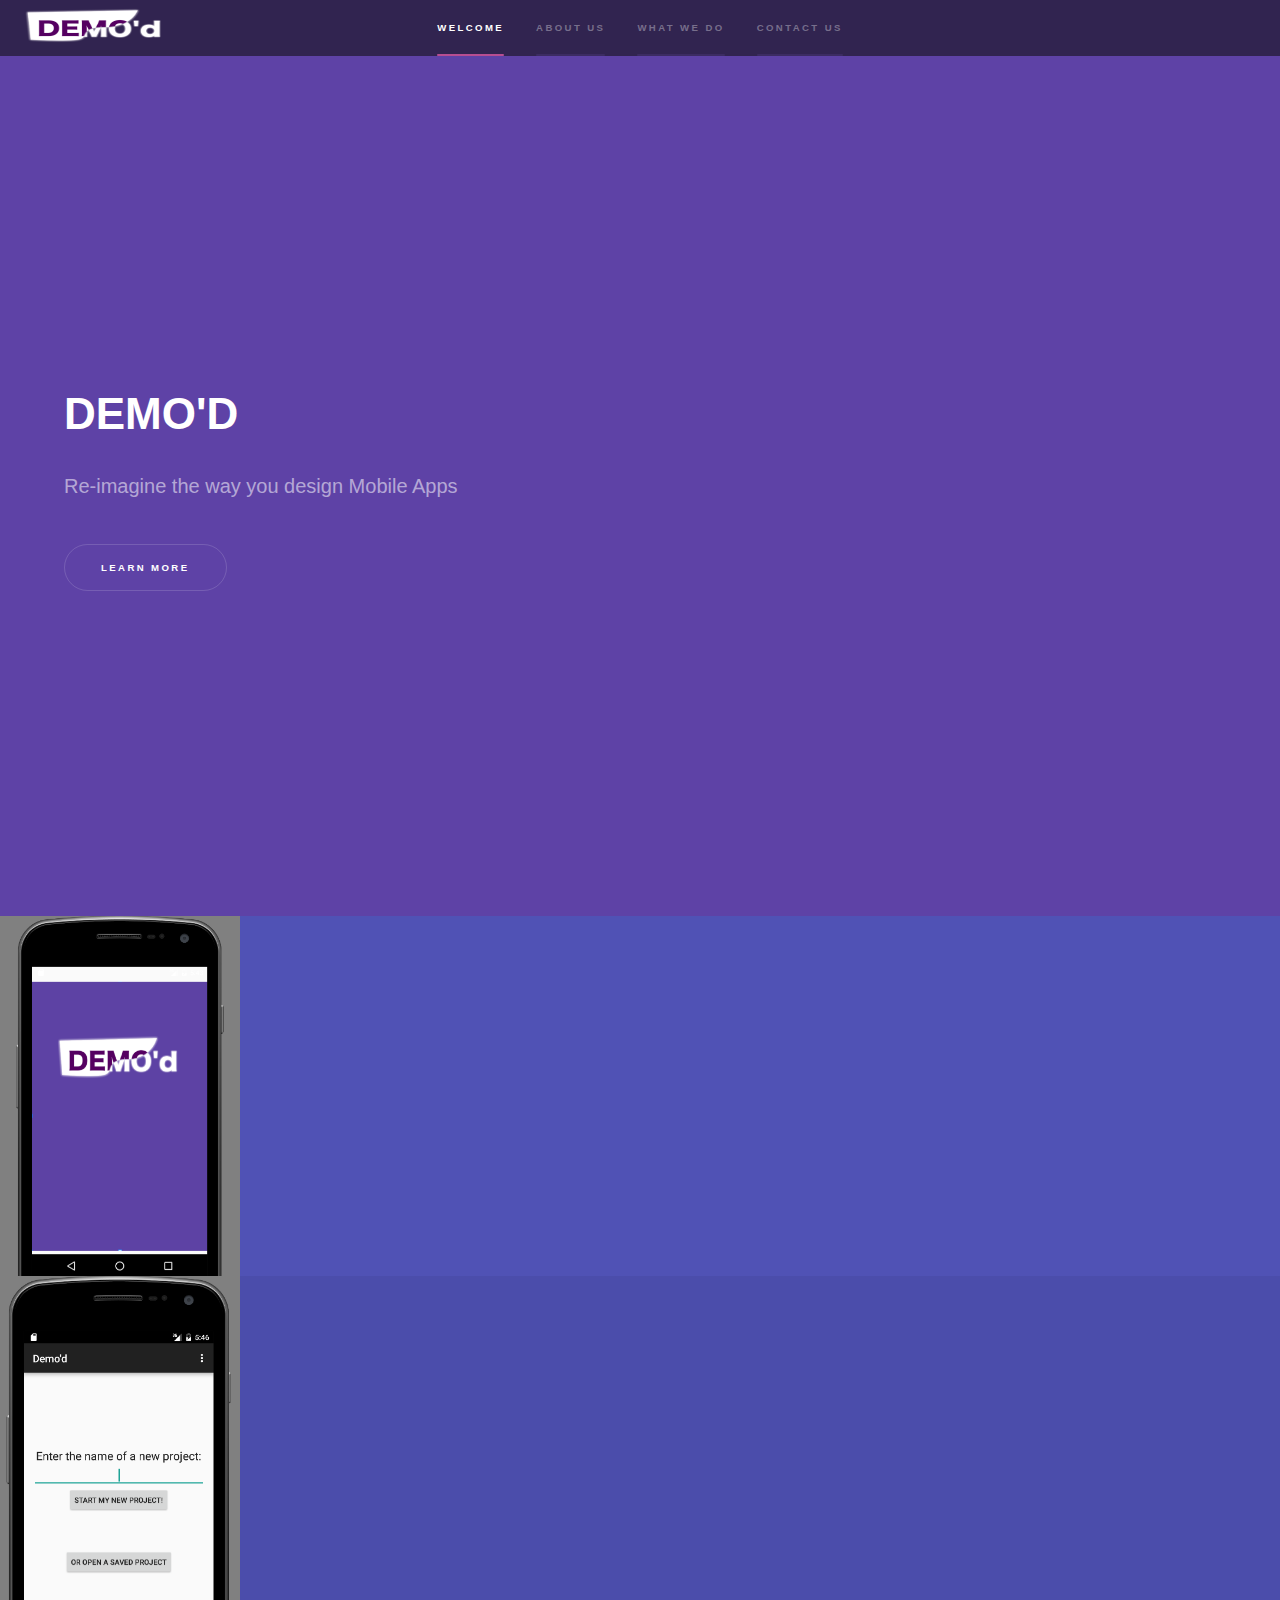
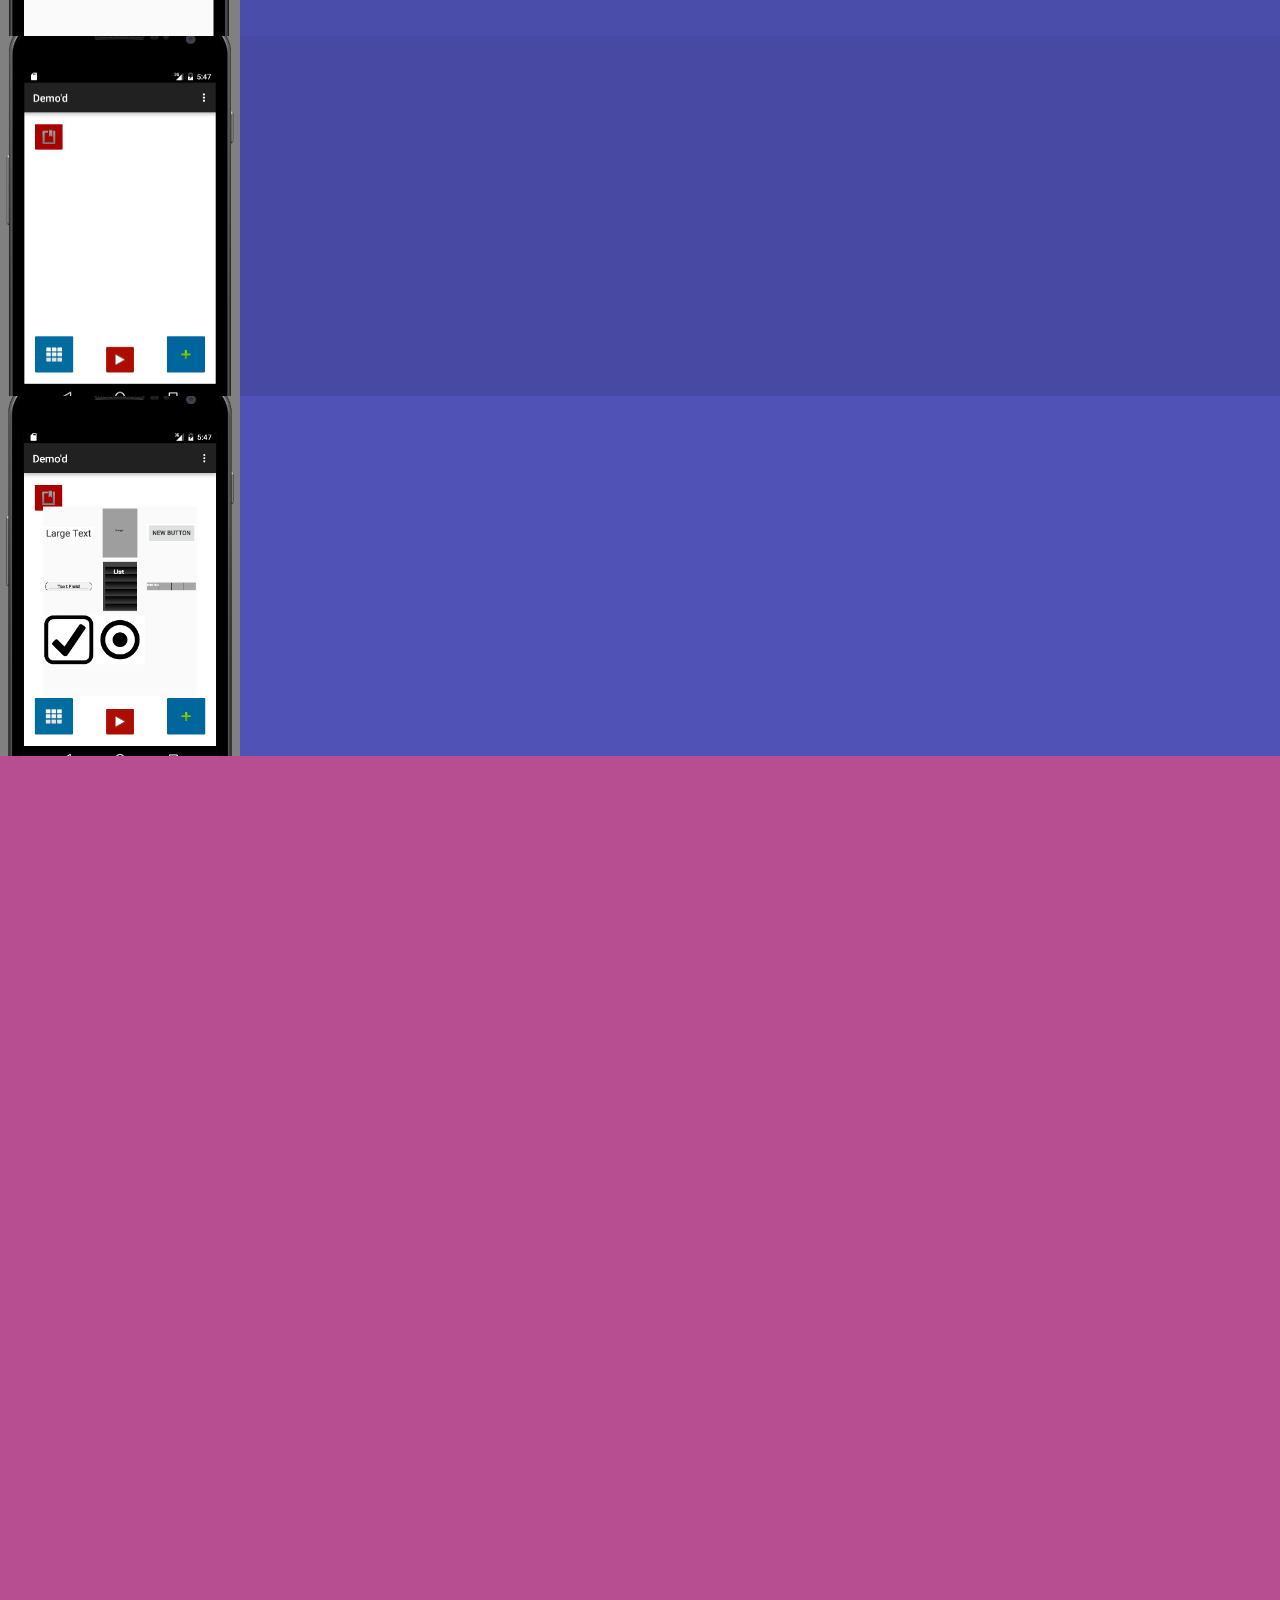
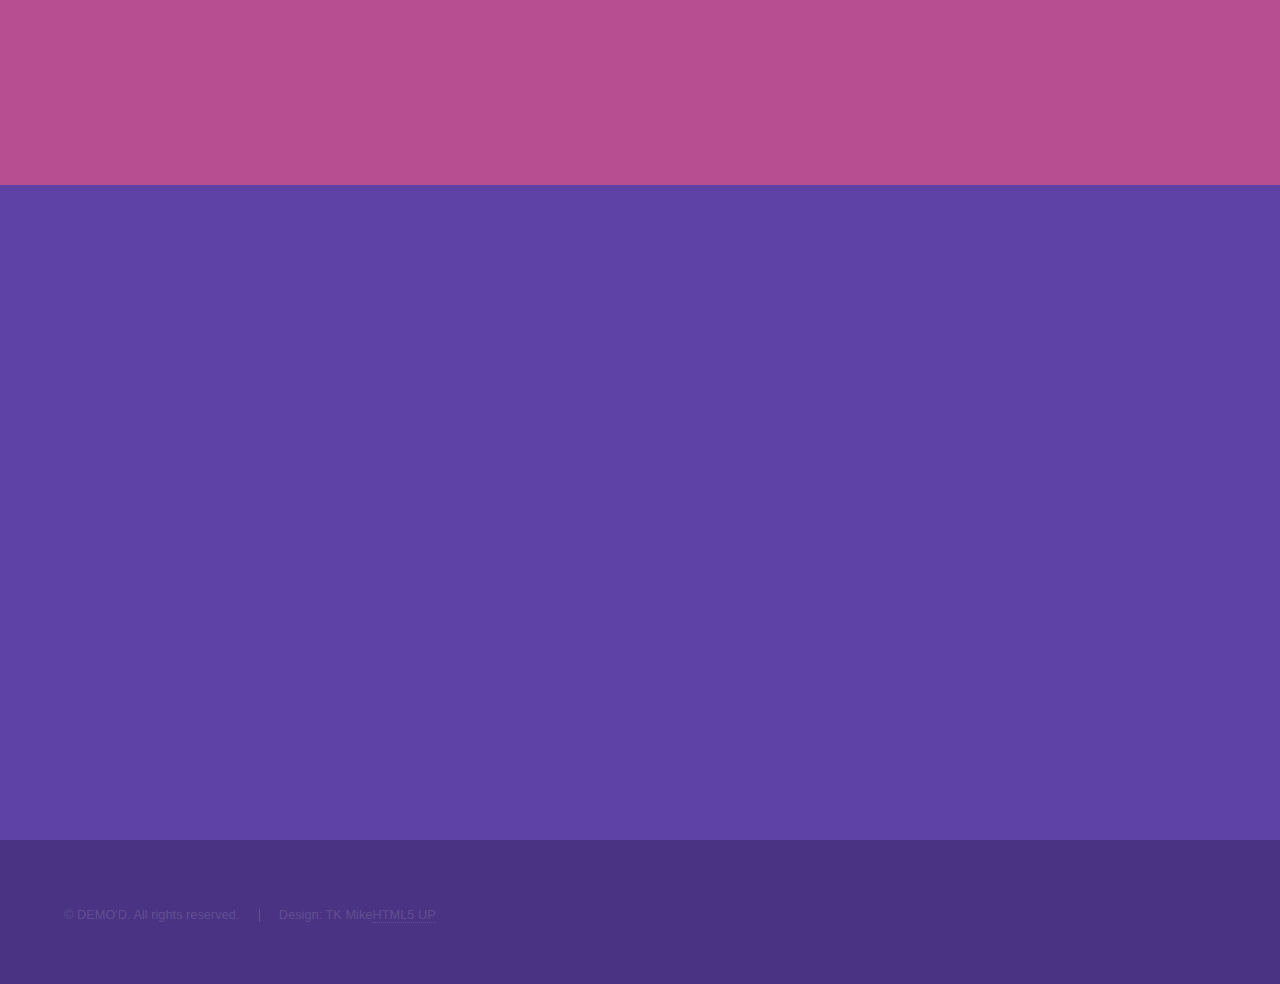
==== commit eb4d56be: "new section" ====
--- a/Demode/web/index2.html
+++ b/Demode/web/index2.html
@@ -38,7 +38,7 @@
 						<div class="inner">
 							<h1>DEMO'D</h1>
 							<p>Re-imagine the way you design Mobile Apps<br />
-							Released for free under the <a href="http://html5up.net/license">Creative Commons</a>.</p>
+							</p>
 							<ul class="actions">
 								<li><a href="#one" class="button scrolly">Learn more</a></li>
 							</ul>
@@ -47,23 +47,40 @@
 
 				<!-- One -->
 					<section id="one" class="wrapper style2 spotlights">
-						<section>
-							<a href="#" class="image"><img src="images/LoginScreenshot.png" alt="" data-position="top  center" /></a>
+						
+						<section>
+							<a href="#" class="image"><img src="images/1.png" alt="" data-position="top  center" /></a>
+							<div class="content">
+								<div class="inner">
+									<h2>Don't know what to say</h2>
+									<p>blablablabla</p>
+								
+									
+									<ul class="actions">
+										<li><a href="#" class="button">Learn more</a></li>
+									</ul>
+									
+								</div>
+							</div>
+						</section>
+						
+						<section>
+							<a href="#" class="image"><img src="images/2.png" alt="" data-position="top center" /></a>
 							<div class="content">
 								<div class="inner">
 									<h2>Easy to Use</h2>
 									<p>Bringing you the ability to create your own world class app</p>
-								
-									<!--
-									<ul class="actions">
-										<li><a href="#" class="button">Learn more</a></li>
-									</ul>
-									-->
-								</div>
-							</div>
-						</section>
-						<section>
-							<a href="#" class="image"><img src="images/MainScreenshot.png" alt="" data-position="top center" /></a>
+									
+									<ul class="actions">
+										<li><a href="#" class="button">Learn more</a></li>
+									</ul>
+									
+								</div>
+							</div>
+						</section>
+						
+						<section>
+							<a href="#" class="image"><img src="images/3.png" alt="" data-position="25% 25%" /></a>
 							<div class="content">
 								<div class="inner">
 									<h2>Sharp Design</h2>
@@ -76,8 +93,9 @@
 								</div>
 							</div>
 						</section>
-						<section>
-							<a href="#" class="image"><img src="images/ItemScreenshot.png" alt="" data-position="25% 25%" /></a>
+
+						<section>
+							<a href="#" class="image"><img src="images/4.png" alt="" data-position="25% 25%" /></a>
 							<div class="content">
 								<div class="inner">
 									<h2>Endless Possibilties</h2>
@@ -90,6 +108,7 @@
 								</div>
 							</div>
 						</section>
+
 					</section>
 
 				<!-- Two -->
@@ -201,7 +220,7 @@
 			<footer id="footer" class="wrapper style1-alt">
 				<div class="inner">
 					<ul class="menu">
-						<li>&copy; Untitled. All rights reserved.</li><li>Design: <a href="http://html5up.net">HTML5 UP</a></li>
+						<li>&copy; DEMO'D. All rights reserved.</li><li>Design: TK Mike<a href="http://html5up.net">HTML5 UP</a></li>
 					</ul>
 				</div>
 			</footer>
--- a/Demode/web/main2.css
+++ b/Demode/web/main2.css
@@ -3028,7 +3028,7 @@
 			border-radius: 0;
 			display: block;
 			position: relative;
-			width: 25em;
+			width: 15em;
 		}
 
 			.spotlights > section > .image img {
@@ -3047,9 +3047,9 @@
 				/*height: 100%;*/
 				left: 0;
 				opacity: 0;
-				position: absolute;
+				position: relative;
 				top: 0;
-				width:50% ;
+				width:100% ;
 			}
 
 		.spotlights > section > .content {
@@ -3066,7 +3066,7 @@
 			-webkit-justify-content: center;
 			-ms-justify-content: center;
 			justify-content: center;
-			width: 50em;
+			width: 65em;
 			-ms-flex: 1;
 		}
 
